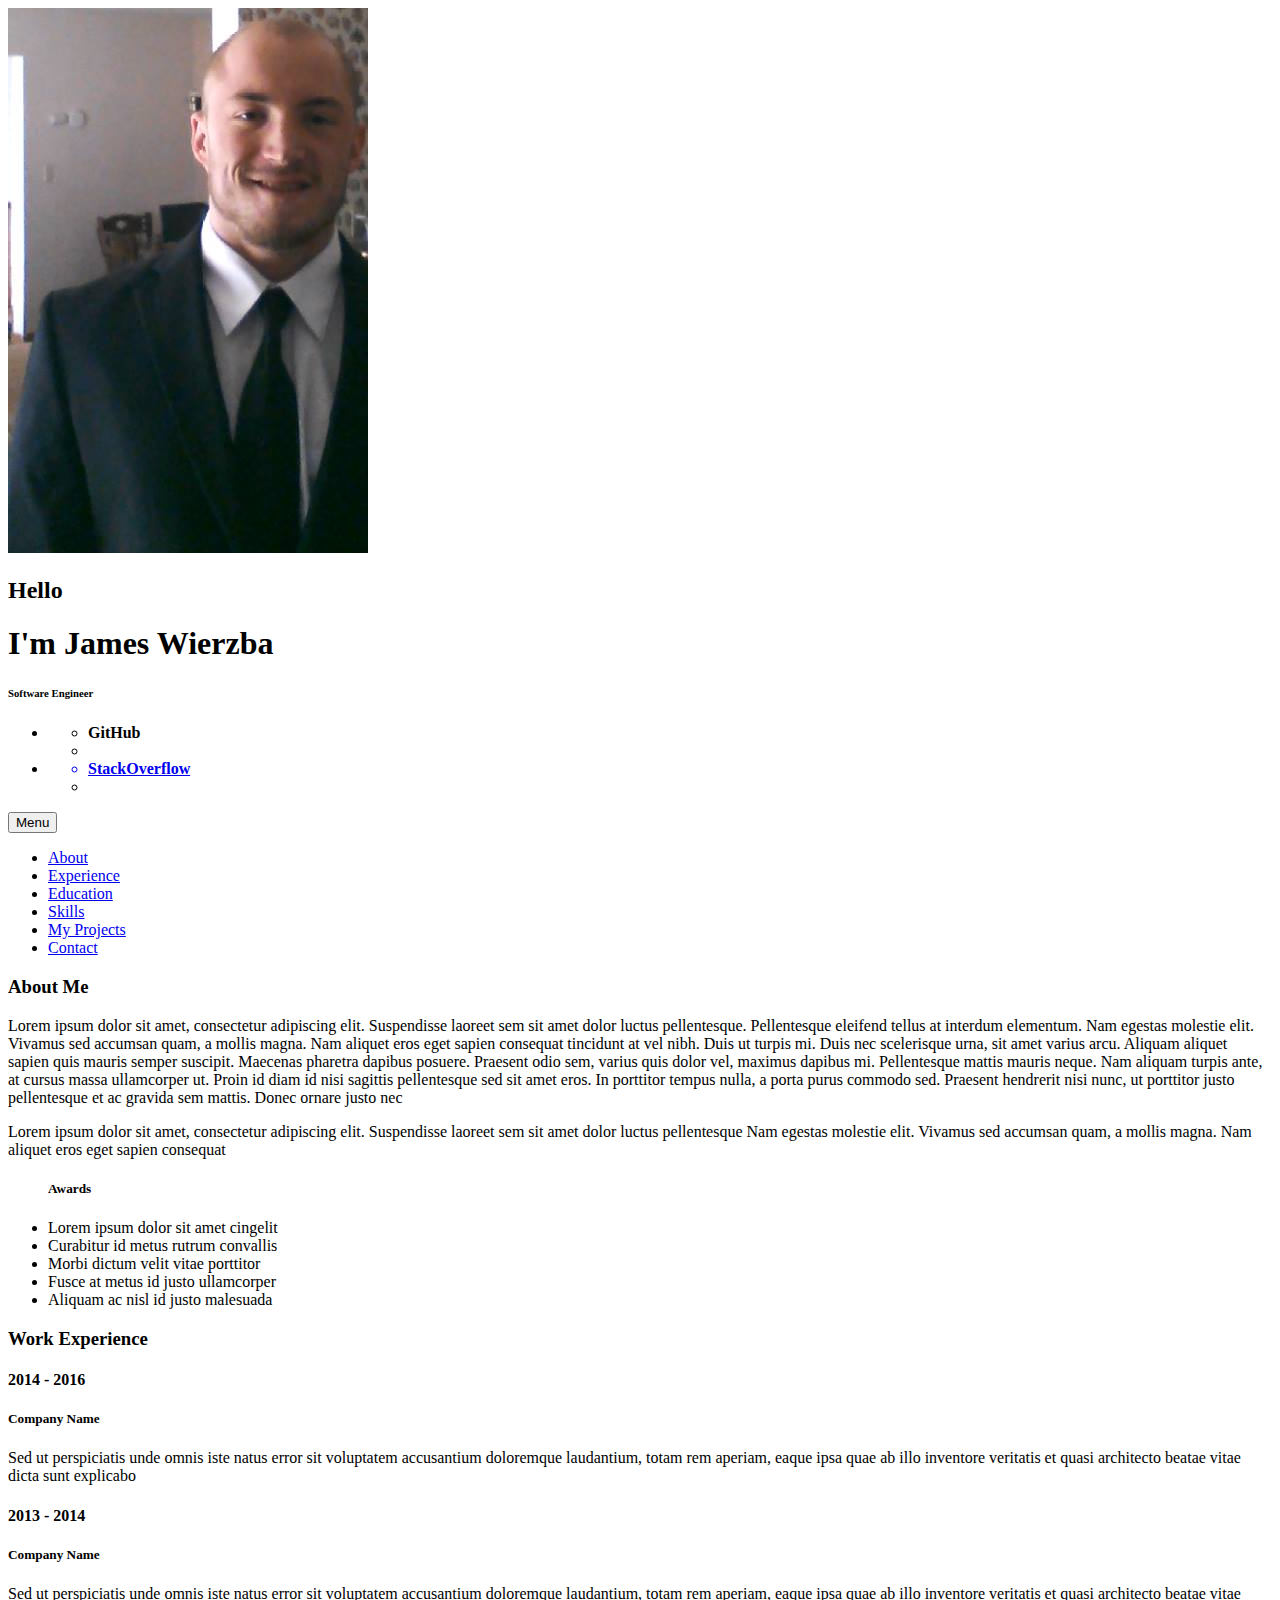
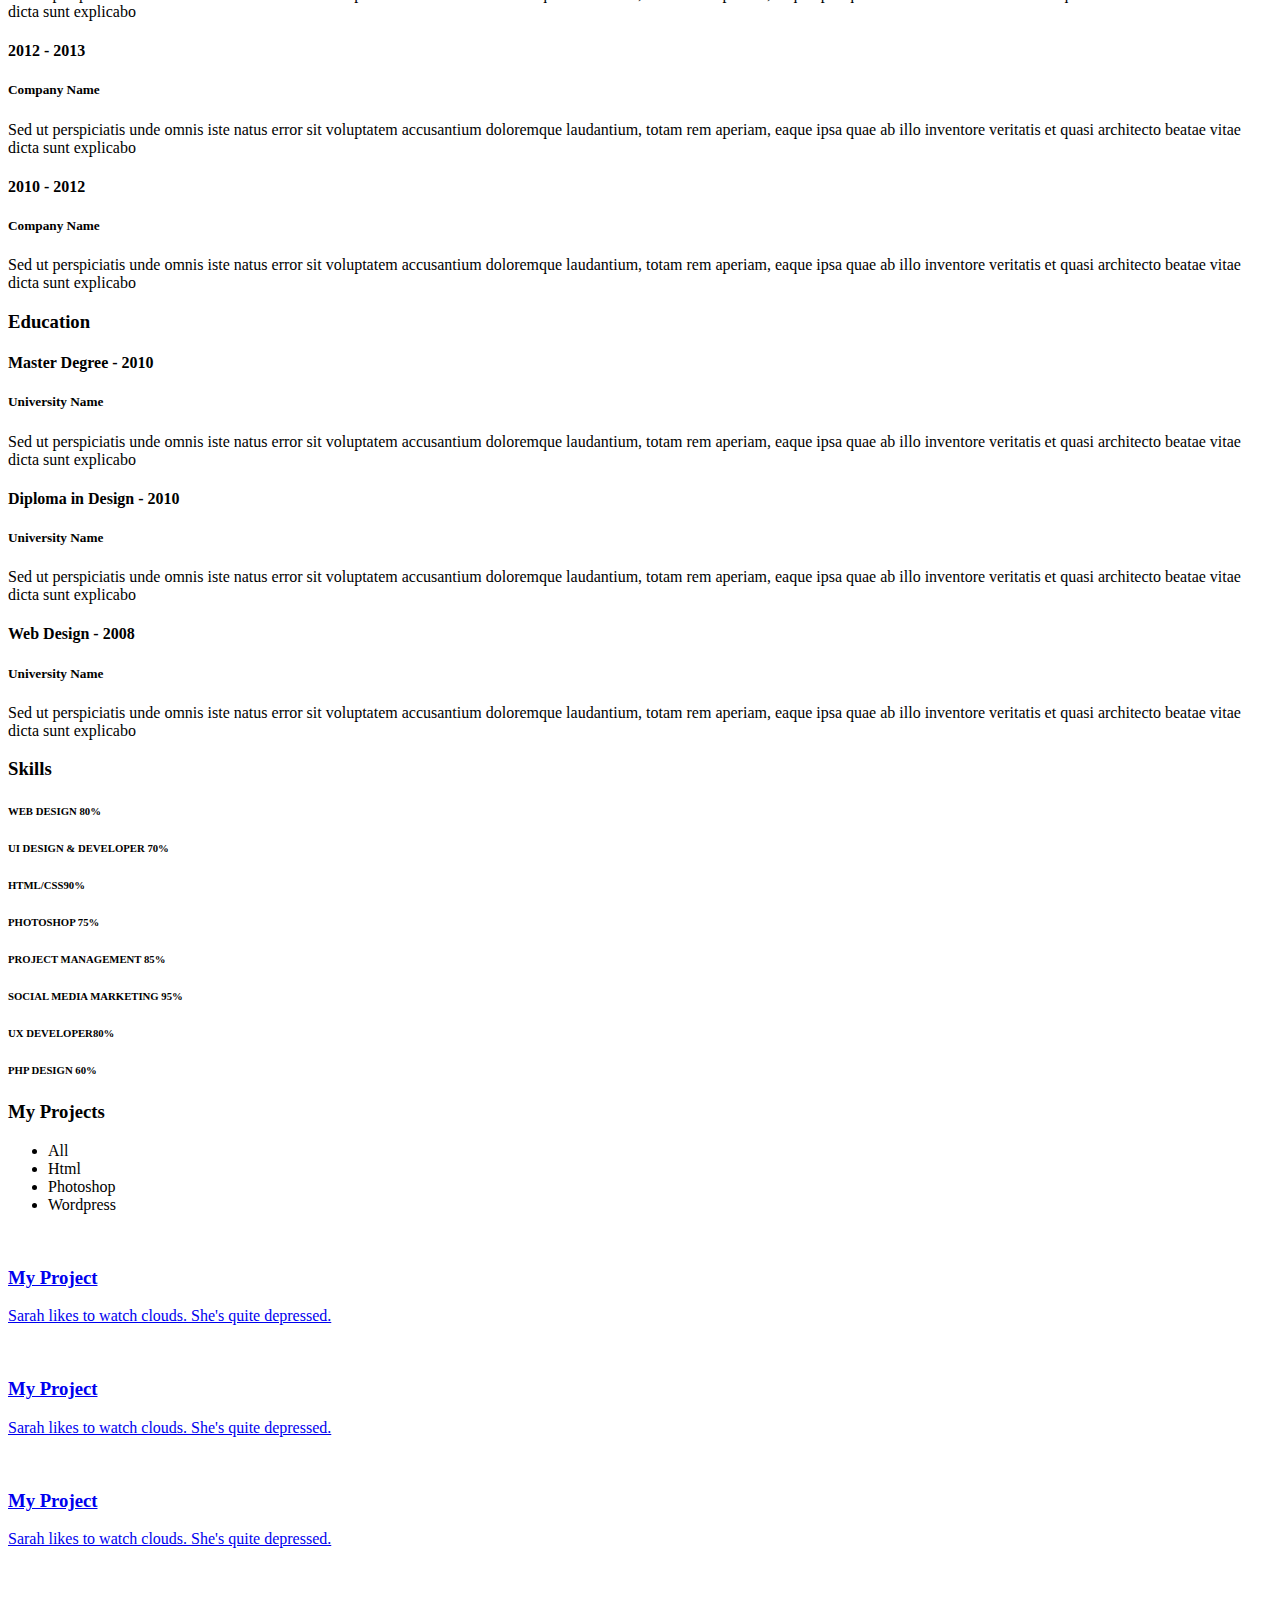
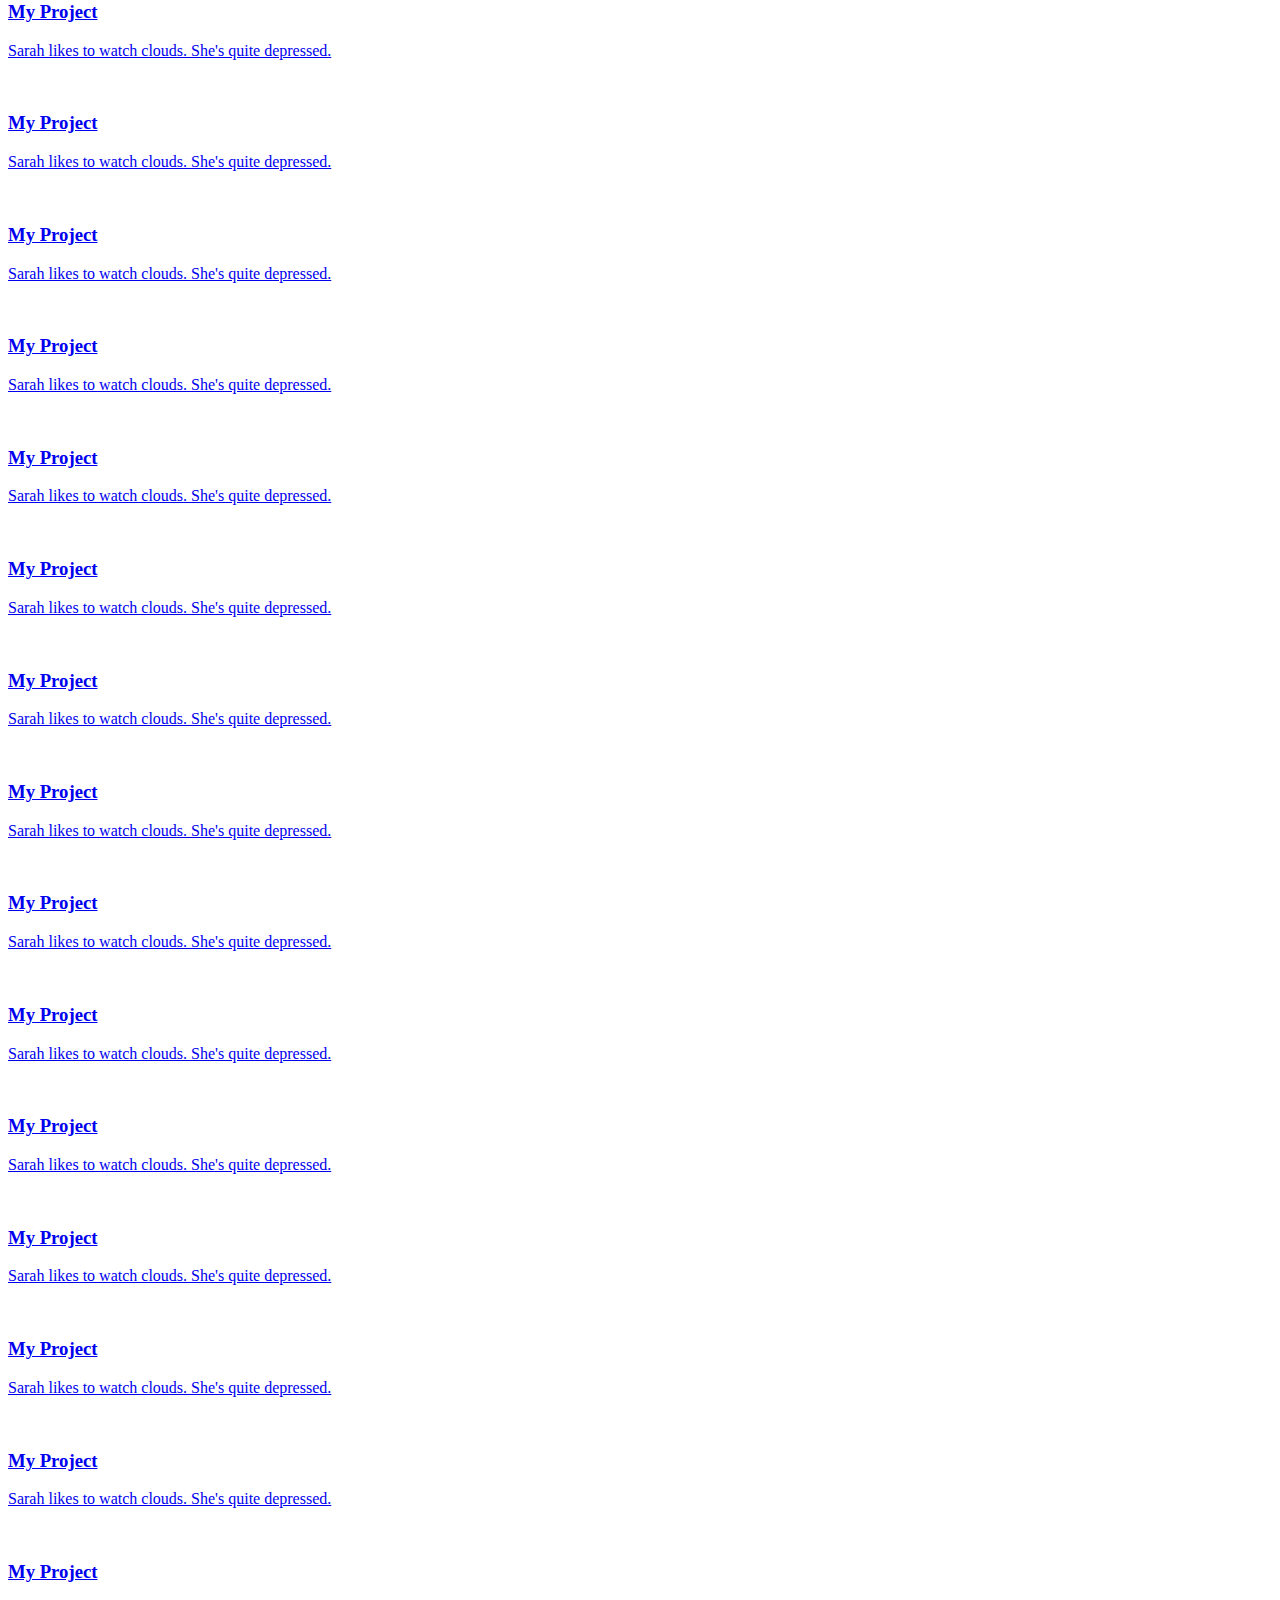
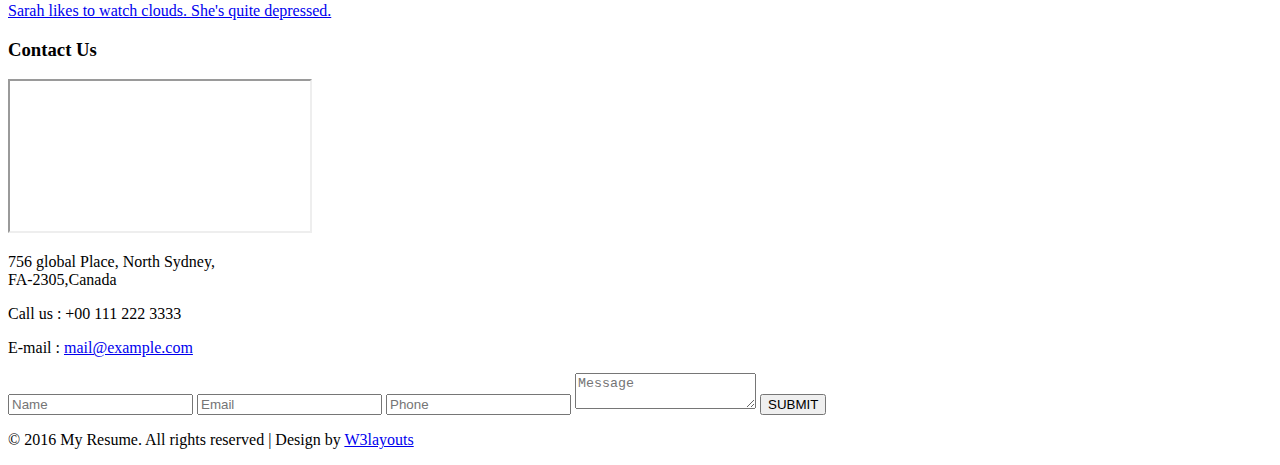
==== index.html @ ffcce96b "- add profie image - fix html anchor tag hyperlink" ====
<!DOCTYPE html>
<html>
<head>
<title>My Resume a Personal Category Flat Bootstrap Responsive Website Template | Home :: w3layouts</title>
<!--mobile apps-->
<meta name="viewport" content="width=device-width, initial-scale=1">
<meta http-equiv="Content-Type" content="text/html; charset=utf-8" />
<meta name="keywords" content="My Resume Responsive web template, Bootstrap Web Templates, Flat Web Templates, Android Compatible web template, 
	SmartPhone Compatible web template, free WebDesigns for Nokia, Samsung, LG, SonyEricsson, Motorola web design" />
<script type="application/x-javascript"> addEventListener("load", function() { setTimeout(hideURLbar, 0); }, false); function hideURLbar(){ window.scrollTo(0,1); } </script>
<!--mobile apps-->
<!--Custom Theme files-->
<link href="css/bootstrap.css" type="text/css" rel="stylesheet" media="all">
<link href="css/style.css" type="text/css" rel="stylesheet" media="all">
<link rel="stylesheet" href="css/swipebox.css">
<!--//Custom Theme files-->
<!--js-->
<script src="js/jquery-1.11.1.min.js"></script> 
<!-- //js -->
<!--web-fonts-->
<link href='//fonts.googleapis.com/css?family=Overlock:400,400italic,700,700italic,900,900italic' rel='stylesheet' type='text/css'>
<link href='//fonts.googleapis.com/css?family=Roboto+Condensed:400,300,300italic,400italic,700,700italic' rel='stylesheet' type='text/css'>
<!--//web-fonts-->
<!--start-smooth-scrolling-->
<script type="text/javascript" src="js/move-top.js"></script>
<script type="text/javascript" src="js/easing.js"></script>	
<script type="text/javascript">
		jQuery(document).ready(function($) {
			$(".scroll").click(function(event){		
				event.preventDefault();
				$('html,body').animate({scrollTop:$(this.hash).offset().top},1000);
			});
		});
</script>
<!--//end-smooth-scrolling-->
</head>
<body>
	<!--banner-->
	<div id="home" class="banner">
		<div class="banner-info">
			<div class="container">
				<div class="col-md-4 header-left">
					<img src="images/img1.jpg" alt=""/>
				</div>
				<div class="col-md-8 header-right">
					<h2>Hello</h2>
					<h1>I'm James Wierzba</h1>
					<h6>Software Engineer</h6>
					<ul class="address">
						<li>
							<ul class="address-text">
								<li><b>GitHub</b></li>
								<li><a href="http://github.com/wierzba3" /></li>
							</ul>
						</li>
						<li>
							<ul class="address-text">
								<li><b>StackOverflow</b></li>
								<li><a href="http://stackoverflow.com/users/2246488/james-wierzba" /></li>
							</ul>
						</li>
<!-- 						<li>
							<ul class="address-text">
								<li><b>ADDRESS </b></li>
								<li>756 global Place, North Sydney, Canada.</li>
							</ul>
						</li>
						<li>
							<ul class="address-text">
								<li><b>E-MAIL </b></li>
								<li><a href="mailto:example@mail.com"> mail@example.com</a></li>
							</ul>
						</li>
						<li>
							<ul class="address-text">
								<li><b>WEBSITE </b></li>
								<li><a href="http://w3layouts.com">www.myresume.com</a></li>
							</ul>
						</li> -->
					</ul>
				</div>
				<div class="clearfix"> </div>
			</div>
		</div>
	</div>
	<!--//banner-->
	<!--top-nav-->
	<div class="top-nav wow">
		<div class="container">
			<div class="navbar-header logo">
				<button type="button" class="navbar-toggle collapsed" data-toggle="collapse" data-target="#bs-example-navbar-collapse-1">
					Menu
				</button>
			</div>
			<!-- Collect the nav links, forms, and other content for toggling -->
			<div class="collapse navbar-collapse" id="bs-example-navbar-collapse-1">
				<div class="menu">
					<ul class="nav navbar">
						<li><a href="#about" class="scroll">About</a></li>
						<li><a href="#work" class="scroll">Experience</a></li>
						<li><a href="#education" class="scroll">Education</a></li>
						<li><a href="#skills" class="scroll">Skills</a></li>
						<li><a href="#projects" class="scroll">My Projects</a></li>
						<li><a href="#contact" class="scroll">Contact</a></li>
					</ul>
					<div class="clearfix"> </div>
				</div>
			</div>
		</div>
	</div>	
	<!--//top-nav-->
	<!--about-->
	<div id="about" class="about">
		<div class="container">
			<h3 class="title"> About Me</h3>
			<div class="col-md-8 about-left">
				<p>Lorem ipsum dolor sit amet, consectetur adipiscing elit. Suspendisse laoreet sem sit amet dolor luctus pellentesque. Pellentesque eleifend tellus at interdum elementum. Nam egestas molestie elit. Vivamus sed accumsan quam, a mollis magna. Nam aliquet eros eget sapien consequat tincidunt at vel nibh. Duis ut turpis mi. Duis nec scelerisque urna, sit amet varius arcu. Aliquam aliquet sapien quis mauris semper suscipit. Maecenas pharetra dapibus posuere. Praesent odio sem, varius quis dolor vel, maximus dapibus mi. Pellentesque mattis mauris neque. Nam aliquam turpis ante, at cursus massa ullamcorper ut. Proin id diam id nisi sagittis pellentesque sed sit amet eros.  
				In porttitor tempus nulla, a porta purus commodo sed. Praesent hendrerit nisi nunc, ut porttitor justo pellentesque et ac gravida sem mattis. Donec ornare justo nec</p>
				<p>Lorem ipsum dolor sit amet, consectetur adipiscing elit. Suspendisse laoreet sem sit amet dolor luctus pellentesque Nam egestas molestie elit. Vivamus sed accumsan quam, a mollis magna. Nam aliquet eros eget sapien consequat</p>
			</div>
			<div class="col-md-4 about-right">
				<ul>
					<h5>Awards</h5>
					<li><span class="glyphicon glyphicon-menu-right"></span> Lorem ipsum dolor sit amet cingelit</li>
					<li><span class="glyphicon glyphicon-menu-right"></span> Curabitur id metus rutrum convallis</li>
					<li><span class="glyphicon glyphicon-menu-right"></span> Morbi dictum velit vitae porttitor</li>
					<li><span class="glyphicon glyphicon-menu-right"></span> Fusce at metus id justo ullamcorper</li>
					<li><span class="glyphicon glyphicon-menu-right"></span> Aliquam ac nisl id justo malesuada </li>
				</ul>
				<div class="clearfix"> </div>
			</div>
			<div class="clearfix"> </div>
		</div>
	</div>
	<!--//about-->
	<!--work-experience-->
	<div id="work" class="work">
		<div class="container">
			<h3 class="title">Work Experience</h3>
			<div class="work-info"> 
				<div class="col-md-6 work-left"> 
					<h4>2014 - 2016 </h4>
				</div>
				<div class="col-md-6 work-right"> 
					<h5><span class="glyphicon glyphicon-briefcase"> </span> Company Name</h5>
					<p>Sed ut perspiciatis unde omnis iste natus error sit voluptatem accusantium doloremque laudantium, totam rem aperiam, eaque ipsa quae ab illo inventore veritatis et quasi architecto beatae vitae dicta sunt explicabo </p>
				</div>
				<div class="clearfix"> </div>
			</div>
			<div class="work-info"> 
				<div class="col-md-6 work-right work-right2"> 
					<h4>2013 - 2014 </h4>
				</div>
				<div class="col-md-6 work-left work-left2"> 
					<h5> Company Name <span class="glyphicon glyphicon-briefcase"> </span></h5>
					<p>Sed ut perspiciatis unde omnis iste natus error sit voluptatem accusantium doloremque laudantium, totam rem aperiam, eaque ipsa quae ab illo inventore veritatis et quasi architecto beatae vitae dicta sunt explicabo </p>
				</div>
				<div class="clearfix"> </div>
			</div>
			<div class="work-info"> 
				<div class="col-md-6 work-left"> 
					<h4>2012 - 2013 </h4>
				</div>
				<div class="col-md-6 work-right"> 
					<h5><span class="glyphicon glyphicon-briefcase"> </span> Company Name</h5>
					<p>Sed ut perspiciatis unde omnis iste natus error sit voluptatem accusantium doloremque laudantium, totam rem aperiam, eaque ipsa quae ab illo inventore veritatis et quasi architecto beatae vitae dicta sunt explicabo </p>
				</div>
				<div class="clearfix"> </div>
			</div>
			<div class="work-info"> 
				<div class="col-md-6 work-right work-right2"> 
					<h4>2010 - 2012 </h4>
				</div>
				<div class="col-md-6 work-left work-left2"> 
					<h5> Company Name <span class="glyphicon glyphicon-briefcase"></span> </h5>
					<p>Sed ut perspiciatis unde omnis iste natus error sit voluptatem accusantium doloremque laudantium, totam rem aperiam, eaque ipsa quae ab illo inventore veritatis et quasi architecto beatae vitae dicta sunt explicabo </p>
				</div>
				<div class="clearfix"> </div>
			</div>
		</div>
	</div>
	<!--//work-experience-->
	<!--education-->
	<div id="education" class="education">
		<div class="container">
			<h3 class="title">Education</h3>
			<div class="work-info"> 
				<div class="col-md-6 work-left"> 
					<h4>Master Degree - 2010</h4>
				</div>
				<div class="col-md-6 work-right"> 
					<h5><span class="glyphicon glyphicon-education"> </span> University Name</h5>
					<p>Sed ut perspiciatis unde omnis iste natus error sit voluptatem accusantium doloremque laudantium, totam rem aperiam, eaque ipsa quae ab illo inventore veritatis et quasi architecto beatae vitae dicta sunt explicabo </p>
				</div>
				<div class="clearfix"> </div>
			</div>
			<div class="work-info"> 
				<div class="col-md-6 work-right work-right2"> 
					<h4>Diploma in Design - 2010</h4>
				</div>
				<div class="col-md-6 work-left work-left2"> 
					<h5> University Name <span class="glyphicon glyphicon-education"></span></h5>
					<p>Sed ut perspiciatis unde omnis iste natus error sit voluptatem accusantium doloremque laudantium, totam rem aperiam, eaque ipsa quae ab illo inventore veritatis et quasi architecto beatae vitae dicta sunt explicabo </p>
				</div>
				<div class="clearfix"> </div>
			</div>
			<div class="work-info"> 
				<div class="col-md-6 work-left"> 
					<h4>Web Design - 2008</h4>
				</div>
				<div class="col-md-6 work-right"> 
					<h5><span class="glyphicon glyphicon-education"> </span> University Name</h5>
					<p>Sed ut perspiciatis unde omnis iste natus error sit voluptatem accusantium doloremque laudantium, totam rem aperiam, eaque ipsa quae ab illo inventore veritatis et quasi architecto beatae vitae dicta sunt explicabo </p>
				</div>
				<div class="clearfix"> </div>
			</div>
		</div>
	</div>
	<!--//education-->
	<!--skills-->
	<div id="skills" class="skills">
		<div class="container">
			<h3 class="title">Skills</h3>
			<div class="skills-info">
				<div class="col-md-6 bar-grids">
					<h6>WEB DESIGN  <span> 80% </span></h6>
					<div class="progress">
						<div class="progress-bar progress-bar-striped active" style="width: 80%">
						</div>
					</div>
					<h6>UI DESIGN & DEVELOPER <span> 70% </span></h6>
					<div class="progress">
						<div class="progress-bar progress-bar-striped active" style="width: 70%">
						</div>
					</div>
					<h6>HTML/CSS<span>90% </span></h6>
					<div class="progress">
						<div class="progress-bar progress-bar-striped active" style="width: 90%">
						</div>
					</div>
					<h6>PHOTOSHOP <span> 75% </span></h6>
					<div class="progress">
						<div class="progress-bar progress-bar-striped active" style="width: 75%">
						</div>
					</div>
				</div>
				<div class="col-md-6 bar-grids">
					<h6>PROJECT MANAGEMENT <span> 85% </span></h6>
					<div class="progress">
						<div class="progress-bar progress-bar-striped active" style="width: 85%">
						</div>
					</div>
					<h6>SOCIAL MEDIA MARKETING<span> 95% </span></h6>
					<div class="progress">
						<div class="progress-bar progress-bar-striped active" style="width: 95%">
						</div>
					</div>
					<h6>UX DEVELOPER<span>80% </span></h6>
					<div class="progress">
						<div class="progress-bar progress-bar-striped active" style="width: 80%">
						</div>
					</div>
					<h6>PHP DESIGN<span> 60% </span></h6>
					<div class="progress">
						<div class="progress-bar progress-bar-striped active" style="width: 60%">
						</div>
					</div>
				</div>
				<div class="clearfix"> </div>
			</div>
		</div>
	</div>
	<!--//education-->
	<!--portfolio-->
	<div id="projects" class="portfolio">
		<div class="container">
			<h3 class="title wow zoomInLeft animated" data-wow-delay=".5s">My Projects</h3>
			<div class="sap_tabs">			
				<div id="horizontalTab" style="display: block; width: 100%; margin: 0px;">
					<ul class="resp-tabs-list wow fadeInUp animated" data-wow-delay=".7s">
						<li class="resp-tab-item"><span>All</span></li>
						<li class="resp-tab-item"><span>Html</span></li>
						<li class="resp-tab-item"><span> Photoshop</span></li>
						<li class="resp-tab-item"><span>Wordpress</span></li>					
					</ul>	
					<div class="clearfix"> </div>	
					<div class="resp-tabs-container">
						<div class="tab-1 resp-tab-content">
							<div class="tab_img">
								<div class="col-md-4 portfolio-grids">
									<div class="grid">
										<a href="images/g1.jpg" class="swipebox" title="Lorem ipsum dolor sit amet, consectetur adipiscing elit. Duis maximus tortor diam, ac lobortis justo rutrum quis. Praesent non purus fermentum, eleifend velit non">
											<img src="images/g1.jpg" alt="" class="img-responsive" />
											<div class="figcaption">
												<h3>My<span> Project</span></h3>
												<p>Sarah likes to watch clouds. She's quite depressed.</p>
											</div>
										</a>	
									</div>
								</div>
								<div class="col-md-4 portfolio-grids">
									<div class="grid effect-sarah">
										<a href="images/g2.jpg" class="swipebox" title="Lorem ipsum dolor sit amet, consectetur adipiscing elit. Duis maximus tortor diam, ac lobortis justo rutrum quis. Praesent non purus fermentum, eleifend velit non">
											<img src="images/g2.jpg" alt="" class="img-responsive" />
											<div class="figcaption">
												<h3>My<span> Project</span></h3>
												<p>Sarah likes to watch clouds. She's quite depressed.</p>
											</div>
										</a>	
									</div>
								</div>
								<div class="col-md-4 portfolio-grids">
									<div class="grid">
										<a href="images/g3.jpg" class="swipebox" title="Lorem ipsum dolor sit amet, consectetur adipiscing elit. Duis maximus tortor diam, ac lobortis justo rutrum quis. Praesent non purus fermentum, eleifend velit non">
											<img src="images/g3.jpg" alt="" class="img-responsive" />
											<div class="figcaption">
												<h3>My<span> Project</span></h3>
												<p>Sarah likes to watch clouds. She's quite depressed.</p>
											</div>
										</a>	
									</div>
								</div>
								<div class="col-md-4 portfolio-grids">
									<div class="grid">
										<a href="images/g4.jpg" class="swipebox" title="Lorem ipsum dolor sit amet, consectetur adipiscing elit. Duis maximus tortor diam, ac lobortis justo rutrum quis. Praesent non purus fermentum, eleifend velit non">
											<img src="images/g4.jpg" alt="" class="img-responsive" />
											<div class="figcaption">
												<h3>My<span> Project</span></h3>
												<p>Sarah likes to watch clouds. She's quite depressed.</p>
											</div>
										</a>	
									</div>
								</div>
								<div class="col-md-4 portfolio-grids">
									<div class="grid">
										<a href="images/g5.jpg" class="swipebox" title="Lorem ipsum dolor sit amet, consectetur adipiscing elit. Duis maximus tortor diam, ac lobortis justo rutrum quis. Praesent non purus fermentum, eleifend velit non">
											<img src="images/g5.jpg" alt="" class="img-responsive" />
											<div class="figcaption">
												<h3>My<span> Project</span></h3>
												<p>Sarah likes to watch clouds. She's quite depressed.</p>
											</div>
										</a>	
									</div>
								</div>
								<div class="col-md-4 portfolio-grids">
									<div class="grid">
										<a href="images/g6.jpg" class="swipebox" title="Lorem ipsum dolor sit amet, consectetur adipiscing elit. Duis maximus tortor diam, ac lobortis justo rutrum quis. Praesent non purus fermentum, eleifend velit non">
											<img src="images/g6.jpg" alt="" class="img-responsive" />
											<div class="figcaption">
												<h3>My<span> Project</span></h3>
												<p>Sarah likes to watch clouds. She's quite depressed.</p>
											</div>
										</a>	
									</div>
								</div>
								<div class="col-md-4 portfolio-grids">
									<div class="grid">
										<a href="images/g7.jpg" class="swipebox" title="Lorem ipsum dolor sit amet, consectetur adipiscing elit. Duis maximus tortor diam, ac lobortis justo rutrum quis. Praesent non purus fermentum, eleifend velit non">
											<img src="images/g7.jpg" alt="" class="img-responsive" />
											<div class="figcaption">
												<h3>My<span> Project</span></h3>
												<p>Sarah likes to watch clouds. She's quite depressed.</p>
											</div>
										</a>	
									</div>
								</div>
								<div class="col-md-4 portfolio-grids">
									<div class="grid">
										<a href="images/g8.jpg" class="swipebox" title="Lorem ipsum dolor sit amet, consectetur adipiscing elit. Duis maximus tortor diam, ac lobortis justo rutrum quis. Praesent non purus fermentum, eleifend velit non">
											<img src="images/g8.jpg" alt="" class="img-responsive" />
											<div class="figcaption">
												<h3>My<span> Project</span></h3>
												<p>Sarah likes to watch clouds. She's quite depressed.</p>
											</div>
										</a>	
									</div>
								</div>
								<div class="col-md-4 portfolio-grids">
									<div class="grid">
										<a href="images/g9.jpg" class="swipebox" title="Lorem ipsum dolor sit amet, consectetur adipiscing elit. Duis maximus tortor diam, ac lobortis justo rutrum quis. Praesent non purus fermentum, eleifend velit non">
											<img src="images/g9.jpg" alt="" class="img-responsive" />
											<div class="figcaption">
												<h3>My<span> Project</span></h3>
												<p>Sarah likes to watch clouds. She's quite depressed.</p>
											</div>
										</a>	
									</div>
								</div>
								<div class="clearfix"> </div>
							</div>
						</div>
						<div class="tab-1 resp-tab-content">
							<div class="tab_img">
								<div class="col-md-4 portfolio-grids">
									<div class="grid">
										<a href="images/g5.jpg" class="swipebox" title="Lorem ipsum dolor sit amet, consectetur adipiscing elit. Duis maximus tortor diam, ac lobortis justo rutrum quis. Praesent non purus fermentum, eleifend velit non">
											<img src="images/g5.jpg" alt="" class="img-responsive" />
											<div class="figcaption">
												<h3>My<span> Project</span></h3>
												<p>Sarah likes to watch clouds. She's quite depressed.</p>
											</div>
										</a>	
									</div>
								</div>
								<div class="col-md-4 portfolio-grids">
									<div class="grid">
										<a href="images/g6.jpg" class="swipebox" title="Lorem ipsum dolor sit amet, consectetur adipiscing elit. Duis maximus tortor diam, ac lobortis justo rutrum quis. Praesent non purus fermentum, eleifend velit non">
											<img src="images/g6.jpg" alt="" class="img-responsive" />
											<div class="figcaption">
												<h3>My<span> Project</span></h3>
												<p>Sarah likes to watch clouds. She's quite depressed.</p>
											</div>
										</a>	
									</div>
								</div>
								<div class="col-md-4 portfolio-grids">
									<div class="grid">
										<a href="images/g7.jpg" class="swipebox" title="Lorem ipsum dolor sit amet, consectetur adipiscing elit. Duis maximus tortor diam, ac lobortis justo rutrum quis. Praesent non purus fermentum, eleifend velit non">
											<img src="images/g7.jpg" alt="" class="img-responsive" />
											<div class="figcaption">
												<h3>My<span> Project</span></h3>
												<p>Sarah likes to watch clouds. She's quite depressed.</p>
											</div>
										</a>	
									</div>
								</div>
								<div class="clearfix"> </div>
							</div>
						</div>
						<div class="tab-1 resp-tab-content">
							<div class="tab_img">
								<div class="col-md-4 portfolio-grids">
									<div class="grid">
										<a href="images/g3.jpg" class="swipebox" title="Lorem ipsum dolor sit amet, consectetur adipiscing elit. Duis maximus tortor diam, ac lobortis justo rutrum quis. Praesent non purus fermentum, eleifend velit non">
											<img src="images/g3.jpg" alt="" class="img-responsive" />
											<div class="figcaption">
												<h3>My<span> Project</span></h3>
												<p>Sarah likes to watch clouds. She's quite depressed.</p>
											</div>
										</a>	
									</div>
								</div>
								<div class="col-md-4 portfolio-grids">
									<div class="grid">
										<a href="images/g1.jpg" class="swipebox" title="Lorem ipsum dolor sit amet, consectetur adipiscing elit. Duis maximus tortor diam, ac lobortis justo rutrum quis. Praesent non purus fermentum, eleifend velit non">
											<img src="images/g1.jpg" alt="" class="img-responsive" />
											<div class="figcaption">
												<h3>My<span> Project</span></h3>
												<p>Sarah likes to watch clouds. She's quite depressed.</p>
											</div>
										</a>	
									</div>
								</div>
								<div class="col-md-4 portfolio-grids">
									<div class="grid">
										<a href="images/g9.jpg" class="swipebox" title="Lorem ipsum dolor sit amet, consectetur adipiscing elit. Duis maximus tortor diam, ac lobortis justo rutrum quis. Praesent non purus fermentum, eleifend velit non">
											<img src="images/g9.jpg" alt="" class="img-responsive" />
											<div class="figcaption">
												<h3>My<span> Project</span></h3>
												<p>Sarah likes to watch clouds. She's quite depressed.</p>
											</div>
										</a>	
									</div>
								</div>
								<div class="clearfix"> </div>
							</div>
						</div>
						<div class="tab-1 resp-tab-content">
							<div class="tab_img">
								<div class="col-md-4 portfolio-grids">
									<div class="grid">
										<a href="images/g2.jpg" class="swipebox" title="Lorem ipsum dolor sit amet, consectetur adipiscing elit. Duis maximus tortor diam, ac lobortis justo rutrum quis. Praesent non purus fermentum, eleifend velit non">
											<img src="images/g2.jpg" alt="" class="img-responsive" />
											<div class="figcaption">
												<h3>My<span> Project</span></h3>
												<p>Sarah likes to watch clouds. She's quite depressed.</p>
											</div>
										</a>	
									</div>
								</div>
								<div class="col-md-4 portfolio-grids">
									<div class="grid">
										<a href="images/g4.jpg" class="swipebox" title="Lorem ipsum dolor sit amet, consectetur adipiscing elit. Duis maximus tortor diam, ac lobortis justo rutrum quis. Praesent non purus fermentum, eleifend velit non">
											<img src="images/g4.jpg" alt="" class="img-responsive" />
											<div class="figcaption">
												<h3>My<span> Project</span></h3>
												<p>Sarah likes to watch clouds. She's quite depressed.</p>
											</div>
										</a>	
									</div>
								</div>
								<div class="col-md-4 portfolio-grids">
									<div class="grid">
										<a href="images/g8.jpg" class="swipebox" title="Lorem ipsum dolor sit amet, consectetur adipiscing elit. Duis maximus tortor diam, ac lobortis justo rutrum quis. Praesent non purus fermentum, eleifend velit non">
											<img src="images/g8.jpg" alt="" class="img-responsive" />
											<div class="figcaption">
												<h3>My<span> Project</span></h3>
												<p>Sarah likes to watch clouds. She's quite depressed.</p>
											</div>
										</a>	
									</div>
								</div>
								<div class="clearfix"> </div>
							</div>
						</div>
					</div>
				</div>
			</div>
			<!--ResponsiveTabs-->
			<script src="js/easyResponsiveTabs.js" type="text/javascript"></script>
			<script type="text/javascript">
				$(document).ready(function () {
					$('#horizontalTab').easyResponsiveTabs({
						type: 'default', //Types: default, vertical, accordion           
						width: 'auto', //auto or any width like 600px
						fit: true   // 100% fit in a container
					});
				});		
			</script>
			<!--//ResponsiveTabs-->
			<!-- swipe box js -->
			<script src="js/jquery.swipebox.min.js"></script> 
				<script type="text/javascript">
					jQuery(function($) {
						$(".swipebox").swipebox();
					});
			</script>
			<!-- //swipe box js -->
		</div>
	</div>
	<!--//portfolio-->
	<!--contact -->
	<div class="welcome contact" id="contact">
		<div class="container">
			<h3 class="title">Contact Us</h3>
			<div class="contact-row">
				<div class="col-md-6 contact-left">
					<iframe src="https://www.google.com/maps/embed?pb=!1m18!1m12!1m3!1d250261.21285550427!2d-60.42919264432581!3d46.13039392716506!2m3!1f0!2f0!3f0!3m2!1i1024!2i768!4f13.1!3m3!1m2!1s0x4b67ef033cc4082f%3A0xbf0517bb7d9ecd34!2sNorth+Sydney%2C+NS%2C+Canada!5e0!3m2!1sen!2sin!4v1460613320469"></iframe>
				</div>
				<div class="col-md-6 contact-right">
					<div class="address-left">
						<p>756 global Place, North Sydney,<br> FA-2305,Canada </p>
					</div>
					<div class="address-right">
						<p>Call us :  +00 111 222 3333</p>
						<p>E-mail : <a href="mailto:info@example.com">mail@example.com</a></p>
					</div>
					<div class="clearfix"></div>
					<div class="contact-form">
						<form action="#" method="post">
							<input type="text" name="Name" placeholder="Name" required="">
							<input class="email" name="Email" type="text" placeholder="Email" required="">
							<input class="phone" name="phone" type="text" placeholder="Phone" required="">
							<textarea name="Message" placeholder="Message" required=""></textarea>
							<input type="submit" value="SUBMIT" >
						</form>
					</div>
				</div>
				<div class="clearfix"></div>
			</div>
		</div>
	</div>
	<!--//contact -->
	<!--footer-->
	<div class="footer">
		<div class="container">
			<p>© 2016 My Resume. All rights reserved | Design by <a href="http://w3layouts.com">W3layouts</a></p>
		</div>
	</div>
	<!--//footer-->
	<!--smooth-scrolling-of-move-up-->
	<script type="text/javascript">
		$(document).ready(function() {
		
			var defaults = {
				containerID: 'toTop', // fading element id
				containerHoverID: 'toTopHover', // fading element hover id
				scrollSpeed: 1200,
				easingType: 'linear' 
			};
			
			$().UItoTop({ easingType: 'easeOutQuart' });
			
		});
	</script>
	<!--//smooth-scrolling-of-move-up-->
	<!-- Bootstrap core JavaScript
    ================================================== -->
    <!-- Placed at the end of the document so the pages load faster -->
    <script src="js/bootstrap.js"></script>
</body>
</html>
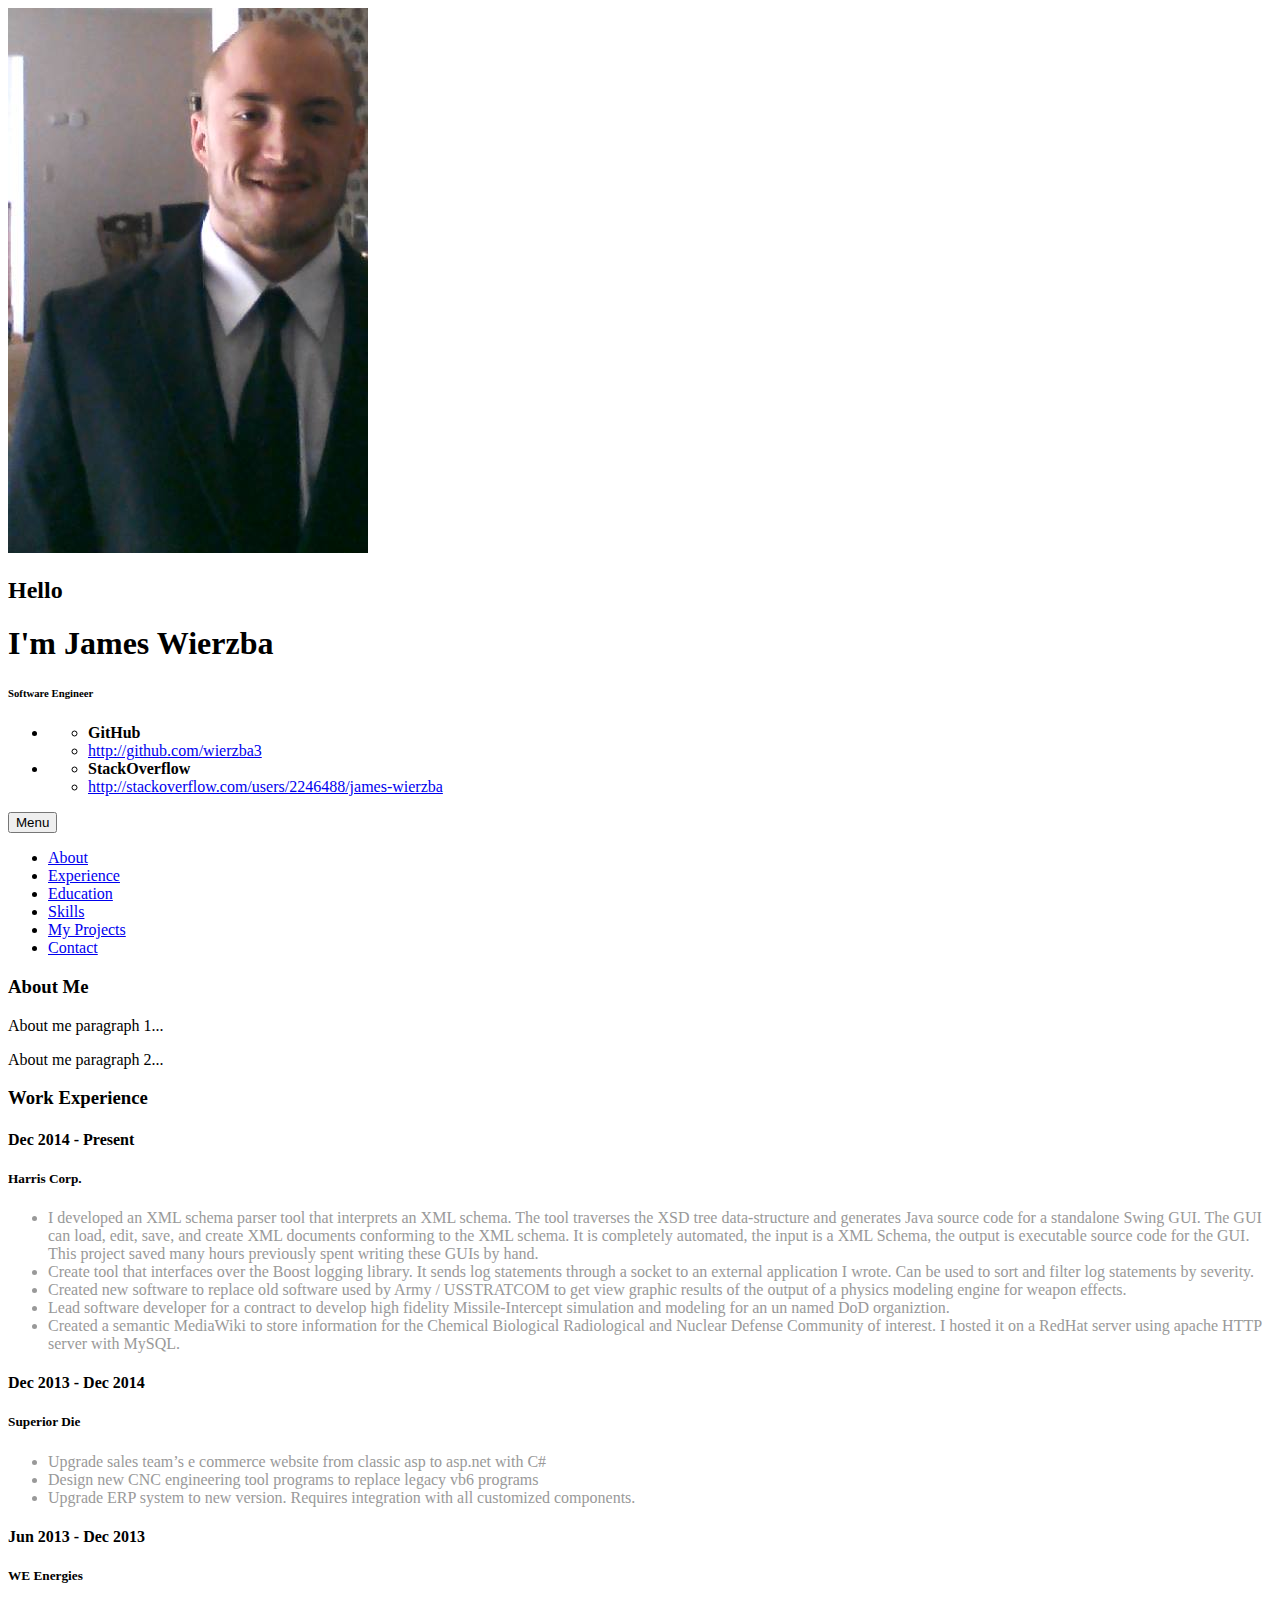
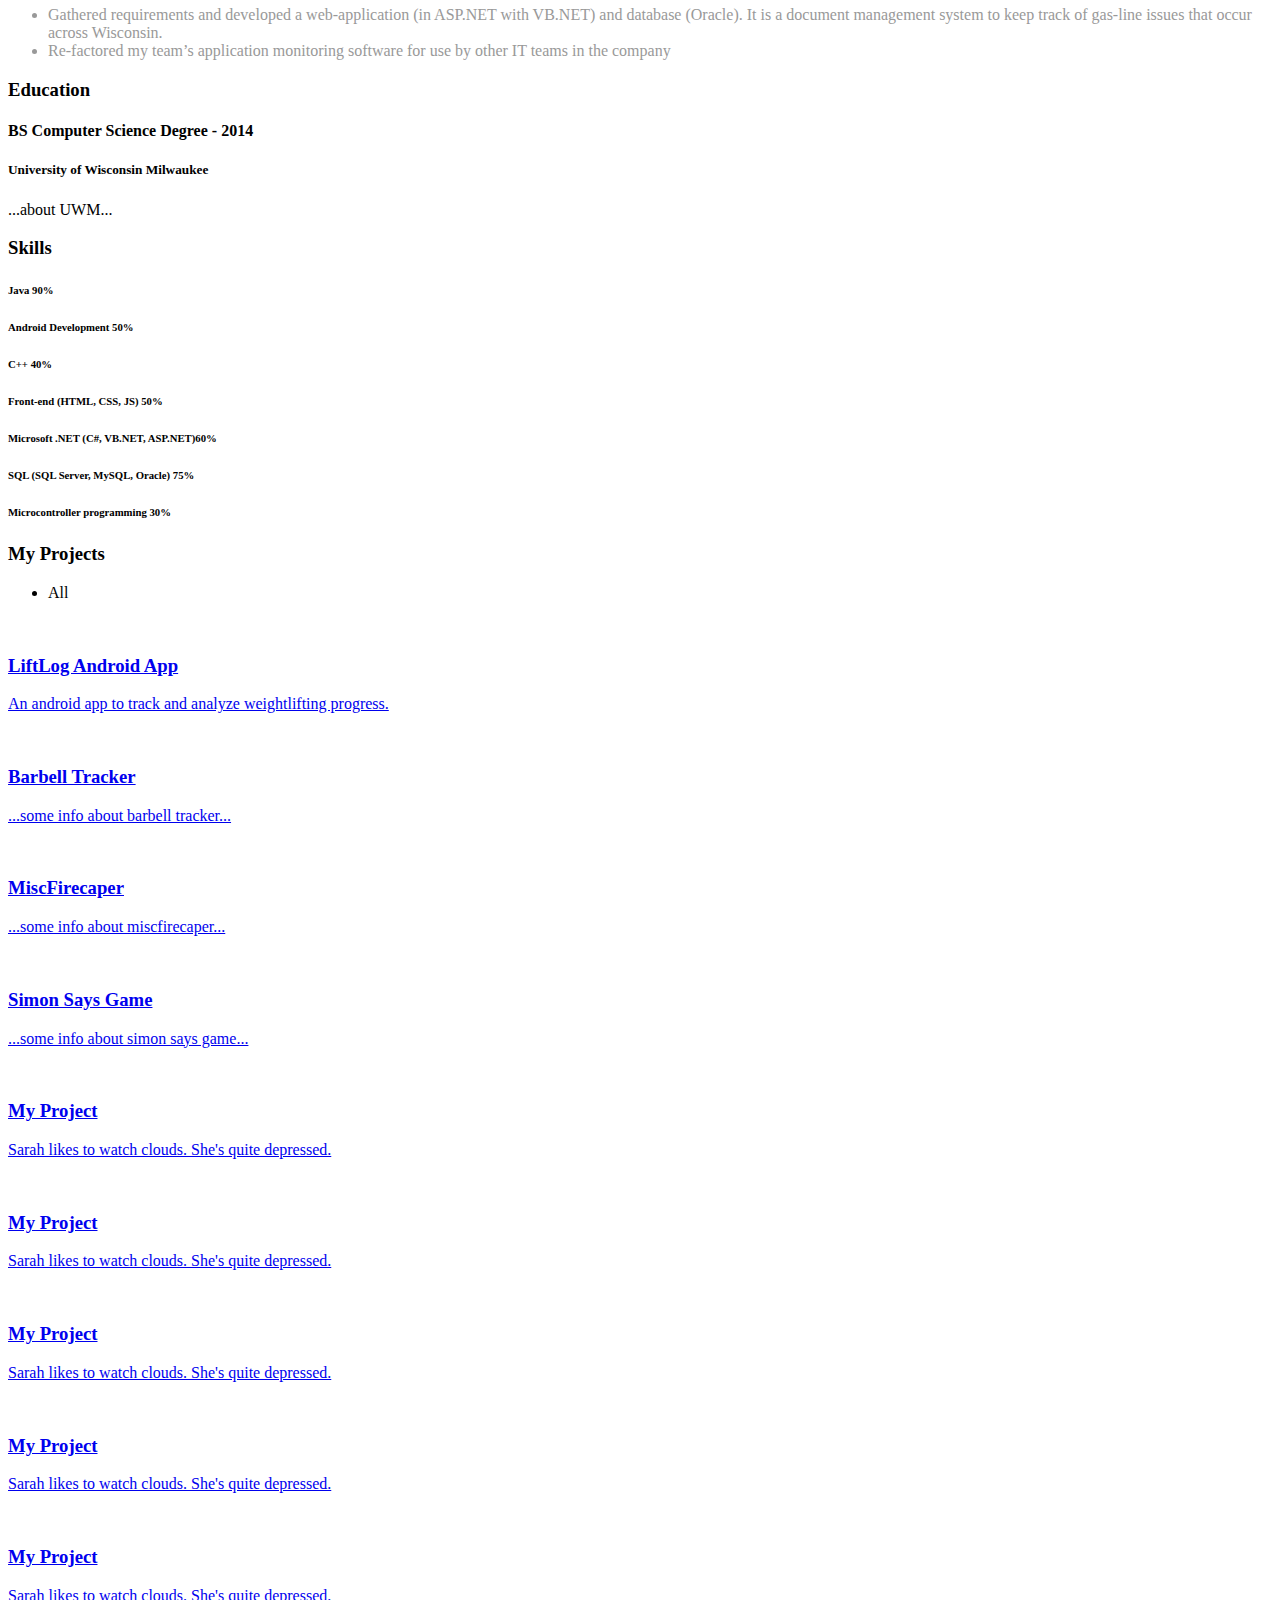
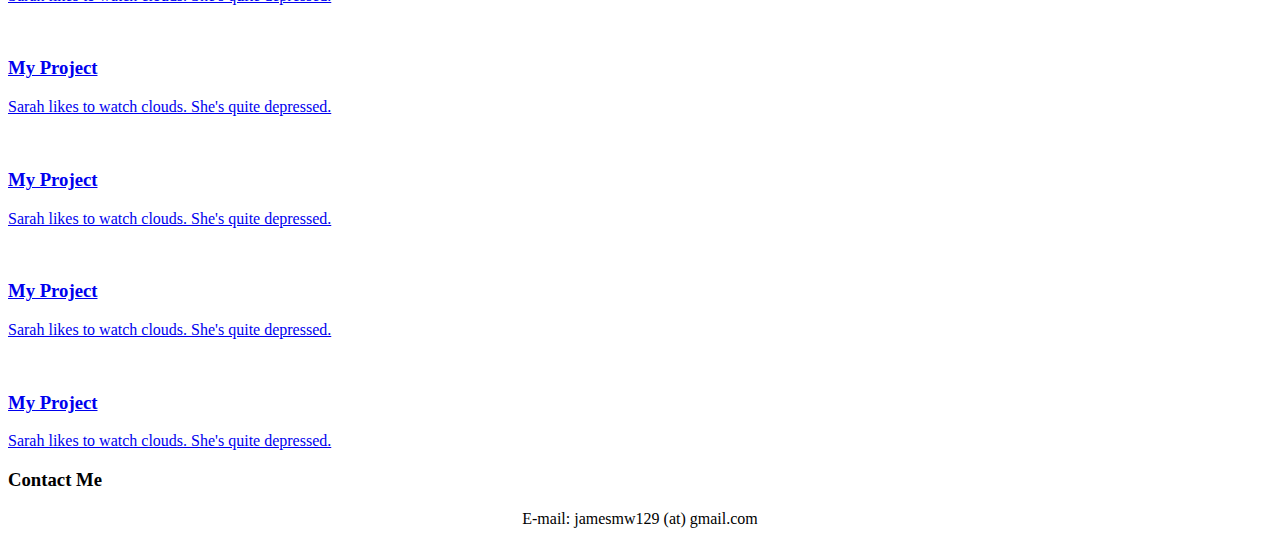
==== commit 60b5c9c6: "- change website link anchor tags to open in new tab/window" ====
--- a/index.html
+++ b/index.html
@@ -1,12 +1,10 @@
 <!DOCTYPE html>
 <html>
 <head>
-<title>My Resume a Personal Category Flat Bootstrap Responsive Website Template | Home :: w3layouts</title>
+<title>James' Personal Website</title>
 <!--mobile apps-->
 <meta name="viewport" content="width=device-width, initial-scale=1">
 <meta http-equiv="Content-Type" content="text/html; charset=utf-8" />
-<meta name="keywords" content="My Resume Responsive web template, Bootstrap Web Templates, Flat Web Templates, Android Compatible web template, 
-	SmartPhone Compatible web template, free WebDesigns for Nokia, Samsung, LG, SonyEricsson, Motorola web design" />
 <script type="application/x-javascript"> addEventListener("load", function() { setTimeout(hideURLbar, 0); }, false); function hideURLbar(){ window.scrollTo(0,1); } </script>
 <!--mobile apps-->
 <!--Custom Theme files-->
@@ -50,13 +48,13 @@
 						<li>
 							<ul class="address-text">
 								<li><b>GitHub</b></li>
-								<li><a href="http://github.com/wierzba3" /></li>
+								<li><a target="_blank" href="http://github.com/wierzba3" >http://github.com/wierzba3<a/></li>
 							</ul>
 						</li>
 						<li>
 							<ul class="address-text">
 								<li><b>StackOverflow</b></li>
-								<li><a href="http://stackoverflow.com/users/2246488/james-wierzba" /></li>
+								<li><a target="_blank" href="http://stackoverflow.com/users/2246488/james-wierzba" >http://stackoverflow.com/users/2246488/james-wierzba<a/></li>
 							</ul>
 						</li>
 <!-- 						<li>
@@ -114,10 +112,14 @@
 		<div class="container">
 			<h3 class="title"> About Me</h3>
 			<div class="col-md-8 about-left">
-				<p>Lorem ipsum dolor sit amet, consectetur adipiscing elit. Suspendisse laoreet sem sit amet dolor luctus pellentesque. Pellentesque eleifend tellus at interdum elementum. Nam egestas molestie elit. Vivamus sed accumsan quam, a mollis magna. Nam aliquet eros eget sapien consequat tincidunt at vel nibh. Duis ut turpis mi. Duis nec scelerisque urna, sit amet varius arcu. Aliquam aliquet sapien quis mauris semper suscipit. Maecenas pharetra dapibus posuere. Praesent odio sem, varius quis dolor vel, maximus dapibus mi. Pellentesque mattis mauris neque. Nam aliquam turpis ante, at cursus massa ullamcorper ut. Proin id diam id nisi sagittis pellentesque sed sit amet eros.  
-				In porttitor tempus nulla, a porta purus commodo sed. Praesent hendrerit nisi nunc, ut porttitor justo pellentesque et ac gravida sem mattis. Donec ornare justo nec</p>
-				<p>Lorem ipsum dolor sit amet, consectetur adipiscing elit. Suspendisse laoreet sem sit amet dolor luctus pellentesque Nam egestas molestie elit. Vivamus sed accumsan quam, a mollis magna. Nam aliquet eros eget sapien consequat</p>
-			</div>
+				<p>
+					About me paragraph 1...
+				</p>
+				<p>
+					About me paragraph 2...
+				</p>
+			</div>
+<!-- 
 			<div class="col-md-4 about-right">
 				<ul>
 					<h5>Awards</h5>
@@ -129,6 +131,7 @@
 				</ul>
 				<div class="clearfix"> </div>
 			</div>
+-->
 			<div class="clearfix"> </div>
 		</div>
 	</div>
@@ -139,34 +142,82 @@
 			<h3 class="title">Work Experience</h3>
 			<div class="work-info"> 
 				<div class="col-md-6 work-left"> 
-					<h4>2014 - 2016 </h4>
+					<h4>Dec 2014 - Present</h4>
 				</div>
 				<div class="col-md-6 work-right"> 
-					<h5><span class="glyphicon glyphicon-briefcase"> </span> Company Name</h5>
-					<p>Sed ut perspiciatis unde omnis iste natus error sit voluptatem accusantium doloremque laudantium, totam rem aperiam, eaque ipsa quae ab illo inventore veritatis et quasi architecto beatae vitae dicta sunt explicabo </p>
+					<h5><span class="glyphicon glyphicon-briefcase"> </span>Harris Corp.</h5>
+					
+						<ul style="font-size: 1em; color: #999;">
+							<li >
+								I developed an XML schema parser tool that interprets an XML schema. 
+								The tool traverses the XSD tree data-structure and generates Java source code for a standalone Swing GUI. 
+								The GUI can load, edit, save, and create XML documents conforming to the XML schema.
+								It is completely automated, the input is a XML Schema, the output is executable source code for the GUI.
+								This project saved many hours previously spent writing these GUIs by hand.
+							</li>
+							<li>
+								Create tool that interfaces over the Boost logging library. 
+								It sends log statements through a socket to an external application I wrote. 
+								Can be used to sort and filter log statements by severity.
+							</li>
+							<li>
+								Created new software to replace old software used by Army / USSTRATCOM to get view 
+								graphic results of the output of a physics modeling engine for weapon effects.
+							</li>
+							<li>
+								Lead software developer for a contract to develop high fidelity Missile-Intercept 
+								simulation and modeling for an un named DoD organiztion. <br />
+							</li>
+							<li>
+								Created a semantic MediaWiki to store information for the Chemical Biological Radiological and Nuclear
+								Defense Community of interest. I hosted it on a RedHat server using apache HTTP server with MySQL.
+							</li>
+						</ul>
 				</div>
 				<div class="clearfix"> </div>
 			</div>
 			<div class="work-info"> 
 				<div class="col-md-6 work-right work-right2"> 
-					<h4>2013 - 2014 </h4>
+					<h4>Dec 2013 - Dec 2014</h4>
 				</div>
 				<div class="col-md-6 work-left work-left2"> 
-					<h5> Company Name <span class="glyphicon glyphicon-briefcase"> </span></h5>
-					<p>Sed ut perspiciatis unde omnis iste natus error sit voluptatem accusantium doloremque laudantium, totam rem aperiam, eaque ipsa quae ab illo inventore veritatis et quasi architecto beatae vitae dicta sunt explicabo </p>
+					<h5>Superior Die<span class="glyphicon glyphicon-briefcase"> </span></h5>
+					
+						<ul style="font-size: 1em; color: #999; text-align:left;">
+							<li>
+								Upgrade sales team’s e commerce website from classic asp to asp.net with C#
+							</li>
+							<li>
+								Design new CNC engineering tool programs to replace legacy vb6 programs
+							</li>
+							<li>
+								Upgrade ERP system to new version. Requires integration with all customized components.
+							</li>
+						</ul>
 				</div>
 				<div class="clearfix"> </div>
 			</div>
 			<div class="work-info"> 
 				<div class="col-md-6 work-left"> 
-					<h4>2012 - 2013 </h4>
+					<h4>Jun 2013 - Dec 2013</h4>
 				</div>
 				<div class="col-md-6 work-right"> 
-					<h5><span class="glyphicon glyphicon-briefcase"> </span> Company Name</h5>
-					<p>Sed ut perspiciatis unde omnis iste natus error sit voluptatem accusantium doloremque laudantium, totam rem aperiam, eaque ipsa quae ab illo inventore veritatis et quasi architecto beatae vitae dicta sunt explicabo </p>
-				</div>
-				<div class="clearfix"> </div>
-			</div>
+					<h5><span class="glyphicon glyphicon-briefcase"> </span>WE Energies</h5>
+					<p>
+						<ul style="font-size: 1em; color: #999;">
+							<li>
+								Gathered requirements and developed a web-application (in ASP.NET with VB.NET) and database (Oracle).
+								It is a document management system to keep track of gas-line issues that occur across Wisconsin.
+							</li>
+							<li>
+								Re-factored my team’s application monitoring software for use by other IT teams in the company
+							</li>
+						</ul>
+					</p>
+				</div>
+				<div class="clearfix"> </div>
+			</div>
+			<!--
 			<div class="work-info"> 
 				<div class="col-md-6 work-right work-right2"> 
 					<h4>2010 - 2012 </h4>
@@ -177,6 +228,7 @@
 				</div>
 				<div class="clearfix"> </div>
 			</div>
+			-->
 		</div>
 	</div>
 	<!--//work-experience-->
@@ -186,7 +238,33 @@
 			<h3 class="title">Education</h3>
 			<div class="work-info"> 
 				<div class="col-md-6 work-left"> 
-					<h4>Master Degree - 2010</h4>
+					<h4>BS Computer Science Degree - 2014</h4>
+				</div>
+				<div class="col-md-6 work-right"> 
+					<h5><span class="glyphicon glyphicon-education"> </span>University of Wisconsin Milwaukee</h5>
+					<p>
+					...about UWM...
+					</p>
+				</div>
+				<div class="clearfix"> </div>
+			</div>
+
+			<!--
+			<div class="work-info"> 
+				<div class="col-md-6 work-right work-right2"> 
+					<h4>Diploma in Design - 2010</h4>
+				</div>
+				<div class="col-md-6 work-left work-left2"> 
+					<h5> University Name <span class="glyphicon glyphicon-education"></span></h5>
+					<p>Sed ut perspiciatis unde omnis iste natus error sit voluptatem accusantium doloremque laudantium, totam rem aperiam, eaque ipsa quae ab illo inventore veritatis et quasi architecto beatae vitae dicta sunt explicabo </p>
+				</div>
+				<div class="clearfix"> </div>
+			</div>
+			-->
+			<!--
+			<div class="work-info"> 
+				<div class="col-md-6 work-left"> 
+					<h4>Web Design - 2008</h4>
 				</div>
 				<div class="col-md-6 work-right"> 
 					<h5><span class="glyphicon glyphicon-education"> </span> University Name</h5>
@@ -194,26 +272,7 @@
 				</div>
 				<div class="clearfix"> </div>
 			</div>
-			<div class="work-info"> 
-				<div class="col-md-6 work-right work-right2"> 
-					<h4>Diploma in Design - 2010</h4>
-				</div>
-				<div class="col-md-6 work-left work-left2"> 
-					<h5> University Name <span class="glyphicon glyphicon-education"></span></h5>
-					<p>Sed ut perspiciatis unde omnis iste natus error sit voluptatem accusantium doloremque laudantium, totam rem aperiam, eaque ipsa quae ab illo inventore veritatis et quasi architecto beatae vitae dicta sunt explicabo </p>
-				</div>
-				<div class="clearfix"> </div>
-			</div>
-			<div class="work-info"> 
-				<div class="col-md-6 work-left"> 
-					<h4>Web Design - 2008</h4>
-				</div>
-				<div class="col-md-6 work-right"> 
-					<h5><span class="glyphicon glyphicon-education"> </span> University Name</h5>
-					<p>Sed ut perspiciatis unde omnis iste natus error sit voluptatem accusantium doloremque laudantium, totam rem aperiam, eaque ipsa quae ab illo inventore veritatis et quasi architecto beatae vitae dicta sunt explicabo </p>
-				</div>
-				<div class="clearfix"> </div>
-			</div>
+			-->
 		</div>
 	</div>
 	<!--//education-->
@@ -223,54 +282,62 @@
 			<h3 class="title">Skills</h3>
 			<div class="skills-info">
 				<div class="col-md-6 bar-grids">
-					<h6>WEB DESIGN  <span> 80% </span></h6>
-					<div class="progress">
-						<div class="progress-bar progress-bar-striped active" style="width: 80%">
-						</div>
-					</div>
-					<h6>UI DESIGN & DEVELOPER <span> 70% </span></h6>
-					<div class="progress">
-						<div class="progress-bar progress-bar-striped active" style="width: 70%">
-						</div>
-					</div>
-					<h6>HTML/CSS<span>90% </span></h6>
+					
+					<h6>Java<span> 90% </span></h6>
 					<div class="progress">
 						<div class="progress-bar progress-bar-striped active" style="width: 90%">
 						</div>
 					</div>
-					<h6>PHOTOSHOP <span> 75% </span></h6>
+
+					<h6>Android Development<span> 50% </span></h6>
+					<div class="progress">
+						<div class="progress-bar progress-bar-striped active" style="width: 50%">
+						</div>
+					</div>
+
+					<h6>C++<span> 40% </span></h6>
+					<div class="progress">
+						<div class="progress-bar progress-bar-striped active" style="width: 40%">
+						</div>
+					</div>
+
+					<h6>Front-end (HTML, CSS, JS)<span> 50% </span></h6>
+					<div class="progress">
+						<div class="progress-bar progress-bar-striped active" style="width: 50%">
+						</div>
+					</div>
+
+					
+				</div>
+				<div class="col-md-6 bar-grids">
+
+					<h6>Microsoft .NET (C#, VB.NET, ASP.NET)<span>60% </span></h6>
+					<div class="progress">
+						<div class="progress-bar progress-bar-striped active" style="width: 60%">
+						</div>
+					</div>
+
+					<h6>SQL (SQL Server, MySQL, Oracle) <span> 75% </span></h6>
 					<div class="progress">
 						<div class="progress-bar progress-bar-striped active" style="width: 75%">
 						</div>
 					</div>
-				</div>
-				<div class="col-md-6 bar-grids">
-					<h6>PROJECT MANAGEMENT <span> 85% </span></h6>
+
+					<h6>Microcontroller programming<span> 30% </span></h6>
 					<div class="progress">
-						<div class="progress-bar progress-bar-striped active" style="width: 85%">
-						</div>
-					</div>
-					<h6>SOCIAL MEDIA MARKETING<span> 95% </span></h6>
-					<div class="progress">
-						<div class="progress-bar progress-bar-striped active" style="width: 95%">
-						</div>
-					</div>
-					<h6>UX DEVELOPER<span>80% </span></h6>
-					<div class="progress">
-						<div class="progress-bar progress-bar-striped active" style="width: 80%">
-						</div>
-					</div>
-					<h6>PHP DESIGN<span> 60% </span></h6>
-					<div class="progress">
-						<div class="progress-bar progress-bar-striped active" style="width: 60%">
-						</div>
-					</div>
+						<div class="progress-bar progress-bar-striped active" style="width: 30%">
+						</div>
+					</div>
+
+					
 				</div>
 				<div class="clearfix"> </div>
 			</div>
 		</div>
 	</div>
 	<!--//education-->
+
+
 	<!--portfolio-->
 	<div id="projects" class="portfolio">
 		<div class="container">
@@ -279,36 +346,75 @@
 				<div id="horizontalTab" style="display: block; width: 100%; margin: 0px;">
 					<ul class="resp-tabs-list wow fadeInUp animated" data-wow-delay=".7s">
 						<li class="resp-tab-item"><span>All</span></li>
+						<!--
 						<li class="resp-tab-item"><span>Html</span></li>
 						<li class="resp-tab-item"><span> Photoshop</span></li>
-						<li class="resp-tab-item"><span>Wordpress</span></li>					
+						<li class="resp-tab-item"><span>Wordpress</span></li>		
+						-->		
 					</ul>	
 					<div class="clearfix"> </div>	
 					<div class="resp-tabs-container">
 						<div class="tab-1 resp-tab-content">
 							<div class="tab_img">
-								<div class="col-md-4 portfolio-grids">
-									<div class="grid">
-										<a href="images/g1.jpg" class="swipebox" title="Lorem ipsum dolor sit amet, consectetur adipiscing elit. Duis maximus tortor diam, ac lobortis justo rutrum quis. Praesent non purus fermentum, eleifend velit non">
-											<img src="images/g1.jpg" alt="" class="img-responsive" />
-											<div class="figcaption">
-												<h3>My<span> Project</span></h3>
-												<p>Sarah likes to watch clouds. She's quite depressed.</p>
-											</div>
-										</a>	
-									</div>
-								</div>
+								
+								
+								<div class="col-md-4 portfolio-grids">
+									<div class="grid">
+										<a href="images/liftlog-screens.png" class="swipebox" 
+										title="Website: http://wierzba3.github.io/LiftLog/ 
+											<br /> 
+											
+											Source code: https://github.com/wierzba3/LiftLog
+											<br />
+											Play store: https://play.google.com/store/apps/details?id=com.liftlog
+											">
+											<img src="images/liftlog-logo.png" alt="" class="img-responsive" />
+											<div class="figcaption">
+												<h3>LiftLog Android App</h3>
+												<p>An android app to track and analyze weightlifting progress.</p>
+											</div>
+										</a>	
+									</div>
+								</div>
+								
+								
 								<div class="col-md-4 portfolio-grids">
 									<div class="grid effect-sarah">
-										<a href="images/g2.jpg" class="swipebox" title="Lorem ipsum dolor sit amet, consectetur adipiscing elit. Duis maximus tortor diam, ac lobortis justo rutrum quis. Praesent non purus fermentum, eleifend velit non">
-											<img src="images/g2.jpg" alt="" class="img-responsive" />
-											<div class="figcaption">
-												<h3>My<span> Project</span></h3>
-												<p>Sarah likes to watch clouds. She's quite depressed.</p>
-											</div>
-										</a>	
-									</div>
-								</div>
+										<a href="images/barbell-tracker-schematic-large.png" class="swipebox" title="title text for barbell tracker">
+											<img src="images/barbell-tracker-schematic.png" alt="" class="img-responsive" />
+											<div class="figcaption">
+												<h3>Barbell Tracker</h3>
+												<p>...some info about barbell tracker...</p>
+											</div>
+										</a>	
+									</div>
+								</div>
+								
+								<div class="col-md-4 portfolio-grids">
+									<div class="grid effect-sarah">
+										<a href="images/firecaper-large.png" class="swipebox" title="title text for miscfirecaper">
+											<img src="images/firecaper.png" alt="" class="img-responsive" />
+											<div class="figcaption">
+												<h3>MiscFirecaper</h3>
+												<p>...some info about miscfirecaper...</p>
+											</div>
+										</a>	
+									</div>
+								</div>
+								
+								<div class="col-md-4 portfolio-grids">
+									<div class="grid effect-sarah">
+										<a href="images/simon-says-device.png" class="swipebox" title="title text for simon says game">
+											<img src="images/simon-says-schematic.png" alt="" class="img-responsive" />
+											<div class="figcaption">
+												<h3>Simon Says Game</h3>
+												<p>...some info about simon says game...</p>
+											</div>
+										</a>	
+									</div>
+								</div>
+								
+								<!--
 								<div class="col-md-4 portfolio-grids">
 									<div class="grid">
 										<a href="images/g3.jpg" class="swipebox" title="Lorem ipsum dolor sit amet, consectetur adipiscing elit. Duis maximus tortor diam, ac lobortis justo rutrum quis. Praesent non purus fermentum, eleifend velit non">
@@ -381,12 +487,15 @@
 											<img src="images/g9.jpg" alt="" class="img-responsive" />
 											<div class="figcaption">
 												<h3>My<span> Project</span></h3>
-												<p>Sarah likes to watch clouds. She's quite depressed.</p>
-											</div>
-										</a>	
-									</div>
-								</div>
+												<p>Sarah likes to watch clouds. She's quite  depressed.</p>
+											</div>
+										</a>	
+									</div>
+								</div>
+								-->
+								
 								<div class="clearfix"> </div>
+								
 							</div>
 						</div>
 						<div class="tab-1 resp-tab-content">
@@ -532,41 +641,17 @@
 	<!--contact -->
 	<div class="welcome contact" id="contact">
 		<div class="container">
-			<h3 class="title">Contact Us</h3>
+			<h3 class="title">Contact Me</h3>
+				<div style="text-align: center" >
+					<p>E-mail:&nbsp;jamesmw129 (at) gmail.com</p>
+				</div>
 			<div class="contact-row">
-				<div class="col-md-6 contact-left">
-					<iframe src="https://www.google.com/maps/embed?pb=!1m18!1m12!1m3!1d250261.21285550427!2d-60.42919264432581!3d46.13039392716506!2m3!1f0!2f0!3f0!3m2!1i1024!2i768!4f13.1!3m3!1m2!1s0x4b67ef033cc4082f%3A0xbf0517bb7d9ecd34!2sNorth+Sydney%2C+NS%2C+Canada!5e0!3m2!1sen!2sin!4v1460613320469"></iframe>
-				</div>
-				<div class="col-md-6 contact-right">
-					<div class="address-left">
-						<p>756 global Place, North Sydney,<br> FA-2305,Canada </p>
-					</div>
-					<div class="address-right">
-						<p>Call us :  +00 111 222 3333</p>
-						<p>E-mail : <a href="mailto:info@example.com">mail@example.com</a></p>
-					</div>
-					<div class="clearfix"></div>
-					<div class="contact-form">
-						<form action="#" method="post">
-							<input type="text" name="Name" placeholder="Name" required="">
-							<input class="email" name="Email" type="text" placeholder="Email" required="">
-							<input class="phone" name="phone" type="text" placeholder="Phone" required="">
-							<textarea name="Message" placeholder="Message" required=""></textarea>
-							<input type="submit" value="SUBMIT" >
-						</form>
-					</div>
-				</div>
 				<div class="clearfix"></div>
 			</div>
 		</div>
 	</div>
 	<!--//contact -->
 	<!--footer-->
-	<div class="footer">
-		<div class="container">
-			<p>© 2016 My Resume. All rights reserved | Design by <a href="http://w3layouts.com">W3layouts</a></p>
-		</div>
-	</div>
 	<!--//footer-->
 	<!--smooth-scrolling-of-move-up-->
 	<script type="text/javascript">
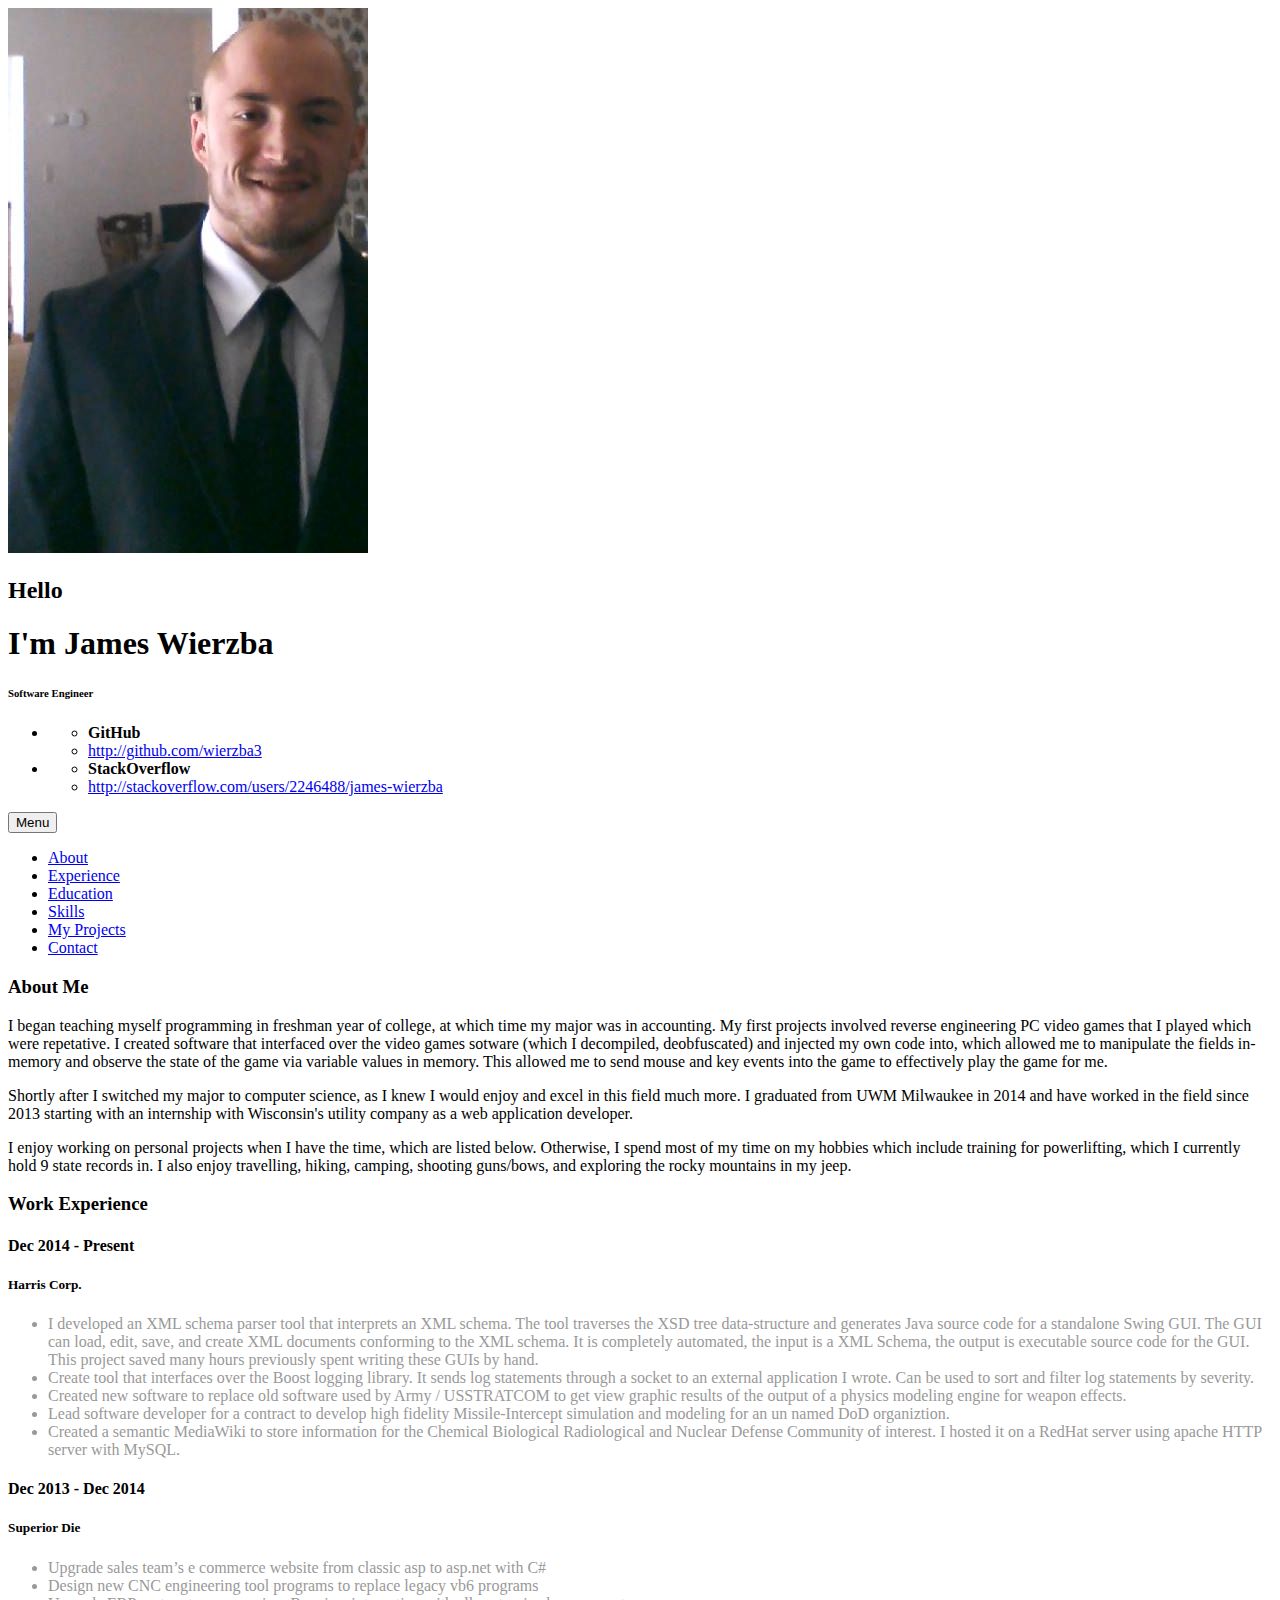
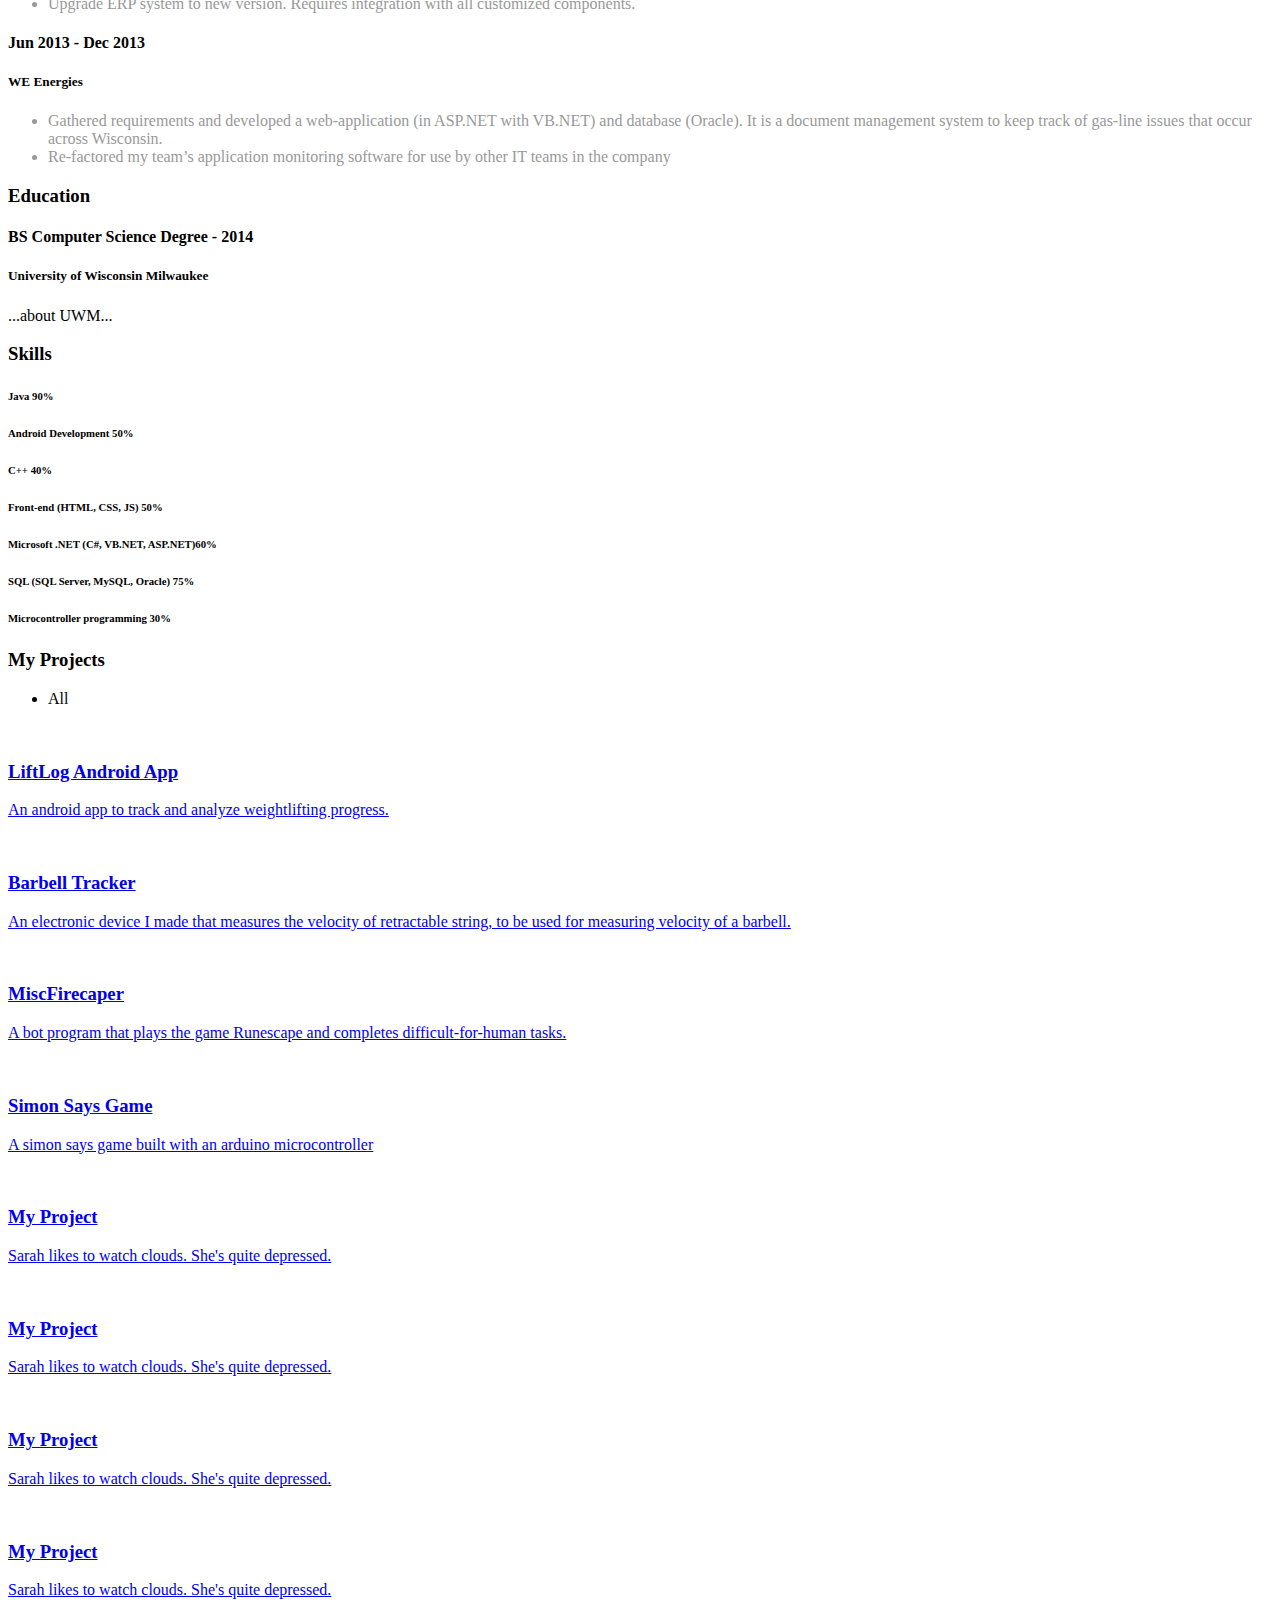
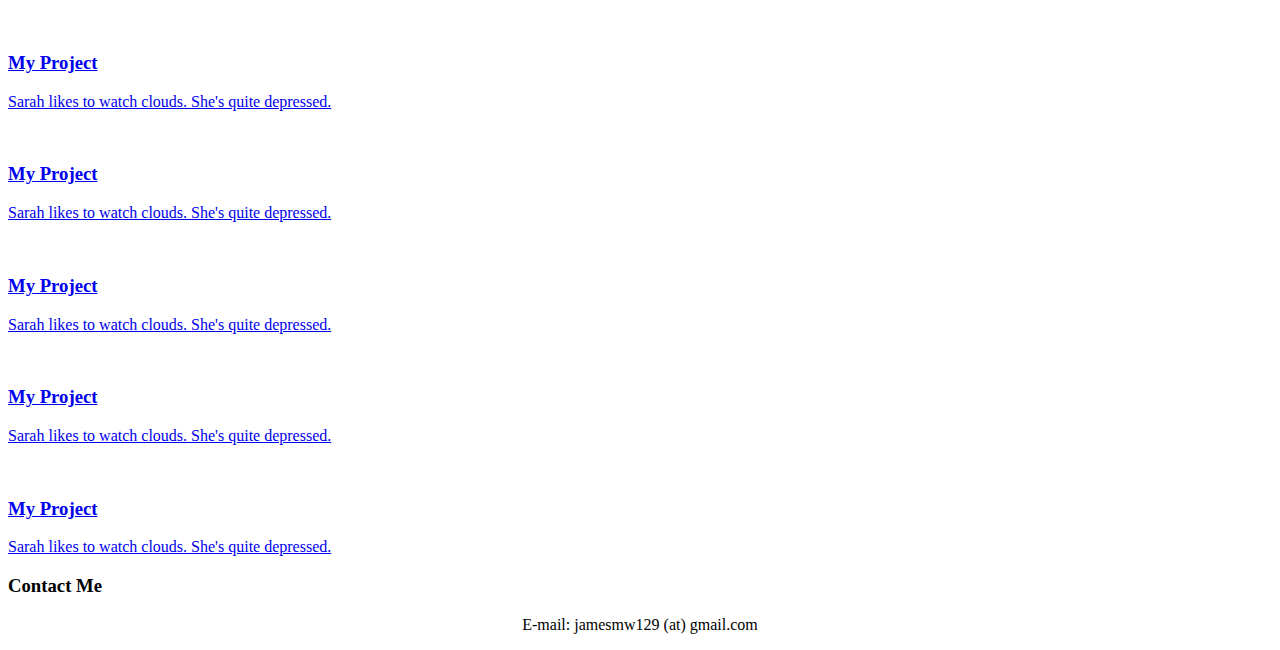
==== commit 9df46acb: "- add line breaks between 'About Me' paragraphs" ====
--- a/index.html
+++ b/index.html
@@ -57,24 +57,6 @@
 								<li><a target="_blank" href="http://stackoverflow.com/users/2246488/james-wierzba" >http://stackoverflow.com/users/2246488/james-wierzba<a/></li>
 							</ul>
 						</li>
-<!-- 						<li>
-							<ul class="address-text">
-								<li><b>ADDRESS </b></li>
-								<li>756 global Place, North Sydney, Canada.</li>
-							</ul>
-						</li>
-						<li>
-							<ul class="address-text">
-								<li><b>E-MAIL </b></li>
-								<li><a href="mailto:example@mail.com"> mail@example.com</a></li>
-							</ul>
-						</li>
-						<li>
-							<ul class="address-text">
-								<li><b>WEBSITE </b></li>
-								<li><a href="http://w3layouts.com">www.myresume.com</a></li>
-							</ul>
-						</li> -->
 					</ul>
 				</div>
 				<div class="clearfix"> </div>
@@ -113,25 +95,29 @@
 			<h3 class="title"> About Me</h3>
 			<div class="col-md-8 about-left">
 				<p>
-					About me paragraph 1...
+					I began teaching myself programming in freshman year of college, at which time my major was in accounting. 
+					My first projects involved reverse engineering PC video games that I played which were repetative. 
+					I created software that interfaced over the video games sotware (which I decompiled, deobfuscated) 
+					and injected my own code into, which allowed me to manipulate the fields in-memory and observe the 
+					state of the game via variable values in memory. 
+					This allowed me to send mouse and key events into the game to effectively play the game for me.
+					<br/>
 				</p>
 				<p>
-					About me paragraph 2...
+					Shortly after I switched my major to computer science, as I knew I would enjoy and excel in this field much more.
+					I graduated from UWM Milwaukee in 2014 and have worked in the field since 2013 starting with an internship
+					with Wisconsin's utility company as a web application developer. 
+					<br/>
 				</p>
-			</div>
-<!-- 
-			<div class="col-md-4 about-right">
-				<ul>
-					<h5>Awards</h5>
-					<li><span class="glyphicon glyphicon-menu-right"></span> Lorem ipsum dolor sit amet cingelit</li>
-					<li><span class="glyphicon glyphicon-menu-right"></span> Curabitur id metus rutrum convallis</li>
-					<li><span class="glyphicon glyphicon-menu-right"></span> Morbi dictum velit vitae porttitor</li>
-					<li><span class="glyphicon glyphicon-menu-right"></span> Fusce at metus id justo ullamcorper</li>
-					<li><span class="glyphicon glyphicon-menu-right"></span> Aliquam ac nisl id justo malesuada </li>
-				</ul>
-				<div class="clearfix"> </div>
-			</div>
--->
+				<p>
+					I enjoy working on personal projects when I have the time, which are listed below.
+					Otherwise, I spend most of my time on my hobbies which include training for
+					powerlifting, which I currently hold 9 state records in.
+					I also enjoy travelling, hiking, camping, shooting guns/bows, and exploring the
+					rocky mountains in my jeep.
+					<br/>
+				</p>
+			</div>
 			<div class="clearfix"> </div>
 		</div>
 	</div>
@@ -361,12 +347,14 @@
 								<div class="col-md-4 portfolio-grids">
 									<div class="grid">
 										<a href="images/liftlog-screens.png" class="swipebox" 
-										title="Website: http://wierzba3.github.io/LiftLog/ 
+										title="
+											An easy to use android app to keep track of weight-lifting progress.
+											<br />
+											Website: <a target='_blank' href='http://wierzba3.github.io/LiftLog/'>http://wierzba3.github.io/LiftLog/</a>
 											<br /> 
-											
-											Source code: https://github.com/wierzba3/LiftLog
+											Source code: <a target='_blank' href='https://github.com/wierzba3/LiftLog'>https://github.com/wierzba3/LiftLog</a>
 											<br />
-											Play store: https://play.google.com/store/apps/details?id=com.liftlog
+											Play store: <a target='_blank' href='https://play.google.com/store/apps/details?id=com.liftlog'>https://play.google.com/store/apps/details?id=com.liftlog</a>
 											">
 											<img src="images/liftlog-logo.png" alt="" class="img-responsive" />
 											<div class="figcaption">
@@ -380,11 +368,23 @@
 								
 								<div class="col-md-4 portfolio-grids">
 									<div class="grid effect-sarah">
-										<a href="images/barbell-tracker-schematic-large.png" class="swipebox" title="title text for barbell tracker">
+										<a href="images/barbell-tracker-schematic-link.png" class="swipebox" 
+											title="
+											Source code: <a target='_blank' href='https://github.com/wierzba3/barbell-tracker'>https://github.com/wierzba3/barbell-tracker</a>
+											<br />
+											Video in action: <a target='_blank' href='https://www.youtube.com/watch?v=JP77gDEUo8k'>https://www.youtube.com/watch?v=JP77gDEUo8k</a>
+											<br />
+											An electronic device I made that measures the velocity of retractable string, to be used for measuring velocity of a barbell.
+											The device uses a retractable string, quadrature rotary encoder and arduino microcontroller 
+											to read and interpret the gray code emitted by the rotary encoder. This code allows me to determine 
+											when, how much, and which direction the rotary encoder spins. 
+											After some calibration, it is possible to determine how many state changes equal a unit of length (centimeters in my case). 
+											With the length measurement and time samples, velocity, acceleration, and power can be derived.
+											">
 											<img src="images/barbell-tracker-schematic.png" alt="" class="img-responsive" />
 											<div class="figcaption">
 												<h3>Barbell Tracker</h3>
-												<p>...some info about barbell tracker...</p>
+												<p>An electronic device I made that measures the velocity of retractable string, to be used for measuring velocity of a barbell.</p>
 											</div>
 										</a>	
 									</div>
@@ -392,11 +392,19 @@
 								
 								<div class="col-md-4 portfolio-grids">
 									<div class="grid effect-sarah">
-										<a href="images/firecaper-large.png" class="swipebox" title="title text for miscfirecaper">
+										<a href="images/firecaper-link.png" class="swipebox" 
+										title="
+										Source code: <a target='_blank' href='https://github.com/Misc129/MiscFirecaper'>https://github.com/Misc129/MiscFirecaper</a>
+										<br />
+										Video example: <a target='_blank' href='https://www.youtube.com/watch?v=EiHn0ojfN_w'>https://www.youtube.com/watch?v=EiHn0ojfN_w</a>
+										<br />
+										A licensed software program I wrote that sold over 2000 unique licenses.
+										This is a program that interfaces with bot software that automatically plays the MMORPG game runescape by itself.
+										">
 											<img src="images/firecaper.png" alt="" class="img-responsive" />
 											<div class="figcaption">
 												<h3>MiscFirecaper</h3>
-												<p>...some info about miscfirecaper...</p>
+												<p>A bot program that plays the game Runescape and completes difficult-for-human tasks.</p>
 											</div>
 										</a>	
 									</div>
@@ -404,11 +412,18 @@
 								
 								<div class="col-md-4 portfolio-grids">
 									<div class="grid effect-sarah">
-										<a href="images/simon-says-device.png" class="swipebox" title="title text for simon says game">
+										<a href="images/simon-says-device.png" class="swipebox" 
+										title="
+											Source code: <a target='_blank' href='https://github.com/wierzba3/arduino-simon-says'>https://github.com/wierzba3/arduino-simon-says</a>
+											<br />
+											Video example: <a target='_blank' href='https://www.youtube.com/watch?v=nzC8BXY0Ly4'>https://www.youtube.com/watch?v=nzC8BXY0Ly4</a>
+											<br />
+											A simon says game built with an arduino microcontroller.
+											">
 											<img src="images/simon-says-schematic.png" alt="" class="img-responsive" />
 											<div class="figcaption">
 												<h3>Simon Says Game</h3>
-												<p>...some info about simon says game...</p>
+												<p>A simon says game built with an arduino microcontroller</p>
 											</div>
 										</a>	
 									</div>
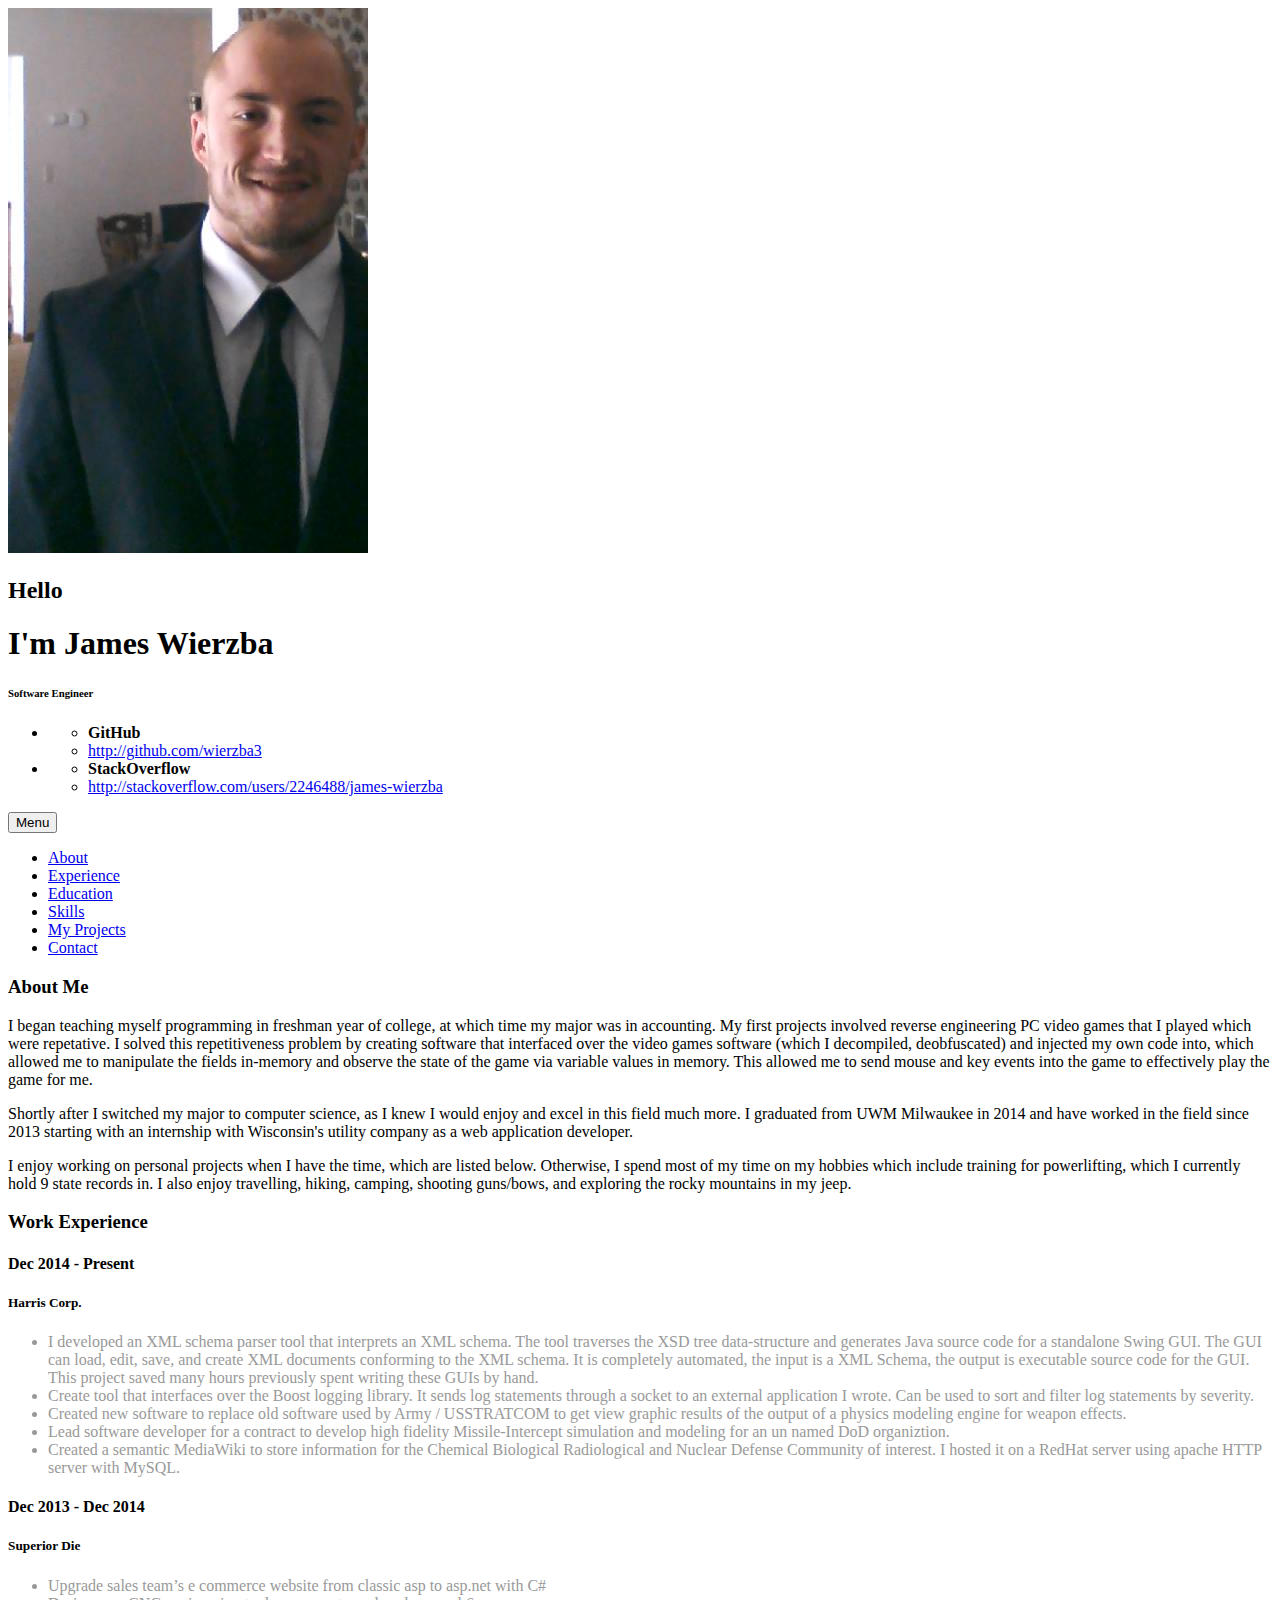
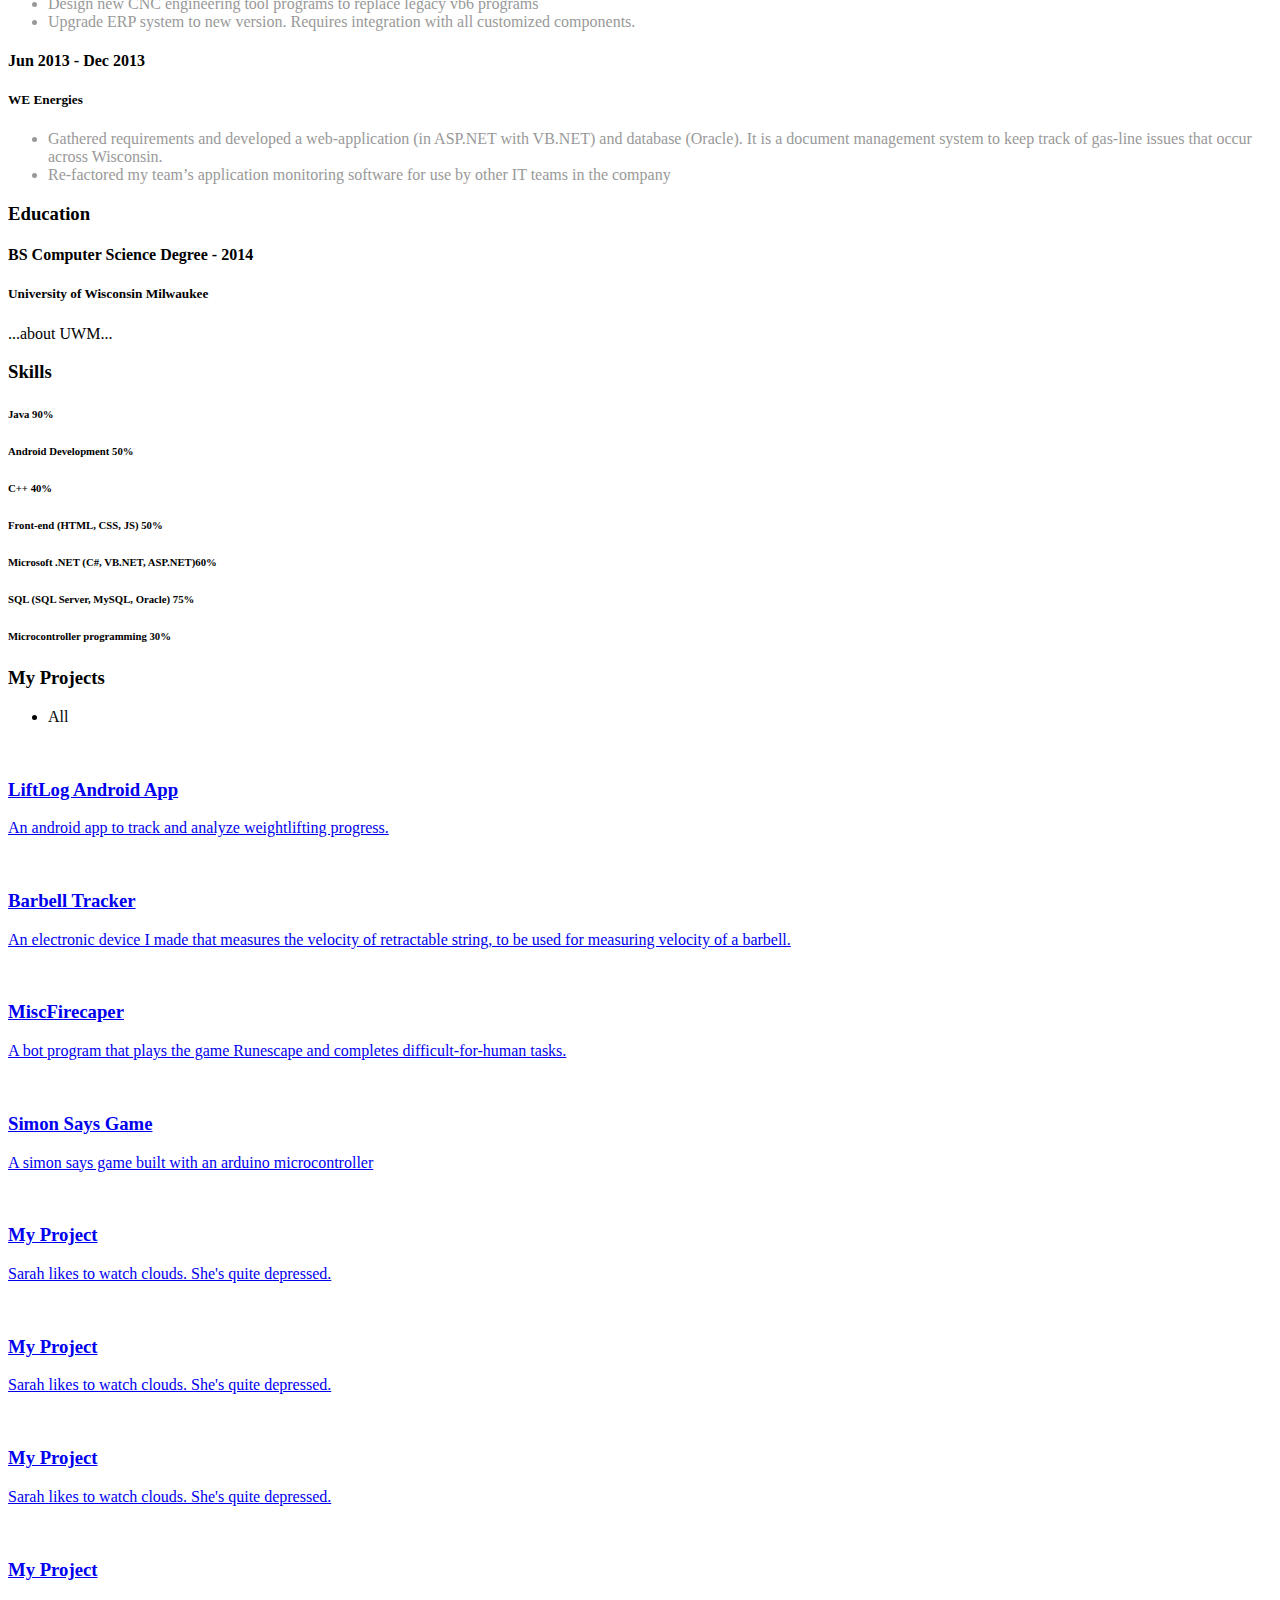
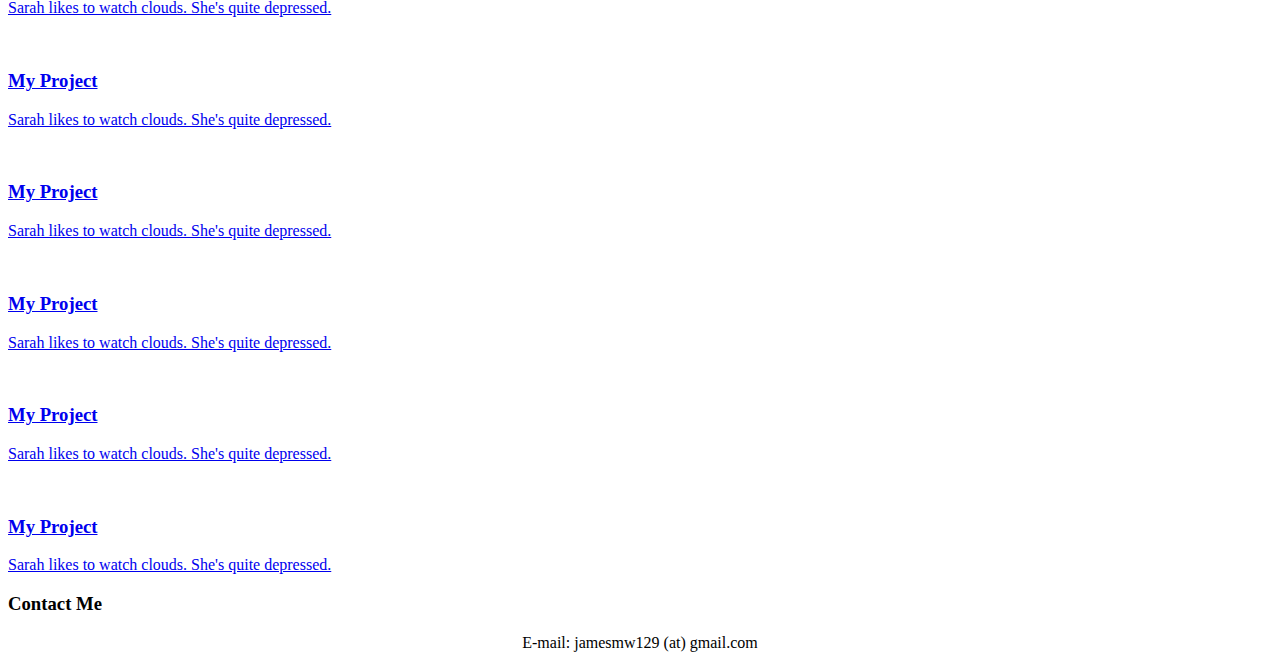
==== commit b2a549bb: "- fix typo" ====
--- a/index.html
+++ b/index.html
@@ -97,9 +97,9 @@
 				<p>
 					I began teaching myself programming in freshman year of college, at which time my major was in accounting. 
 					My first projects involved reverse engineering PC video games that I played which were repetative. 
-					I created software that interfaced over the video games sotware (which I decompiled, deobfuscated) 
-					and injected my own code into, which allowed me to manipulate the fields in-memory and observe the 
-					state of the game via variable values in memory. 
+					I solved this repetitiveness problem by creating software that interfaced over the video games software 
+					(which I decompiled, deobfuscated) and injected my own code into, which allowed me to manipulate the 
+					fields in-memory and observe the state of the game via variable values in memory. 
 					This allowed me to send mouse and key events into the game to effectively play the game for me.
 					<br/>
 				</p>
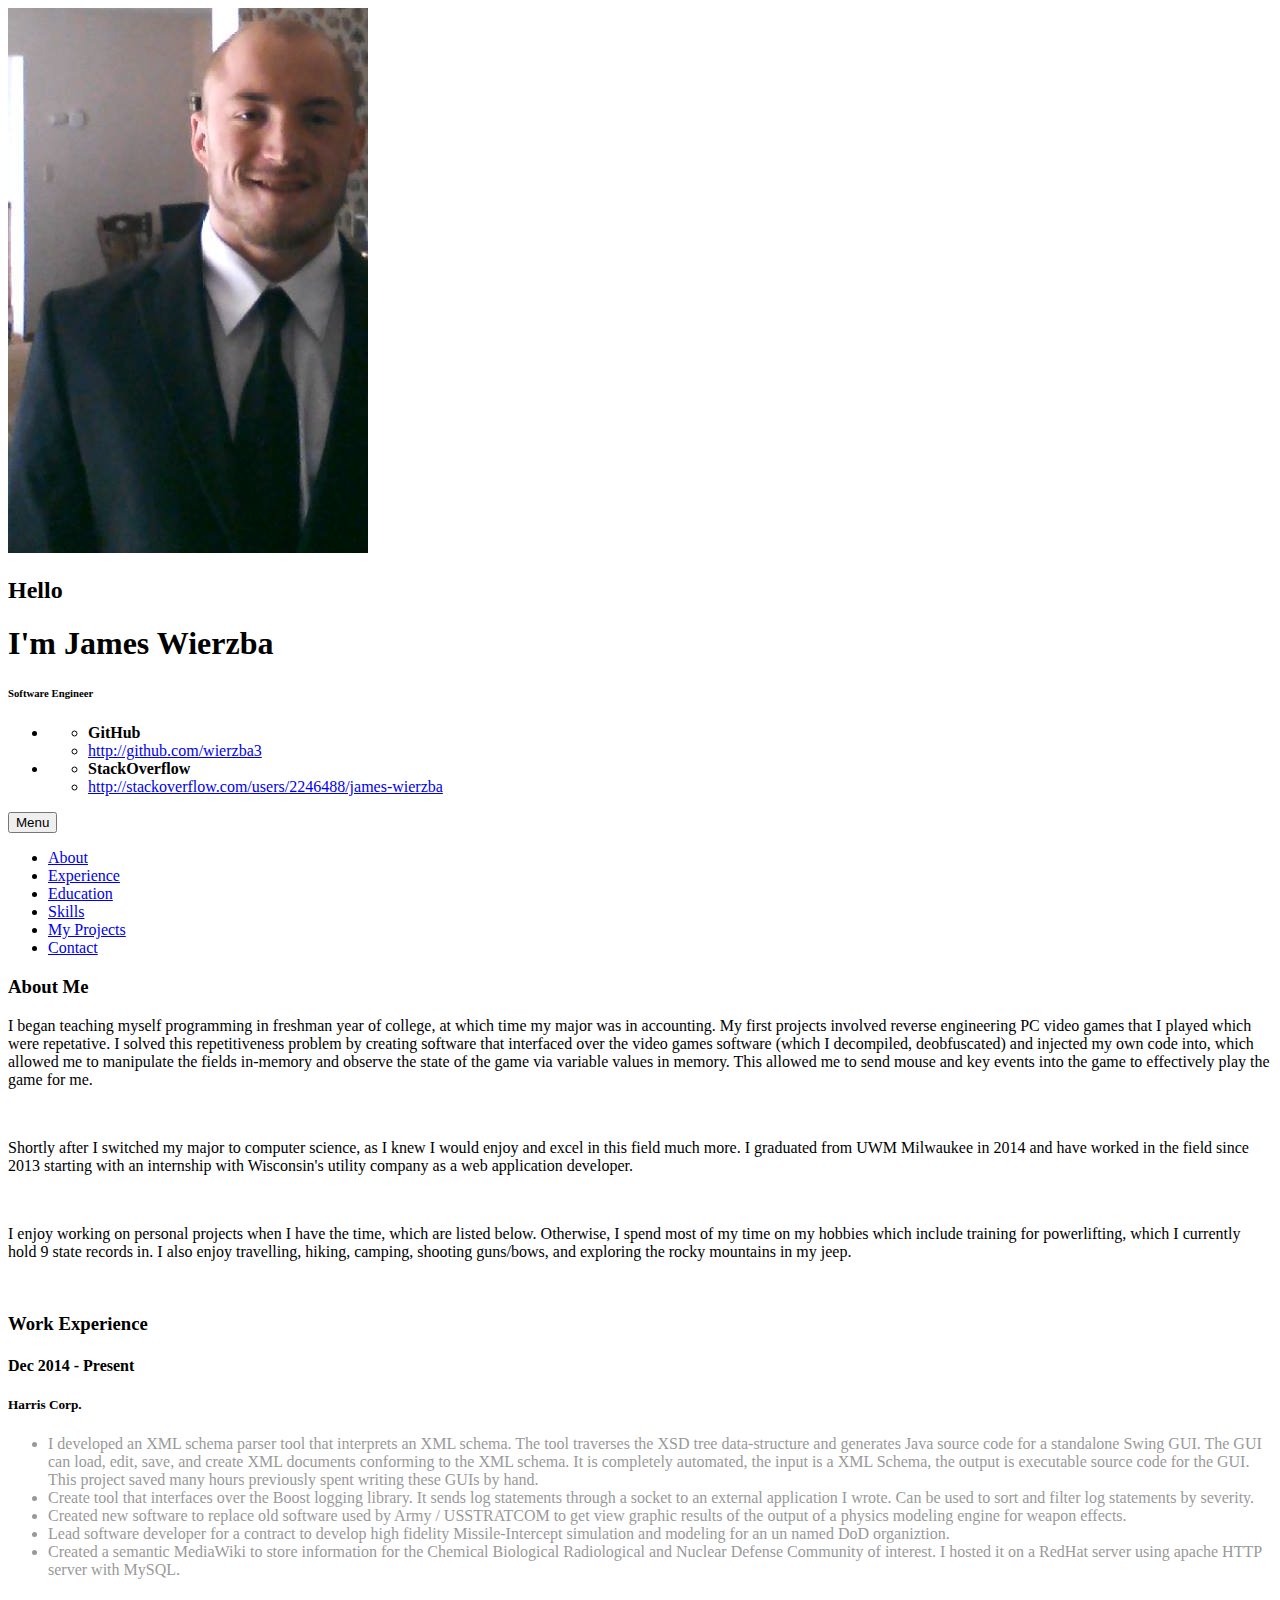
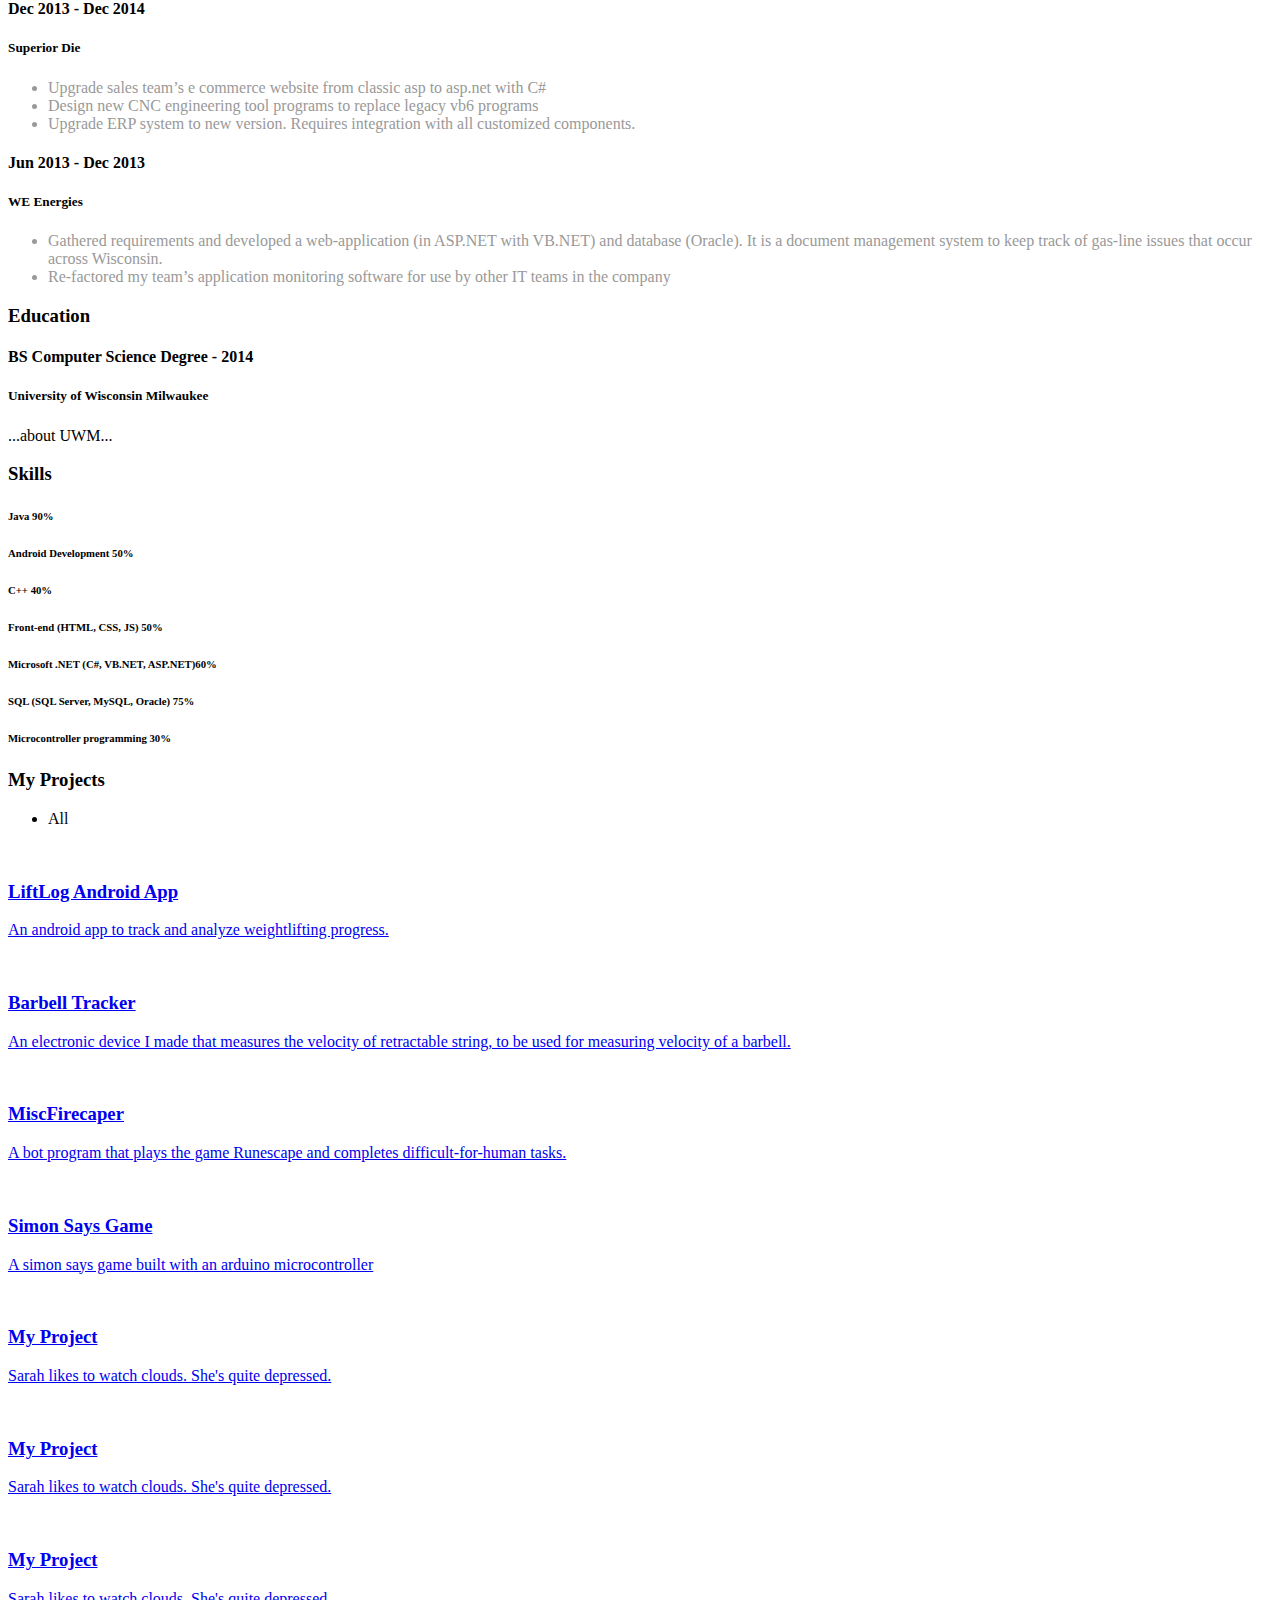
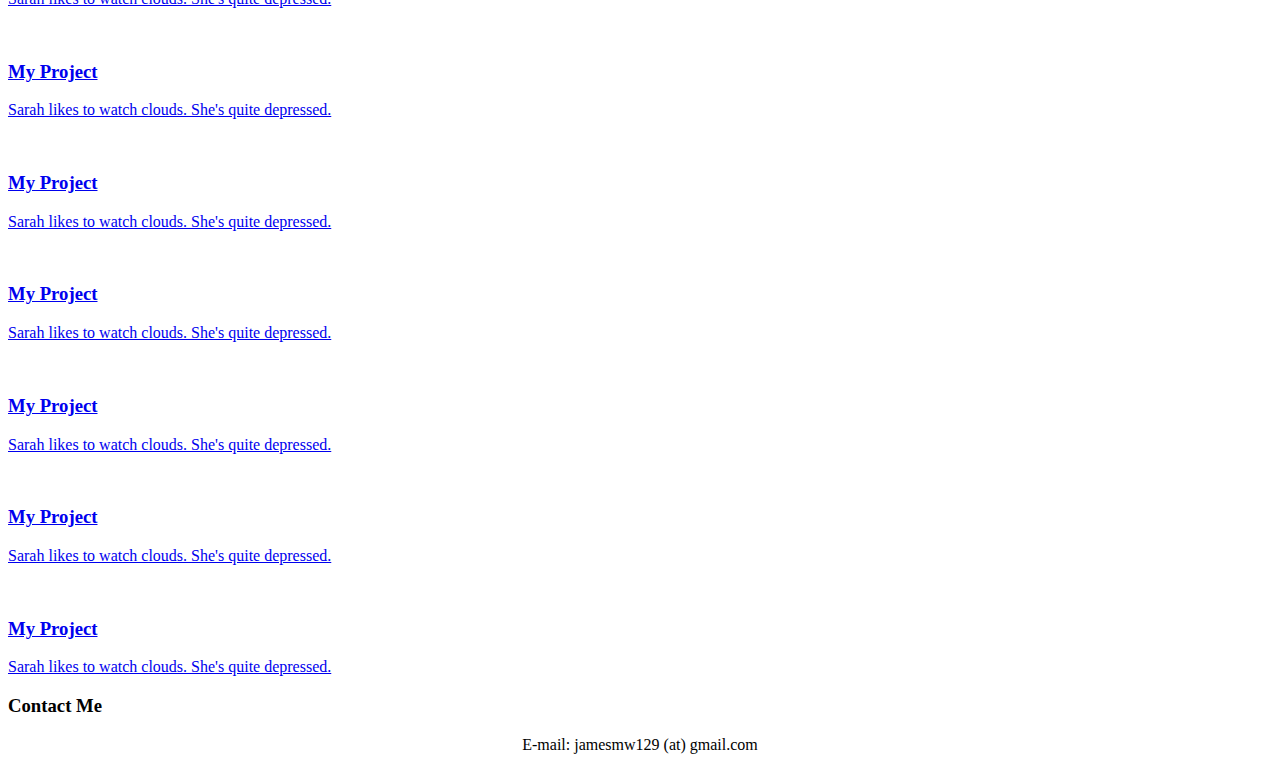
==== commit a09e6f5c: "- shift about me div" ====
--- a/index.html
+++ b/index.html
@@ -93,7 +93,7 @@
 	<div id="about" class="about">
 		<div class="container">
 			<h3 class="title"> About Me</h3>
-			<div class="col-md-8 about-left">
+			<!--<div class="col-md-8">-->
 				<p>
 					I began teaching myself programming in freshman year of college, at which time my major was in accounting. 
 					My first projects involved reverse engineering PC video games that I played which were repetative. 
@@ -101,23 +101,23 @@
 					(which I decompiled, deobfuscated) and injected my own code into, which allowed me to manipulate the 
 					fields in-memory and observe the state of the game via variable values in memory. 
 					This allowed me to send mouse and key events into the game to effectively play the game for me.
-					<br/>
 				</p>
+				<br/>
 				<p>
 					Shortly after I switched my major to computer science, as I knew I would enjoy and excel in this field much more.
 					I graduated from UWM Milwaukee in 2014 and have worked in the field since 2013 starting with an internship
 					with Wisconsin's utility company as a web application developer. 
-					<br/>
 				</p>
+				<br/>
 				<p>
 					I enjoy working on personal projects when I have the time, which are listed below.
 					Otherwise, I spend most of my time on my hobbies which include training for
 					powerlifting, which I currently hold 9 state records in.
 					I also enjoy travelling, hiking, camping, shooting guns/bows, and exploring the
 					rocky mountains in my jeep.
-					<br/>
 				</p>
-			</div>
+				<br/>
+			<!--</div>-->
 			<div class="clearfix"> </div>
 		</div>
 	</div>
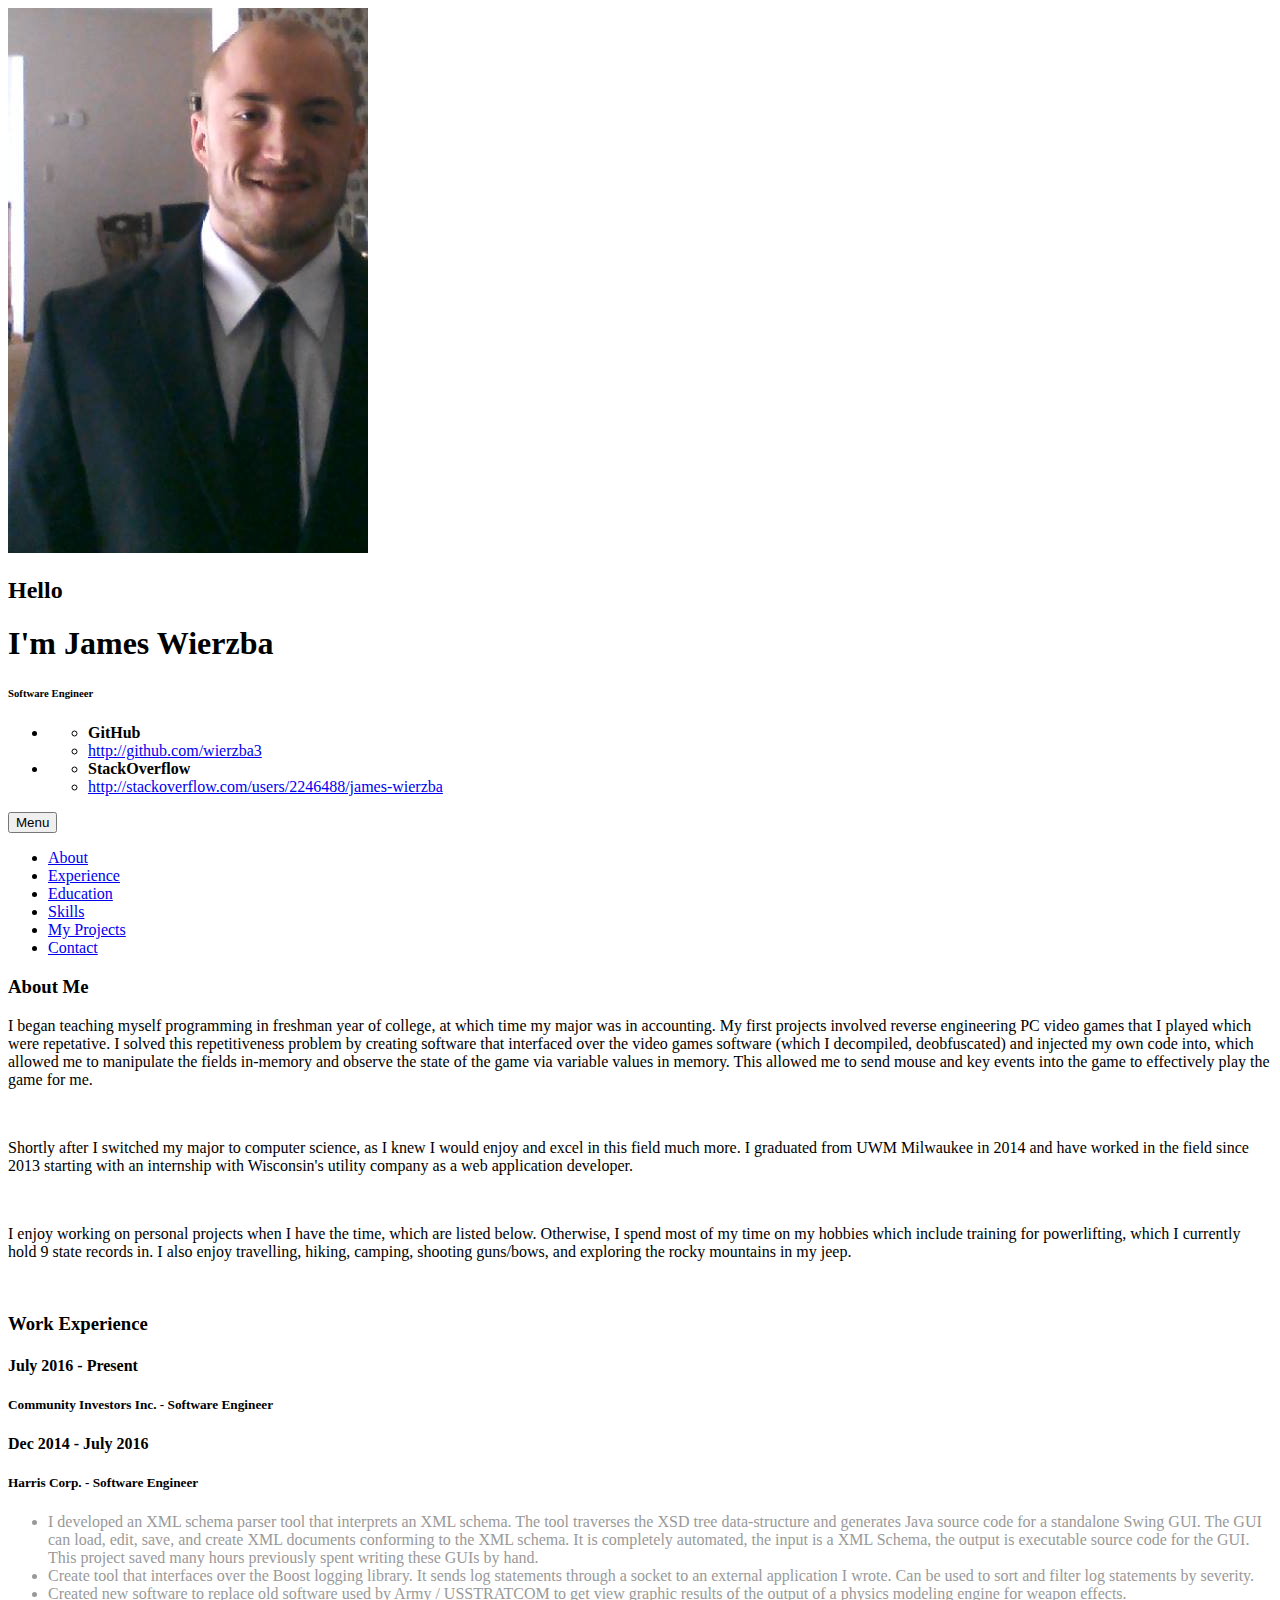
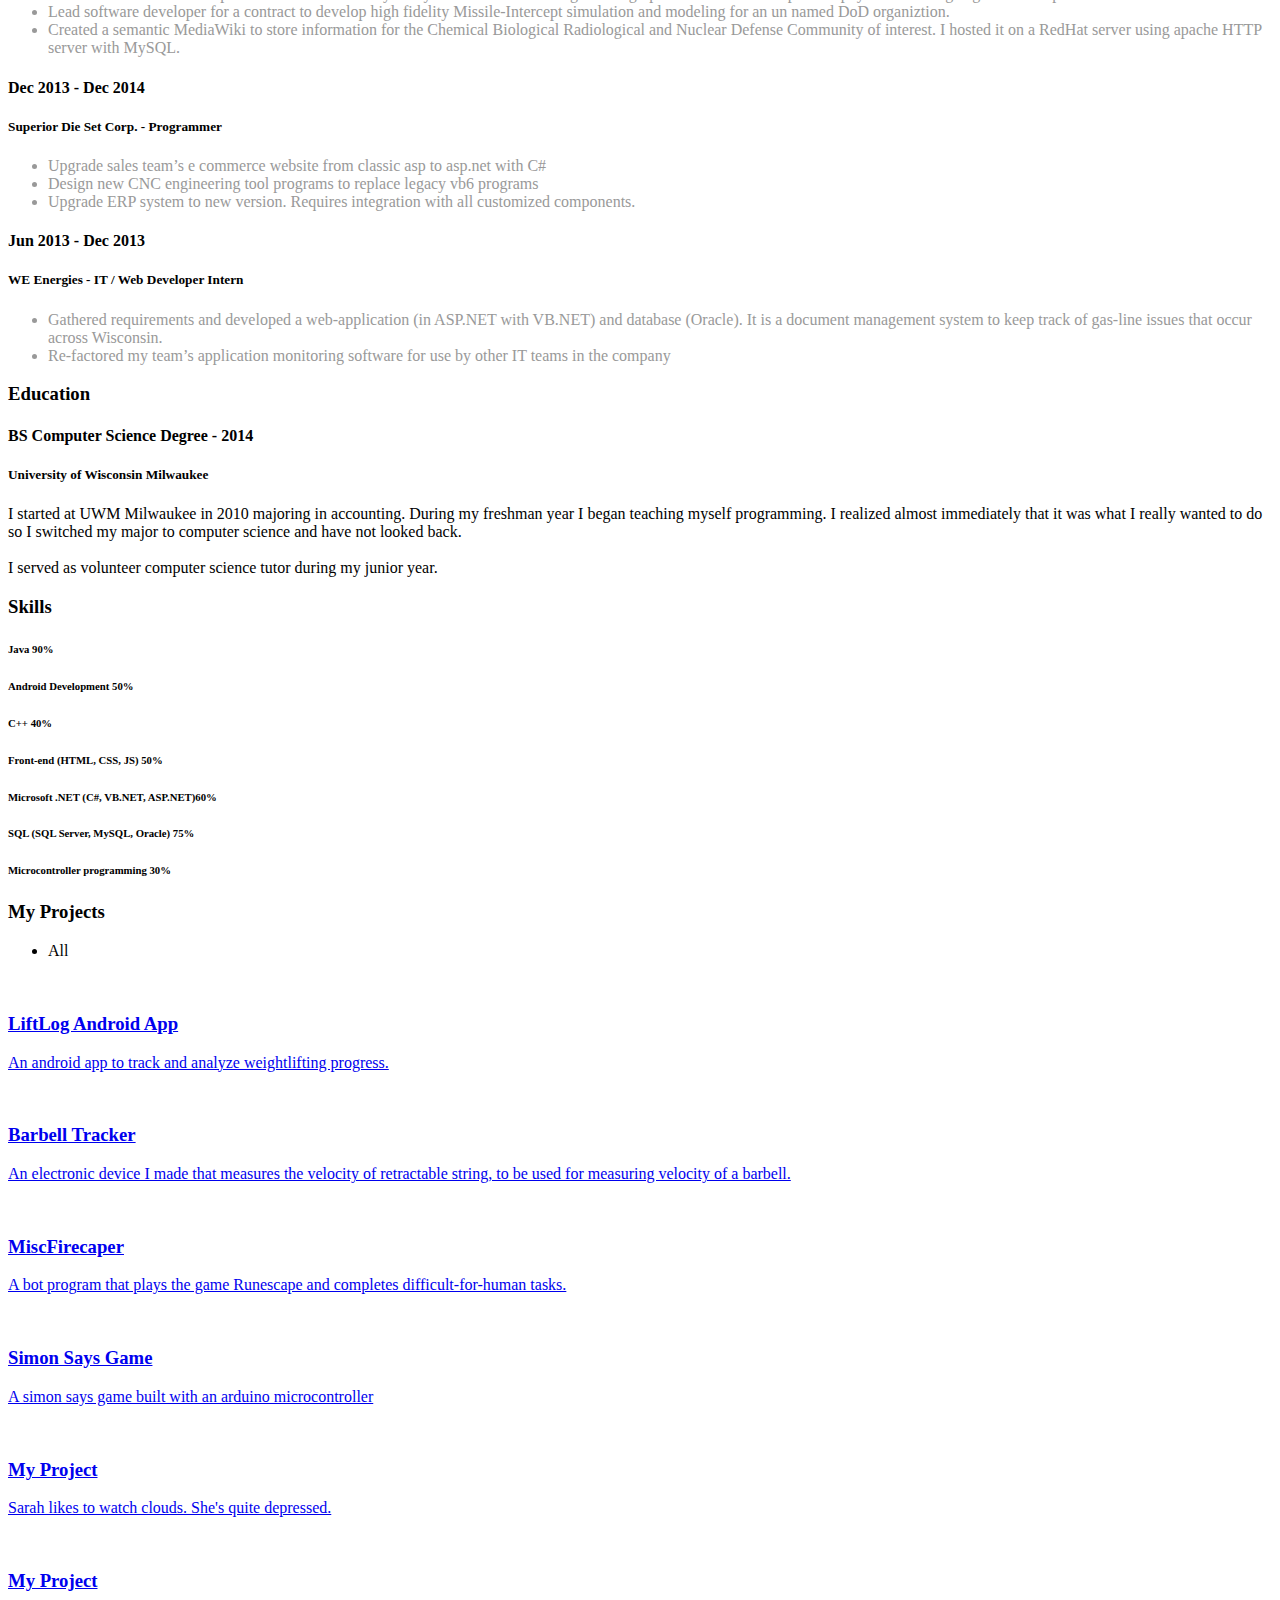
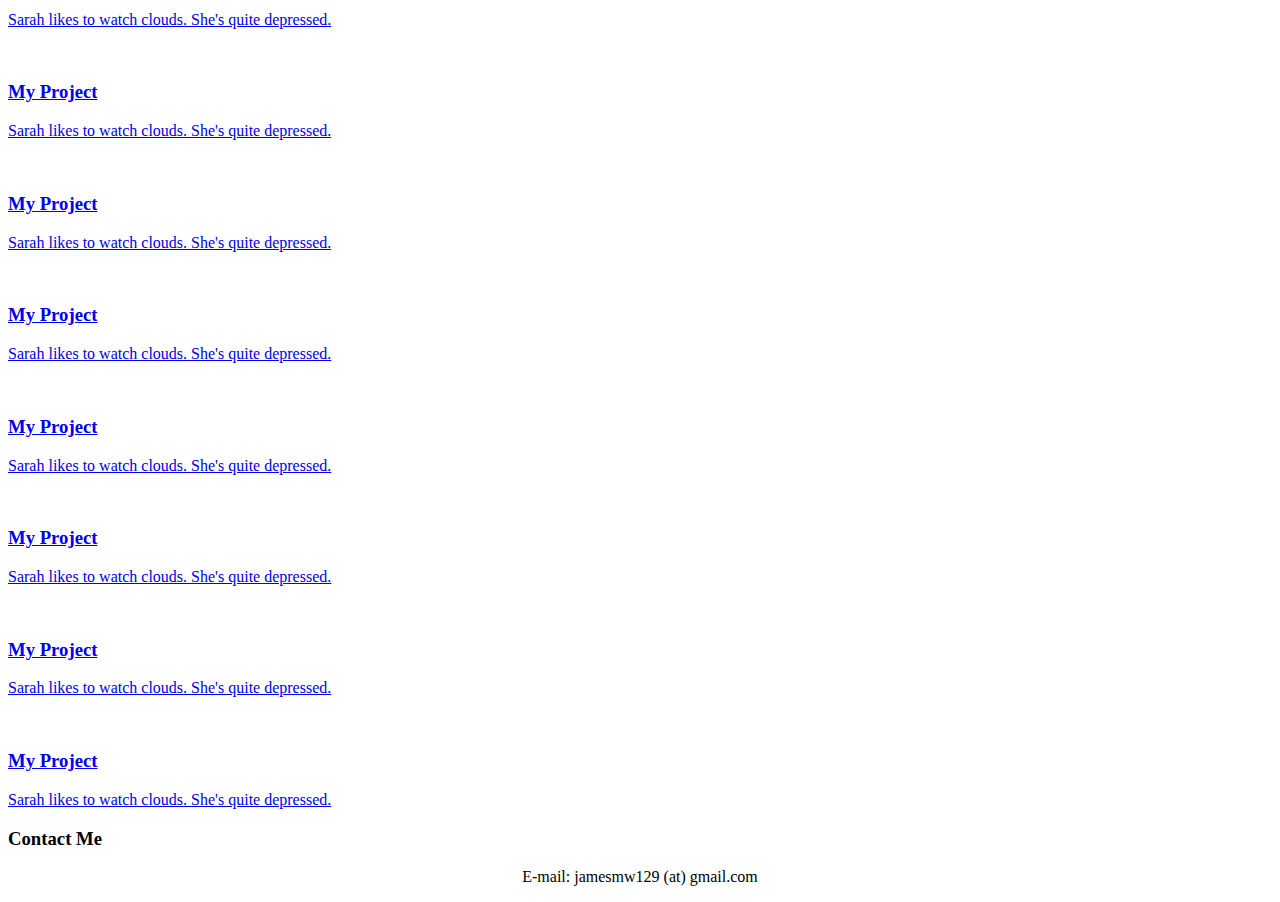
==== commit 837141a3: "- remove extra text from job title" ====
--- a/index.html
+++ b/index.html
@@ -127,11 +127,33 @@
 		<div class="container">
 			<h3 class="title">Work Experience</h3>
 			<div class="work-info"> 
+				<div class="col-md-6 work-right work-right2"> 
+					<h4>July 2016 - Present</h4>
+				</div>
+				<div class="col-md-6 work-left work-left2"> 
+					<h5>Community Investors Inc. - Software Engineer<span class="glyphicon glyphicon-briefcase"> </span></h5>
+						<!--
+						<ul style="font-size: 1em; color: #999; text-align:left;">
+							<li>
+								item 1
+							</li>
+							<li>
+								item 2
+							</li>
+							<li>
+								item 3
+							</li>
+						</ul>
+						-->
+				</div>
+				<div class="clearfix"> </div>
+			</div>
+			<div class="work-info"> 
 				<div class="col-md-6 work-left"> 
-					<h4>Dec 2014 - Present</h4>
+					<h4>Dec 2014 - July 2016</h4>
 				</div>
 				<div class="col-md-6 work-right"> 
-					<h5><span class="glyphicon glyphicon-briefcase"> </span>Harris Corp.</h5>
+					<h5><span class="glyphicon glyphicon-briefcase"> </span>Harris Corp. - Software Engineer</h5>
 					
 						<ul style="font-size: 1em; color: #999;">
 							<li >
@@ -167,7 +189,7 @@
 					<h4>Dec 2013 - Dec 2014</h4>
 				</div>
 				<div class="col-md-6 work-left work-left2"> 
-					<h5>Superior Die<span class="glyphicon glyphicon-briefcase"> </span></h5>
+					<h5>Superior Die Set Corp. - Programmer<span class="glyphicon glyphicon-briefcase"> </span></h5>
 					
 						<ul style="font-size: 1em; color: #999; text-align:left;">
 							<li>
@@ -188,7 +210,7 @@
 					<h4>Jun 2013 - Dec 2013</h4>
 				</div>
 				<div class="col-md-6 work-right"> 
-					<h5><span class="glyphicon glyphicon-briefcase"> </span>WE Energies</h5>
+					<h5><span class="glyphicon glyphicon-briefcase"> </span>WE Energies - IT / Web Developer Intern</h5>
 					<p>
 						<ul style="font-size: 1em; color: #999;">
 							<li>
@@ -229,7 +251,11 @@
 				<div class="col-md-6 work-right"> 
 					<h5><span class="glyphicon glyphicon-education"> </span>University of Wisconsin Milwaukee</h5>
 					<p>
-					...about UWM...
+						I started at UWM Milwaukee in 2010 majoring in accounting. During my freshman year I began teaching myself programming.
+						I realized almost immediately that it was what I really wanted to do so I switched my major to computer science and have
+						not looked back. <br/>
+						<br/>
+						I served as volunteer computer science tutor during my junior year.
 					</p>
 				</div>
 				<div class="clearfix"> </div>
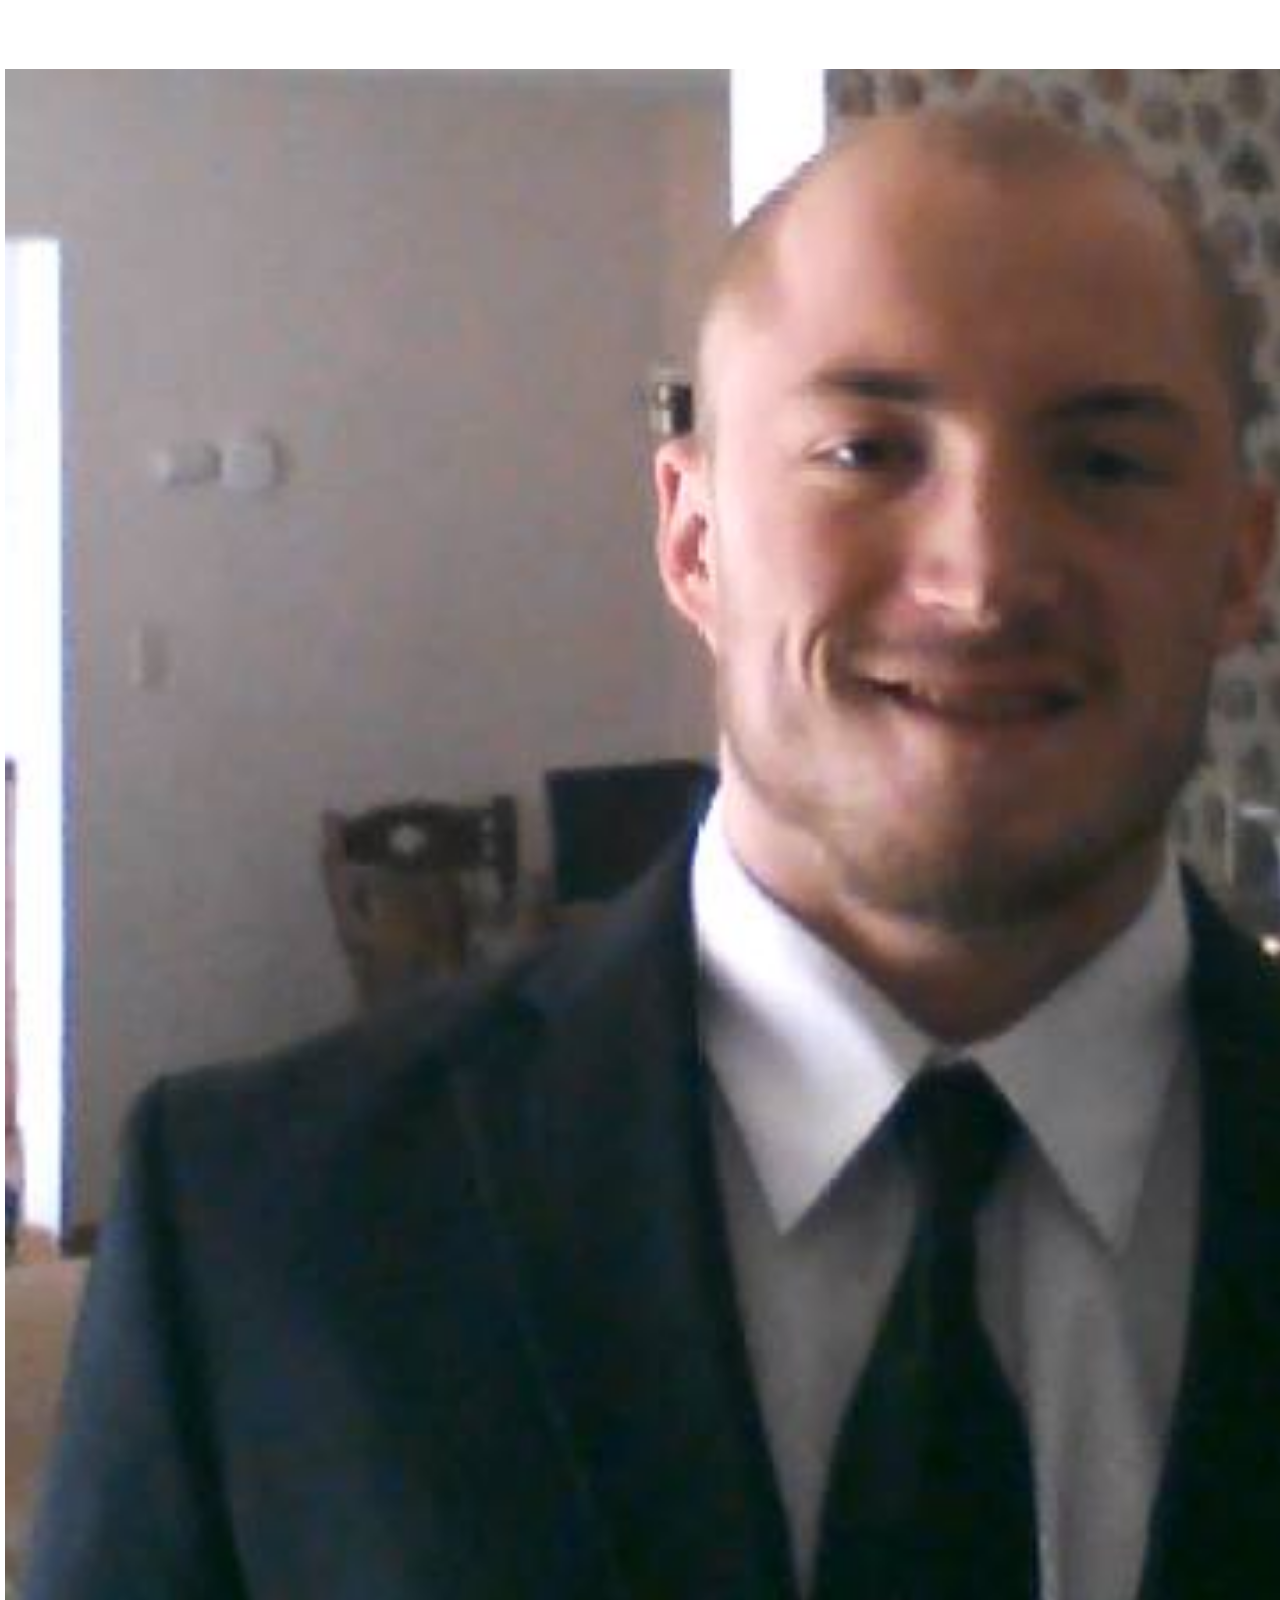
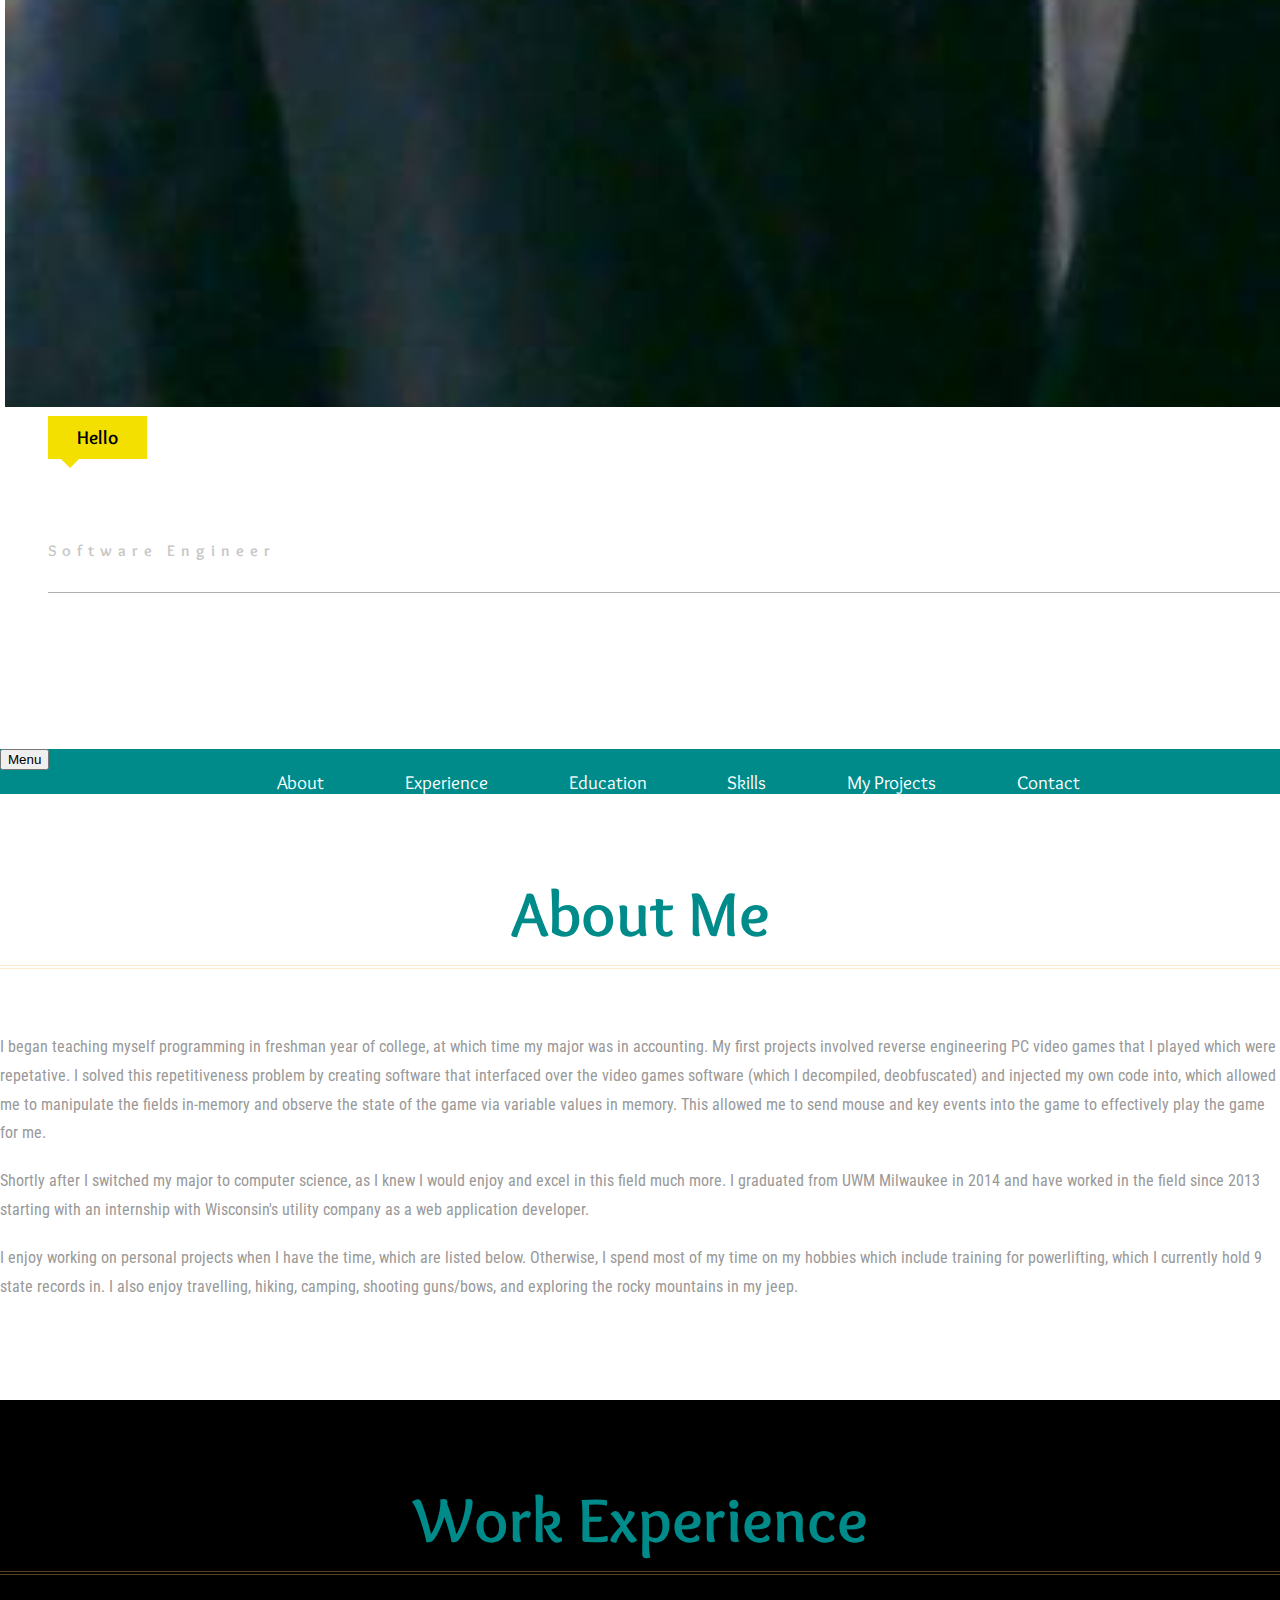
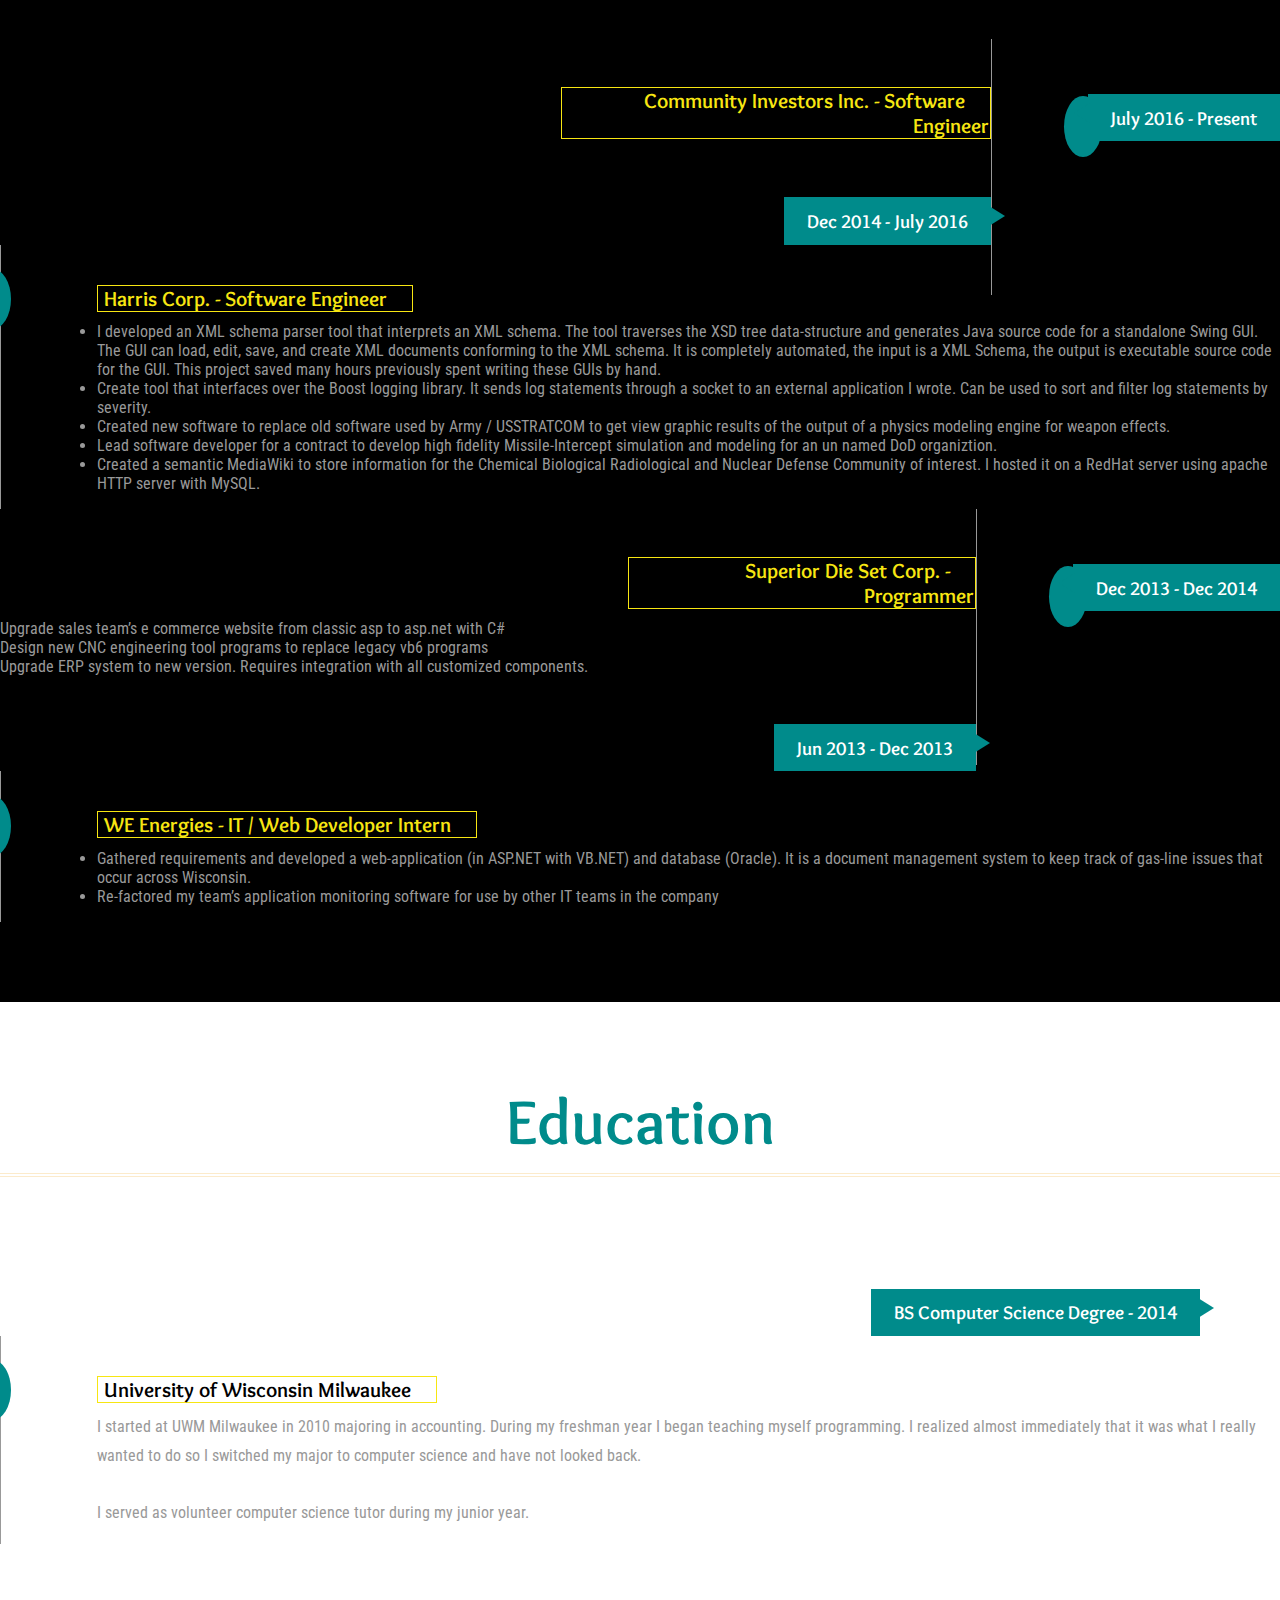
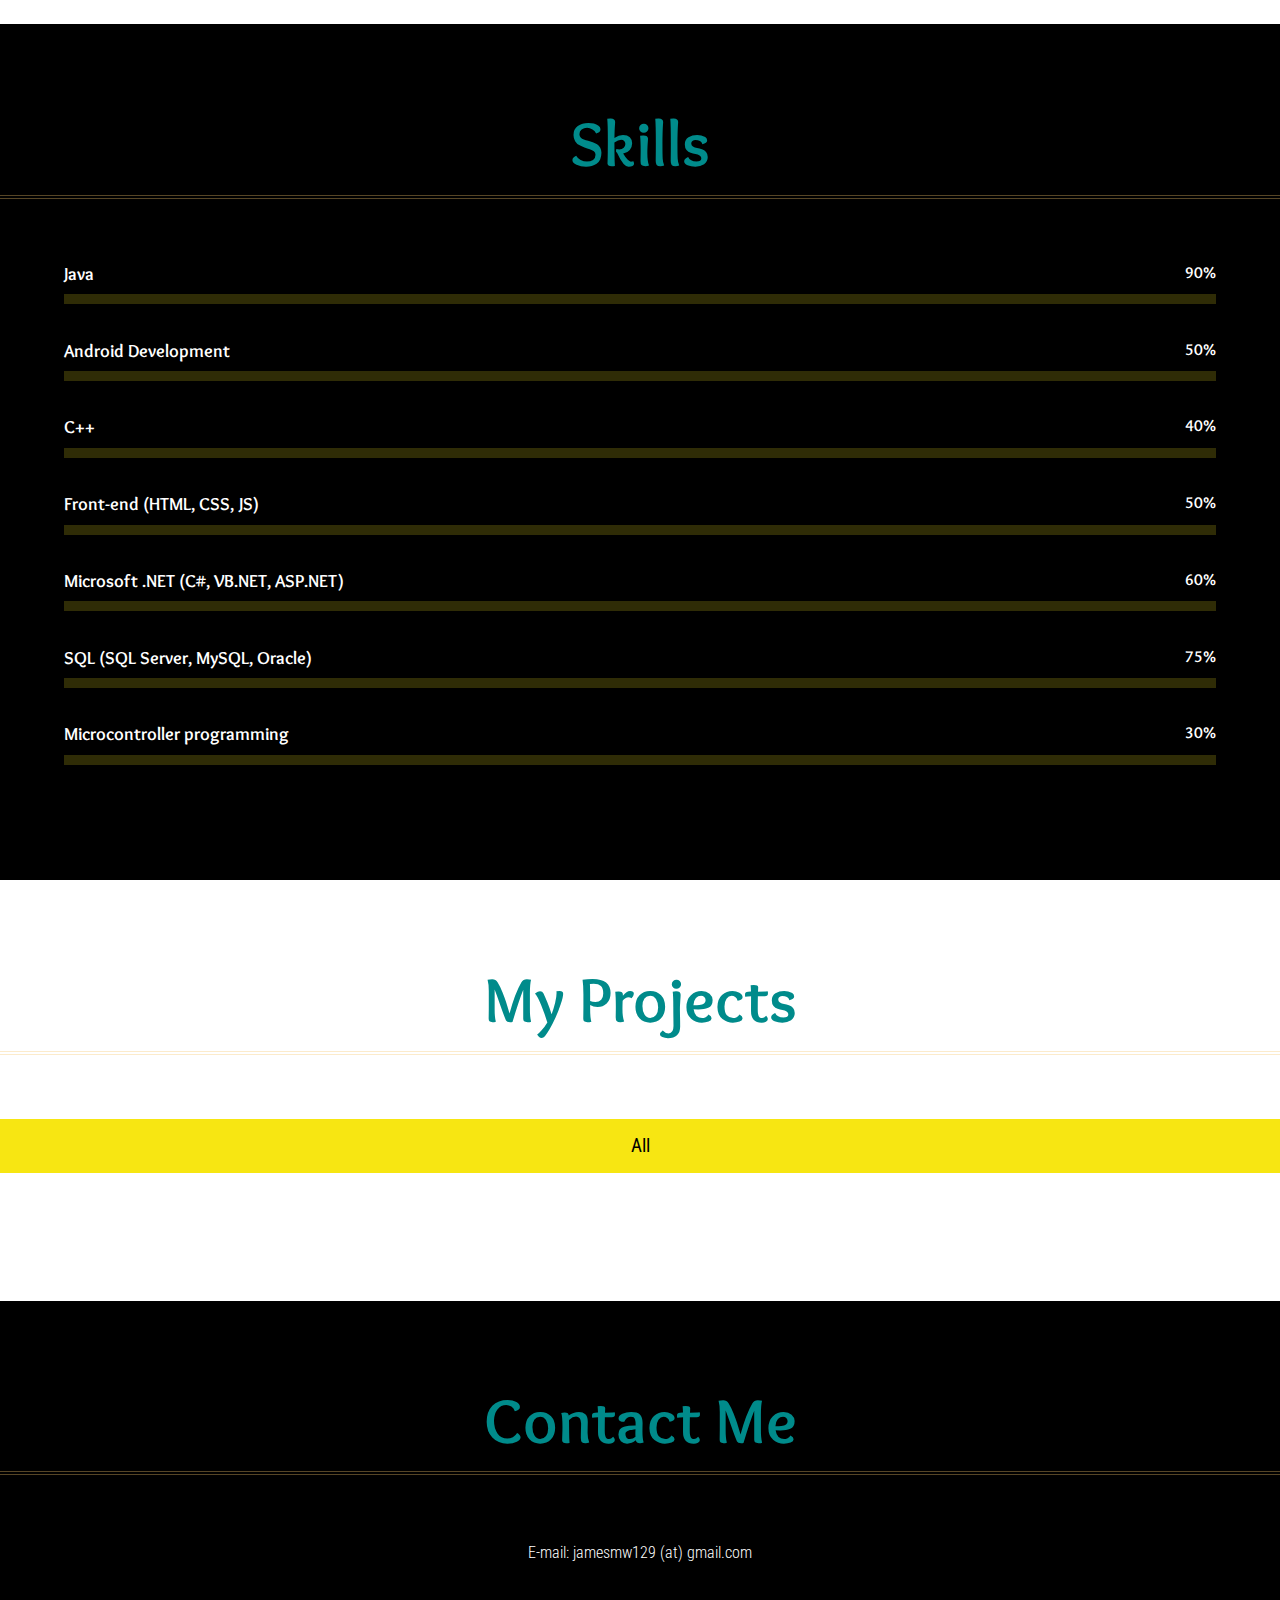
==== commit d8a980da: "- fix tooltip title on project images" ====
--- a/index.html
+++ b/index.html
@@ -1,4 +1,6 @@
 <!DOCTYPE html>
+
+<meta name="google-site-verification" content="QaFcnTe5dq_lNkCXMRjrqd9V0w5Fw4rx7P3FRYlUI-k" />
 <html>
 <head>
 <title>James' Personal Website</title>
@@ -28,6 +30,10 @@
 				event.preventDefault();
 				$('html,body').animate({scrollTop:$(this.hash).offset().top},1000);
 			});
+			$('[rel=tooltip]').tooltip();          // Init tooltips
+			$('[rel=tooltip]').tooltip('disable'); // Disable tooltips
+			$('[rel=tooltip]').tooltip('enable');  // (Re-)enable tooltips
+			$('[rel=tooltip]').tooltip('destroy'); // Hide and destroy tooltips
 		});
 </script>
 <!--//end-smooth-scrolling-->
@@ -372,42 +378,23 @@
 								
 								<div class="col-md-4 portfolio-grids">
 									<div class="grid">
-										<a href="images/liftlog-screens.png" class="swipebox" 
-										title="
-											An easy to use android app to keep track of weight-lifting progress.
-											<br />
-											Website: <a target='_blank' href='http://wierzba3.github.io/LiftLog/'>http://wierzba3.github.io/LiftLog/</a>
-											<br /> 
-											Source code: <a target='_blank' href='https://github.com/wierzba3/LiftLog'>https://github.com/wierzba3/LiftLog</a>
-											<br />
-											Play store: <a target='_blank' href='https://play.google.com/store/apps/details?id=com.liftlog'>https://play.google.com/store/apps/details?id=com.liftlog</a>
-											">
-											<img src="images/liftlog-logo.png" alt="" class="img-responsive" />
+										<a href="http://wierzba3.github.io/LiftLog/" target="_blank" >
+											
+											<img src="images/liftlog-logo.png" alt=""  />
 											<div class="figcaption">
 												<h3>LiftLog Android App</h3>
 												<p>An android app to track and analyze weightlifting progress.</p>
 											</div>
 										</a>	
+											
 									</div>
 								</div>
 								
 								
 								<div class="col-md-4 portfolio-grids">
 									<div class="grid effect-sarah">
-										<a href="images/barbell-tracker-schematic-link.png" class="swipebox" 
-											title="
-											Source code: <a target='_blank' href='https://github.com/wierzba3/barbell-tracker'>https://github.com/wierzba3/barbell-tracker</a>
-											<br />
-											Video in action: <a target='_blank' href='https://www.youtube.com/watch?v=JP77gDEUo8k'>https://www.youtube.com/watch?v=JP77gDEUo8k</a>
-											<br />
-											An electronic device I made that measures the velocity of retractable string, to be used for measuring velocity of a barbell.
-											The device uses a retractable string, quadrature rotary encoder and arduino microcontroller 
-											to read and interpret the gray code emitted by the rotary encoder. This code allows me to determine 
-											when, how much, and which direction the rotary encoder spins. 
-											After some calibration, it is possible to determine how many state changes equal a unit of length (centimeters in my case). 
-											With the length measurement and time samples, velocity, acceleration, and power can be derived.
-											">
-											<img src="images/barbell-tracker-schematic.png" alt="" class="img-responsive" />
+										<a href="https://github.com/wierzba3/barbell-tracker" target="_blank"] >
+											<img src="images/barbell-tracker-schematic.png" alt="" />
 											<div class="figcaption">
 												<h3>Barbell Tracker</h3>
 												<p>An electronic device I made that measures the velocity of retractable string, to be used for measuring velocity of a barbell.</p>
@@ -418,16 +405,8 @@
 								
 								<div class="col-md-4 portfolio-grids">
 									<div class="grid effect-sarah">
-										<a href="images/firecaper-link.png" class="swipebox" 
-										title="
-										Source code: <a target='_blank' href='https://github.com/Misc129/MiscFirecaper'>https://github.com/Misc129/MiscFirecaper</a>
-										<br />
-										Video example: <a target='_blank' href='https://www.youtube.com/watch?v=EiHn0ojfN_w'>https://www.youtube.com/watch?v=EiHn0ojfN_w</a>
-										<br />
-										A licensed software program I wrote that sold over 2000 unique licenses.
-										This is a program that interfaces with bot software that automatically plays the MMORPG game runescape by itself.
-										">
-											<img src="images/firecaper.png" alt="" class="img-responsive" />
+										<a href="https://github.com/Misc129/MiscFirecaper" target="_blank">
+											<img src="images/firecaper.png" alt="" />
 											<div class="figcaption">
 												<h3>MiscFirecaper</h3>
 												<p>A bot program that plays the game Runescape and completes difficult-for-human tasks.</p>
@@ -438,15 +417,8 @@
 								
 								<div class="col-md-4 portfolio-grids">
 									<div class="grid effect-sarah">
-										<a href="images/simon-says-device.png" class="swipebox" 
-										title="
-											Source code: <a target='_blank' href='https://github.com/wierzba3/arduino-simon-says'>https://github.com/wierzba3/arduino-simon-says</a>
-											<br />
-											Video example: <a target='_blank' href='https://www.youtube.com/watch?v=nzC8BXY0Ly4'>https://www.youtube.com/watch?v=nzC8BXY0Ly4</a>
-											<br />
-											A simon says game built with an arduino microcontroller.
-											">
-											<img src="images/simon-says-schematic.png" alt="" class="img-responsive" />
+										<a href="https://github.com/wierzba3/arduino-simon-says" target="_blank">
+											<img src="images/simon-says-schematic.png" alt="" />
 											<div class="figcaption">
 												<h3>Simon Says Game</h3>
 												<p>A simon says game built with an arduino microcontroller</p>
--- a/css/style.css
+++ b/css/style.css
@@ -0,0 +1,1111 @@
+/*--
+Author: W3layouts
+Author URL: http://w3layouts.com
+License: Creative Commons Attribution 3.0 Unported
+License URL: http://creativecommons.org/licenses/by/3.0/
+--*/
+
+body{
+	margin:0;
+	font-family: 'Roboto Condensed', sans-serif;
+	background: #fff;
+}
+body a{
+	transition: 0.5s all;
+	-webkit-transition: 0.5s all;
+	-moz-transition: 0.5s all;
+	-o-transition: 0.5s all;
+	-ms-transition: 0.5s all;
+	text-decoration:none;
+}
+h1,h2,h3,h4,h5,h6{
+	margin:0;	
+	font-family: 'Overlock', cursive;
+}
+p{
+	margin:0;
+}
+ul,label{
+	margin:0;
+	padding:0;
+}
+body a:hover{
+	text-decoration:none;
+}
+/*--baner--*/
+.banner {
+	background:url(../images/background7.jpeg)no-repeat center 0px;
+	-webkit-background-size:cover;
+	background-size:cover;
+	-moz-background-size:cover;
+	position: relative;
+}
+.banner-info{
+	background: url(../images/dott.png)repeat 0px 0px;
+	padding: 4em 0;
+}
+.header-left img {
+    width: 100%;
+    border: 5px solid rgba(255, 255, 255, 0.68);
+}
+.header-right {
+    padding-left: 3em;
+}
+.header-right h1 {
+    font-size: 2.5em;
+    color: #fff;
+    margin: 0.5em 0 0;
+}
+.header-right h2 {
+    font-size: 1.2em;
+    color: #000;
+    background: #F3E000;
+    display: inline-block;
+    padding: .5em 1.5em;
+    position: relative;
+}
+.header-right h2:before {
+    width: 0;
+    height: 0;
+    position: absolute;
+    content: '';
+    bottom: -9px;
+    left: 12px;
+    border-style: solid;
+    border-width: 10px 10px 0 10px;
+    border-color: #F3E000 transparent transparent transparent;
+}
+.header-right h6 {
+    font-size: 1em;
+    color: #C7C7C7;
+    margin-top: 0.8em;
+    letter-spacing: 6px;
+}
+ul.address {
+    margin-top: 2em;
+    border-top: 1px solid #AFAFAF;
+    padding-top: 0.5em;
+}
+ul.address li {
+    display: block;
+}
+ul.address li ul.address-text li {
+    display: inline-block;
+    font-size: 1.2em;
+    color: #fff;
+    margin-top: 1em;
+	font-weight: 100;
+}
+ul.address li ul.address-text li:nth-child(1){
+	width: 20%;
+}
+ul.address li ul.address-text li a {
+    color: #fff;
+	text-decoration:none;
+}
+ul.address li ul.address-text li a:hover{
+    color: #0FF;
+}
+/*--//banner-top--*/
+/*--top-nav--*/
+.top-nav {
+    background: #008B8B;
+}
+.nav > li {
+    display: inline-block;
+}
+ul.nav.navbar {
+    margin: 0;
+    text-align: center;
+}
+ul.nav.navbar li a {
+    color: #fff;
+    padding: 1em 2em;
+    font-size: 1.2em;
+    font-family: 'Overlock', cursive;
+}
+ul.nav.navbar li a:hover,ul.nav.navbar li a.active,ul.nav.navbar li a:focus{
+    color: #008B8B;
+    background: #fff;
+	-webkit-transform: scale(0.8);
+	-moz-transform: scale(0.8);
+    transform: scale(0.8);
+	-o-transform: scale(0.8);
+	-ms-transform: scale(0.8);
+}
+/*--//top-nav--*/
+/*--about--*/
+.about,.work,.education,.skills,.portfolio,.contact{
+	padding:6em 0;
+}
+h3.title {
+    font-size: 4em;
+    text-align: center;
+    color: #008B8B;
+    border-bottom: 4px double rgba(247, 197, 106, 0.35);
+    padding-bottom: 0.2em;
+	margin-bottom: 1em;
+}
+p {
+    font-size: 1em;
+    color: #999;
+    line-height: 1.8em;
+}
+.about-right {
+    padding-left: 5em;
+}
+.about-right ul {
+    border: 3px double #008B8B;
+    padding: 1em 2em;
+}
+.about-right h5 {
+    font-size: 2em;
+    text-align: center;
+    color: #008B8B;
+}
+.about-right ul li {
+    display: block;
+    color: #999;
+    margin: 1em 0;
+	font-size:1em;
+}
+.about-right ul li span.glyphicon {
+    font-size: 0.8em;
+	margin-right: 6px;
+}
+/*--//about--*/
+/*--work--*/
+.work {
+    background: #000;
+}
+.work-left {
+    text-align: right;
+    padding: 3em 5em 0 0;
+}
+.work-right {
+    border-left: 1px solid #999;
+    padding: 2.5em 0 2em 6em;
+}
+.work-info h4 {
+    font-size: 1.2em;
+    background: darkcyan;
+    display: inline-block;
+    padding: .6em 1.2em;
+    color: #fff;
+	position:relative;
+}
+.work-info h4:before {
+    width: 0;
+    height: 0;
+    position: absolute;
+	/*-- w3layouts --*/
+    content: '';
+    top: 9px;
+    right: -14px;
+    border-style: solid;
+    border-width: 10px 0 10px 16px;
+    border-color: transparent transparent transparent rgb(0, 139, 139);
+}
+.work-info h5 {
+    font-size: 1.3em;
+    color: #F7E612;
+    margin-bottom: .5em;
+    border: 1px solid #F7E612;
+    display: inline-block;
+    padding: 0 1.2em;
+}
+.work-info h5 span.glyphicon {
+    font-size: 0.9em;
+    color: #fff;
+    background: #008B8B;
+    padding: 1em;
+    -webkit-border-radius: 70%;
+    -moz-border-radius: 70%;
+    border-radius: 70%;
+    -webkit-transition: .5s all;
+    -moz-transition: .5s all;
+    transition: .5s all;
+    -webkit-transform: scale(1);
+    -moz-transform: scale(1);
+    transform: scale(1);
+    -o-transform: scale(1);
+    -ms-transform: scale(1);
+}
+.work-right h5 span.glyphicon {
+    margin-right: 5em;
+    margin-left: -8em;
+}
+.work-left2 h5 span.glyphicon {
+    margin-left: 4em;
+    margin-right: -7.3em;
+    z-index: 9;
+}
+.work-right.work-right2 {
+    min-height: 210px;
+    float: right;
+}
+.work-right.work-right2 h4:before {
+    left: -14px;
+	-webkit-transform: rotate(180deg);
+	-moz-transform: rotate(180deg);
+	/*-- agileits --*/
+    transform: rotate(180deg);
+	-o-transform: rotate(180deg);
+	-ms-transform: rotate(180deg);
+}
+.work-right.work-right2 h4 {
+    margin-top: 0.8em;
+}
+.work-info:hover h5 span.glyphicon {
+    color: #F7E612;
+	-webkit-transform: scale(1.2);
+	-moz-transform: scale(1.2);
+    transform: scale(1.2);
+	-o-transform: scale(1.2);
+	-ms-transform: scale(1.2);
+}
+/*--//work--*/
+/*--education--*/
+.education .work-info h5 {
+    color: #000;
+}
+/*--//education--*/
+/*--skills--*/
+.skills{
+	background:#000;
+}
+.bar-grids {
+    padding: 0 4em;
+}
+.progress {
+    height: 10px;
+    margin-bottom: 2.2em;
+    background-color: #2F2C06;
+}
+.progress-bar { 
+    background-color: #766E04;
+}
+.bar-grids h6 {
+    font-size: 1.1em;
+    color: #fff;
+    margin-bottom: 0.6em;
+}
+.bar-grids h6 span {
+    float: right;
+    font-size: 0.9em;
+}
+/*--//skills--*/
+/*--portfolio--*/
+/*--SAP--*/
+ul.resp-tabs-list {  
+/*-- w3layouts --*/
+background: #F7E612;
+}
+.sap_tabs{
+	clear:both;
+	padding: 0;
+}
+.tab_box{
+	background:#fd926d;
+	padding: 2em;
+}
+.top1{
+	margin-top: 2%;
+}
+.resp-tabs-list {
+    list-style: none;
+    margin: 0 auto 3em;
+    text-align: center;
+}
+.resp-tab-item {
+    color: #000;
+    font-size: 1.2em;
+    cursor: pointer;
+    display: inline-block;
+    list-style: none;
+    outline: none;
+    -webkit-transition: all 0.5s;
+    -moz-transition: all 0.5s;
+    -ms-transition: all 0.5s;
+    -o-transition: all 0.5s;
+    transition: all 0.5s;
+    padding: 0.8em 2em;
+    font-weight: 400;
+	position:relative;
+}
+.resp-tab-item:hover{
+    color: #1D9898;
+}
+.resp-tab-active,.resp-tab-active:hover{
+    text-shadow: none;
+    color: #fff;
+    background: #1D9898;
+}
+.resp-tab-active:before {
+    width: 0;
+    height: 0;
+    position: absolute;
+    content: '';
+    bottom: -7px;
+    left: 41%;
+	/*-- agileits --*/
+    border-style: solid;
+    border-width: 7px 7px 0 7px;
+    border-color: #1D9898 transparent transparent transparent;
+}
+.resp-tabs-container {
+	padding: 0px;
+	clear: left;	
+}
+h2.resp-accordion {
+	cursor: pointer;
+	padding: 5px;
+	display: none;
+}
+.resp-tab-content {
+	display: none;
+}
+.resp-content-active, .resp-accordion-active {
+   display: block;
+}
+/*--//SAP--*/
+/*--img-hover--*/
+.portfolio-grids {
+    margin-top: 2em;
+}
+.grid {
+	position: relative;
+	overflow:hidden;
+	background: #000;
+}
+.grid img {
+	opacity: 0.8;
+}
+.grid .figcaption {
+    padding: 2em 2.5em;
+    color: #fff;
+    -webkit-backface-visibility: hidden;
+    backface-visibility: hidden;
+}
+.grid .figcaption::before,
+.grid .figcaption::after {
+	pointer-events: none;
+}
+
+.grid .figcaption{
+	position: absolute;
+	top: 0;
+	left: 0;
+	width: 100%;
+	height: 100%;
+}
+
+/* Anchor will cover the whole item by default */
+
+.grid img {
+	max-width: none;
+	width: 100%;
+	width: -webkit-calc(100% + 20px);
+	width: calc(100% + 20px);
+	-webkit-transition: opacity 0.35s, -webkit-transform 0.35s;
+	-moz-transition: opacity 0.35s, -moz-transform 0.35s;
+	transition: opacity 0.35s, transform 0.35s;
+	-webkit-transform: translate3d(-10px,0,0);
+	-moz-transform: translate3d(-10px,0,0);
+	transform: translate3d(-10px,0,0);
+	-o-transform: translate3d(-10px,0,0);
+	-ms-transform: translate3d(-10px,0,0);
+	-webkit-backface-visibility: hidden;
+	backface-visibility: hidden;
+}
+.grid:hover img {
+	-moz-opacity: 0.5;
+	opacity: 0.5;
+	-webkit-transform: translate3d(0,0,0);
+	-moz-transform: translate3d(0,0,0);
+	transform: translate3d(0,0,0);
+	-o-transform: translate3d(0,0,0);
+	-ms-transform: translate3d(0,0,0);	
+}
+.grid .figcaption {
+	text-align: left;
+}
+.grid h3 {
+    position: relative;
+    overflow: hidden;
+    padding: 0.5em 0;
+	-moz-opacity: 0;
+    opacity: 0;
+    text-transform: uppercase;
+    font-size: 2em;
+    color: #fff;
+}
+.grid h3 span {
+    font-weight: 800;
+    margin-left: 5px;
+}
+.grid h3::after {
+	position: absolute;
+	bottom: 0;
+	left: 0;
+	width: 100%;
+	height: 2px;
+	background: #fff;
+	content: '';
+	-webkit-transition: -webkit-transform 0.35s;
+	-moz-transition: transform 0.35s;
+	transition: transform 0.35s;
+	-webkit-transform: translate3d(-100%,0,0);
+	-moz-transform: translate3d(-100%,0,0);
+	transform: translate3d(-100%,0,0);
+	-o-transform: translate3d(-100%,0,0);
+	-ms-transform: translate3d(-100%,0,0);
+}
+.grid:hover h3::after {
+	-webkit-transform: translate3d(0,0,0);
+	-moz-transform: translate3d(0,0,0);
+	transform: translate3d(0,0,0);
+	-o-transform: translate3d(0,0,0);
+	-ms-transform: translate3d(0,0,0);
+}
+.grid:hover h3 {
+	-moz-opacity:1;
+	opacity:1;
+}
+.grid p {
+    padding: 1em 0 0;
+	-moz-opacity:1;
+    opacity: 0;
+    -webkit-transition: opacity 0.35s, -webkit-transform 0.35s;
+	-moz-transition: opacity 0.35s, transform 0.35s;
+    transition: opacity 0.35s, transform 0.35s;
+    -webkit-transform: translate3d(100%,0,0);
+	-moz-transform: translate3d(100%,0,0);
+    transform: translate3d(100%,0,0);
+	-o-transform: translate3d(100%,0,0);
+	-ms-transform: translate3d(100%,0,0);
+    color: #fff;
+    letter-spacing: 2px;
+}
+.grid:hover p {
+	-moz-opacity: 1;
+	opacity: 1;
+	-webkit-transform: translate3d(0,0,0);
+	-moz-transform: translate3d(0,0,0);
+	transform: translate3d(0,0,0);
+	-o-transform: translate3d(0,0,0);
+	-ms-transform: translate3d(0,0,0);
+}
+/*--//portfolio--*/
+/*--contact--*/
+.contact{
+	background:#000;
+}
+.contact-left iframe {
+    width: 100%;
+    min-height: 29.5em;
+    border: none;
+}
+.contact-form h5 {
+    font-size: 2em;
+    color: #333;
+}
+.address-left {
+    float: left;
+    width: 41%;
+	position: relative;
+}
+.address-right {
+    float: right;
+    width: 46%;
+}
+.address-center {
+	float: center;
+	width: 100%;
+}
+.contact p {
+    color: #fff;
+    font-weight: 300;
+    float: center;
+}
+.contact p a {
+    color: #fff;
+}
+.contact p a:hover{
+    color: #F7E612;
+}
+.address-left:after {
+    content: '';
+    width: 1px;
+    height: 100%;
+    background: #ccc;
+    position: absolute;
+    top: 0;
+    right: -17px;
+}
+.contact-form input[type="text"] {
+    width: 49%;
+    color: #fff;
+    background: none;
+    outline: none;
+    font-size: 1em;
+    padding: .8em 1em;
+    border: 1px solid #8C8C8C;
+    -webkit-appearance: none;
+    display: inline-block;
+}
+.contact-form input[type="text"].email {
+    margin: 3em 0 1em 0.5em;
+}
+.contact-form input[type="text"].phone {
+    width: 100%;
+    margin-bottom: 1em;
+}
+.contact-form textarea {
+    width: 100%;
+    background: none;
+    color: #fff;
+    font-size: 1em;
+    outline: none;
+    padding: .8em 1em;
+    border: 1px solid #8C8C8C;
+    min-height: 10em;
+    -webkit-appearance: none;
+}
+.contact-form input[type="submit"] {
+    outline: none;
+    color: #fff;
+    padding: 0.6em 1em;
+    font-size: 1.1em;
+    margin: 1em 0 0 0;
+    -webkit-appearance: none;
+    background: #008B8B;
+    border: 2px solid #008B8B;
+    transition: 0.5s all;
+    -webkit-transition: 0.5s all;
+    transition: 0.5s all;
+    -moz-transition: 0.5s all;
+    width: 100%;
+}
+.contact-form input[type="submit"]:hover {
+    background: none;
+    color: #008B8B;
+}
+::-webkit-input-placeholder {
+	color:#fff !important;
+}
+
+:-moz-placeholder { /* Firefox 18- */
+	color:#fff !important; 
+}
+
+::-moz-placeholder {  /* Firefox 19+ */
+	color:#fff !important;
+}
+
+:-ms-input-placeholder {  
+	color:#fff !important;
+}
+/*--//contact--*/
+/*--footer--*/
+.footer {
+    padding: 2em 0;
+    text-align: center;
+    background: #1F1F1F;
+}
+.footer p {
+    color: #fff;
+	font-size: 1.1em;
+}
+.footer p a{
+    color: #F7E612;
+}
+.footer p a:hover{
+    color: #fff;
+}
+/*--//footer--*/
+/*--slider-up-arrow--*/
+#toTop {
+	display: none;
+	text-decoration: none;
+	position: fixed;
+	bottom: 3%;
+	right: 3%;
+	overflow: hidden;
+	width: 32px;
+	height: 32px;
+	border: none;
+	text-indent: 100%;
+	background: url("../images/move-up.png") no-repeat 0px 0px;
+	z-index:999;
+}
+#toTopHover {
+	width: 32px;
+	height: 32px;
+	display: block;
+	overflow: hidden;
+	float: right;
+	opacity: 0;
+	-moz-opacity: 0;
+	filter: alpha(opacity=0);
+}
+/*--//slider-up-arrow--*/
+/*---- responsive-design -----*/
+@media(max-width:1366px){
+.about,.work,.education,.skills,.portfolio,.contact {
+    padding: 5em 0;
+}
+.work-right.work-right2 {
+    min-height: 200px;
+}
+.work-right {
+    padding: 2.5em 0 1em 6em;
+}
+}
+@media(max-width:1080px){
+.header-left {
+    padding: 0;
+}
+ul.address {
+    margin-top: 1em;
+}
+ul.address li ul.address-text li {
+    margin-top: 0.8em;
+}
+.about, .work, .education, .skills, .portfolio, .contact {
+    padding: 4em 0;
+}
+h3.title {
+    font-size: 3.6em;
+	margin-bottom: 0.8em;
+}
+.about-right {
+    padding-left: 1em;
+}
+.work-right {
+    padding: 2.5em 0 0.5em 6em;
+}
+.resp-tabs-list {
+    margin: 0 auto 1.5em;
+}
+.contact-form input[type="text"] {
+    width: 48.8%;
+}
+}
+@media(max-width:1024px){
+.header-right h1 {
+    font-size: 2.3em;
+}
+}
+@media(max-width:991px){
+.banner-info {
+    padding: 3.5em 0;
+}
+.header-left {
+    float: left;
+    width: 40%;
+}
+.header-right {
+    padding-left: 2em;
+    float: right;
+    width: 60%;
+    padding-right: 0;
+}
+.header-right h2 {
+    font-size: 1em;
+}
+.header-right h1 {
+    font-size: 2em;
+}
+.header-right h6 {
+    font-size: 0.9em;
+    margin-top: 0.6em;
+    letter-spacing: 5px;
+}
+ul.address li ul.address-text li {
+    font-size: 1.1em;
+}
+ul.nav.navbar li a {
+    padding: 1em 1.5em;
+}
+h3.title {
+    font-size: 3.5em;
+    margin-bottom: 0.6em;
+}
+.about-left {
+    float: left;
+    width: 65%;
+	padding-left: 0;
+}
+.about-right {
+    float: right;
+    width: 35%;
+    padding: 0;
+}
+.about-right ul {
+    border-width: 3px;
+    padding: 1em;
+}
+.work-left {
+    padding: 2em 4em 0 0;
+    float: left;
+    width: 50%;
+}
+.work-right {
+    padding: 2em 0 0.5em 5em;
+    float: right;
+    width: 50%;
+}
+.work-right h5 span.glyphicon {
+    margin-right: 5em;
+    margin-left: -7.3em;
+}
+.work-info h5 {
+    font-size: 1.2em;
+    padding: 0 1em;
+}
+.work-left2 h5 span.glyphicon {
+    margin-left: 3.4em;
+    margin-right: -6.4em;
+}
+.work-right.work-right2 {
+    min-height: 220px;
+}
+.bar-grids {
+    padding: 0 2em;
+    float: left;
+    width: 50%;
+}
+.portfolio-grids {
+    margin-top: 1em;
+    width: 33.33%;
+    padding: 0 .5em;
+	float: left;
+}
+.grid .figcaption {
+    padding: 1em 1.5em;
+}
+.grid h3 {
+    font-size: 1.5em;
+}
+.grid p {
+    letter-spacing: 1px;
+}
+.contact-left iframe {
+    width: 100%;
+    min-height: 20em;
+    border: none;
+}
+.contact-right {
+    margin-top: 2em;
+}
+.contact-form input[type="text"].email {
+    margin: 2em 0 1em 0.5em;
+}
+}
+@media(max-width:800px){
+.about, .work, .education, .skills, .portfolio, .contact {
+    padding: 3em 0;
+}
+h3.title {
+    font-size: 3.3em;
+    margin-bottom: 0.6em;
+}
+#swipebox-title {
+    font-size: 0.9em;
+}
+}
+@media(max-width:768px){
+.banner-info {
+    padding: 3em 0;
+}
+}
+@media(max-width:767px){
+.navbar-toggle {
+    float: none;
+    width: 100%;
+    text-align: center;
+    margin: 0;
+    font-size: 1.3em;
+    color: #fff;
+}
+.nav > li {
+    display: block;
+}
+ul.nav.navbar li a {
+    padding: 0.8em 1.5em;
+    font-size: 1.1em;
+}
+}
+@media(max-width:640px){
+.header-right h2 {
+    font-size: 0.9em;
+}
+.header-right h2:before {
+    bottom: -7px;
+    left: 9px;
+    border-width: 7px 7px 0 7px;
+}
+ul.address li ul.address-text li {
+    font-size: 1em;
+}
+.header-right h6 {
+    font-size: 0.85em;
+}
+ul.address {
+    margin-top: 0.5em;
+}
+.banner-info {
+    padding: 2em 0;
+}
+.about, .work, .education, .skills, .portfolio, .contact {
+    padding: 2em 0;
+}
+h3.title {
+    font-size: 2.8em;
+    margin-bottom: 0.5em;
+}
+.about-left {
+    float: none;
+    width: 100%;
+    padding: 0;
+}
+.about-right {
+    float: none;
+    width: 100%;
+    margin-top: 1em;
+}
+.work-right.work-right2 {
+    min-height: 235px;
+}
+.bar-grids {
+    padding: 0 1.5em;
+}
+.bar-grids h6 {
+    font-size: 1em;
+}
+.progress {
+    margin-bottom: 2em;
+}
+.resp-tab-item {
+    font-size: 1.1em;
+    padding: 0.6em 2em;
+}
+.contact-left iframe {
+    min-height: 17em;
+}
+.contact-left {
+    padding: 0;
+}
+.contact-right {
+    margin-top: 1em;
+	padding: 0;
+}
+.contact-form input[type="text"] {
+    padding: .6em 1em;
+}
+.footer {
+    padding: 1.5em 0;
+}
+}
+@media(max-width:480px){
+.header-left {
+    float: none;
+    width: 40%;
+    margin: 0 auto;
+}
+.header-right {
+    float: none;
+    width: 100%;
+}
+h3.title {
+    font-size: 2.5em;
+}
+p {
+    font-size: 0.9em;
+}
+.work-info h4 {
+    font-size: 1em;
+}
+.work-info h4:before {
+    right: -10px;
+    border-width: 7px 0 7px 10px;
+}
+.work-info h5 {
+    font-size: 1em;
+}
+.work-left {
+    padding: 1em 3em 0 0;
+}
+.work-right {
+    padding: 1em 0 0.5em 3em;
+}
+.work-right h5 span.glyphicon {
+    margin-right: 3em;
+    margin-left: -6em;
+}
+.work-right.work-right2 h4:before {
+    left: -10px;
+}
+.work-left2 h5 span.glyphicon {
+    margin-left: 3em;
+    margin-right: -6.2em;
+}
+.bar-grids {
+    padding: 0 1em;
+    float: none;
+    width: 100%;
+}
+.progress {
+    margin-bottom: 1.5em;
+}
+.portfolio-grids {
+    width: 50%;
+}
+.grid .figcaption {
+    padding: 0.5em 1em;
+}
+.grid p {
+    letter-spacing: 0px;
+    padding: .5em 0 0;
+}
+.contact-form input[type="submit"] {
+    font-size: 1em;
+}
+.footer p {
+    font-size: 1em;
+}
+}
+@media(max-width:414px){
+.work-right.work-right2 {
+    min-height: 260px;
+}
+.resp-tab-item {
+    font-size: 1em;
+    padding: 0.6em 1.3em;
+}
+.portfolio-grids {
+    width: 100%;
+    float: none;
+    padding: 0;
+}
+.contact-form input[type="text"] {
+    width: 100%;
+    margin-top: 1em;
+}
+.contact-form input[type="text"].email {
+    margin: 1em 0 0 0;
+}
+.address-left {
+    width: 45%;
+}
+.address-right {
+    width: 42%;
+}
+.contact-form textarea {
+    min-height: 8em;
+}
+}
+@media(max-width:375px){
+.header-right {
+    padding-left: 0;
+}
+.work-left {
+    width: 100%;
+    text-align: left;
+	padding: 1em 0 0 0;
+}
+.work-right {
+    padding: 1em 0 0.5em 2em;
+    width: 95%;
+	border: none;
+}
+.work-right h5 span.glyphicon {
+    margin-right: 2em;
+    margin-left: -5em;
+}
+.work-right.work-right2 {
+    min-height: inherit;
+    padding: 0;
+}
+.resp-tab-item {
+    padding: 0.6em 1em;
+}
+.resp-tab-active:before {
+    bottom: -5px;
+    left: 37%;
+    border-width: 5px 5px 0 5px;
+}
+.resp-tabs-list {
+    margin: 0 auto 0.5em;
+}
+.address-left,.address-right{
+    width: 100%;
+    float: none;
+}
+.contact-left iframe {
+    min-height: 13em;
+}
+.address-left:after {
+    right: 0;
+    width: 0px;
+}
+.contact-form input[type="submit"] {
+    font-size: 0.9em;
+    display: block;
+	margin-right: auto;
+	margin-left: auto;
+}
+}
+@media(max-width:320px){
+.banner-info {
+    padding: 1em 0;
+}
+.header-left {
+    width: 50%;
+}
+.header-right h1 {
+    font-size: 1.8em;
+}
+.header-right h6 {
+    letter-spacing: 1px;
+}
+ul.address li ul.address-text li {
+    font-size: 0.9em;
+}
+ul.address li ul.address-text li:nth-child(1) {
+    width: 25%;
+}
+ul.nav.navbar li a {
+    padding: 0.6em 1.5em;
+    font-size: 1em;
+}
+.about, .work, .education, .skills, .portfolio, .contact {
+    padding: 1em 0;
+}
+h3.title {
+    font-size: 2em;
+}
+.progress {
+    height: 7px;
+}
+.bar-grids {
+    padding: 0;
+}
+.bar-grids h6 {
+    font-size: 0.9em;
+}
+.resp-tab-item {
+    padding: 0.6em 1em;
+    font-size: 0.9em;
+}
+.contact-form input[type="text"] {
+    font-size: 0.9em;
+}
+.contact-form textarea {
+    font-size: 0.9em;
+}
+
+}
+/*--//responsive-design---*/
+.popover-title { display: none; }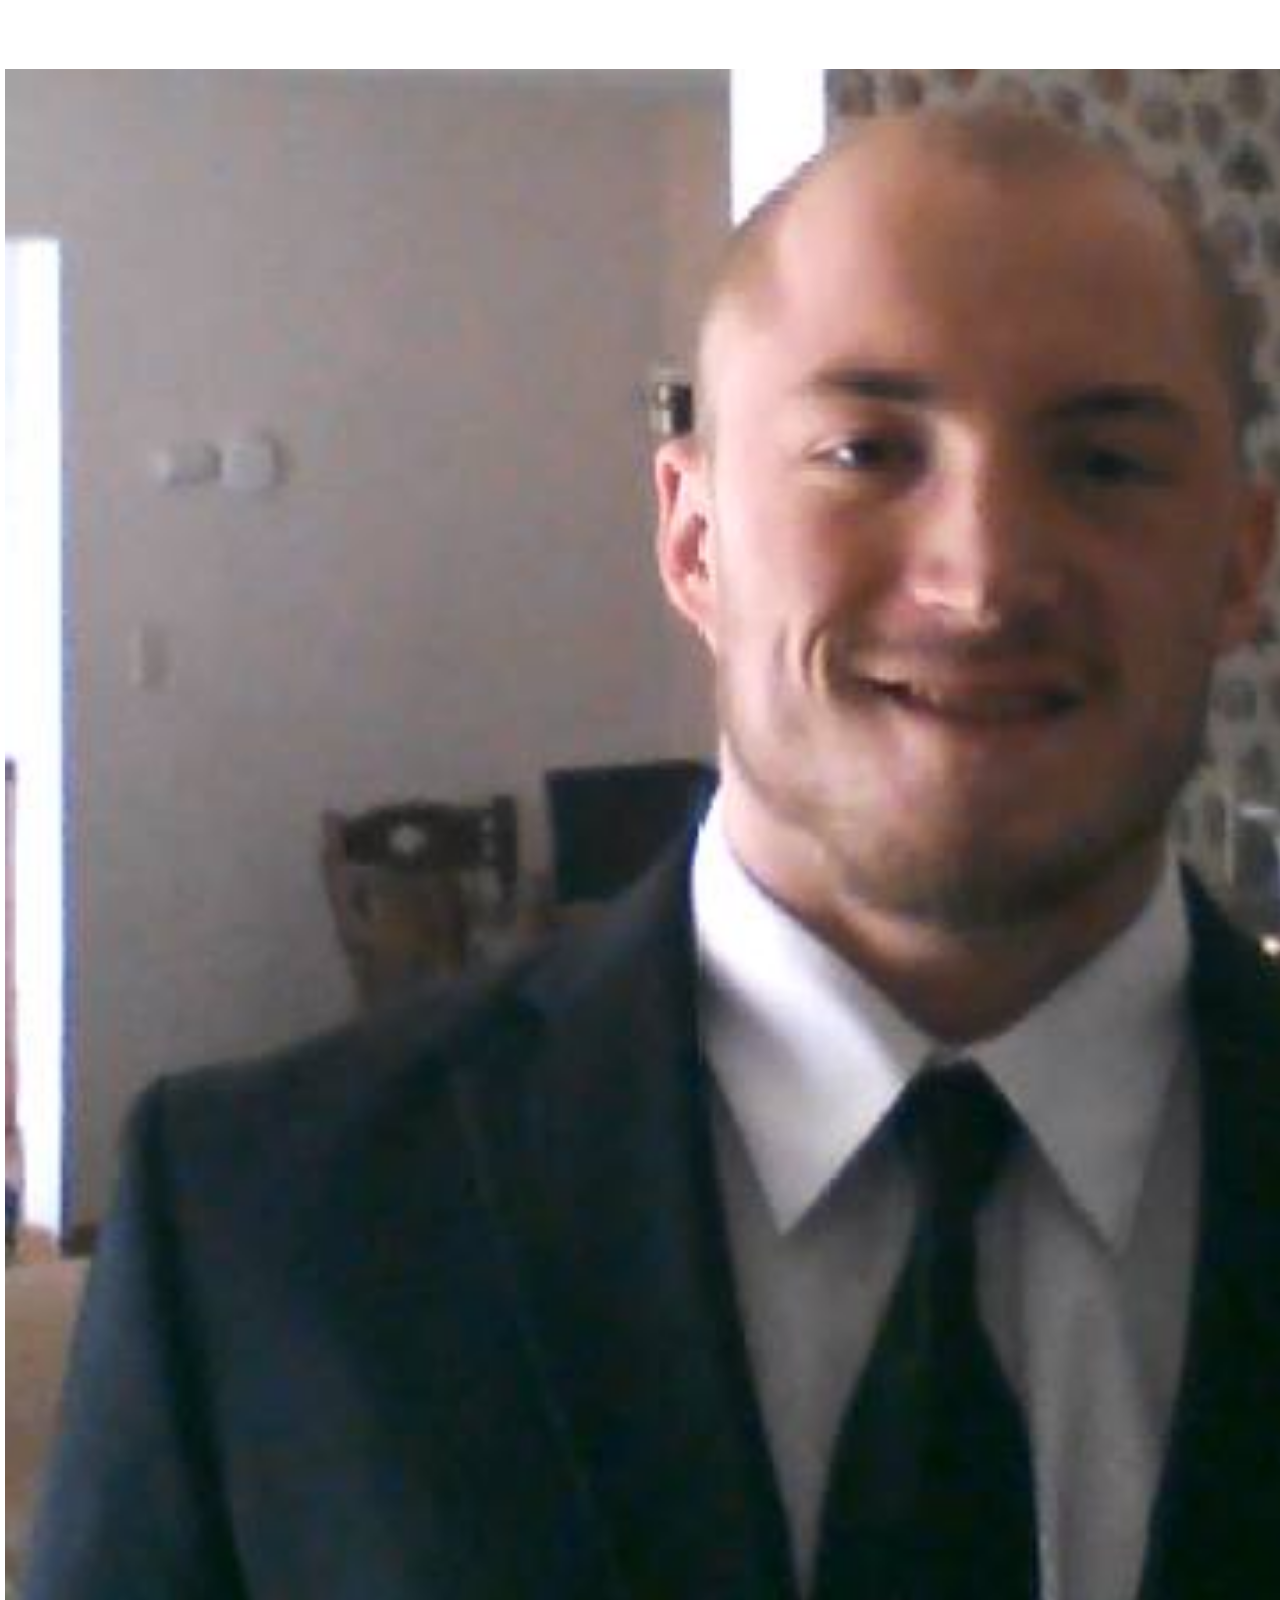
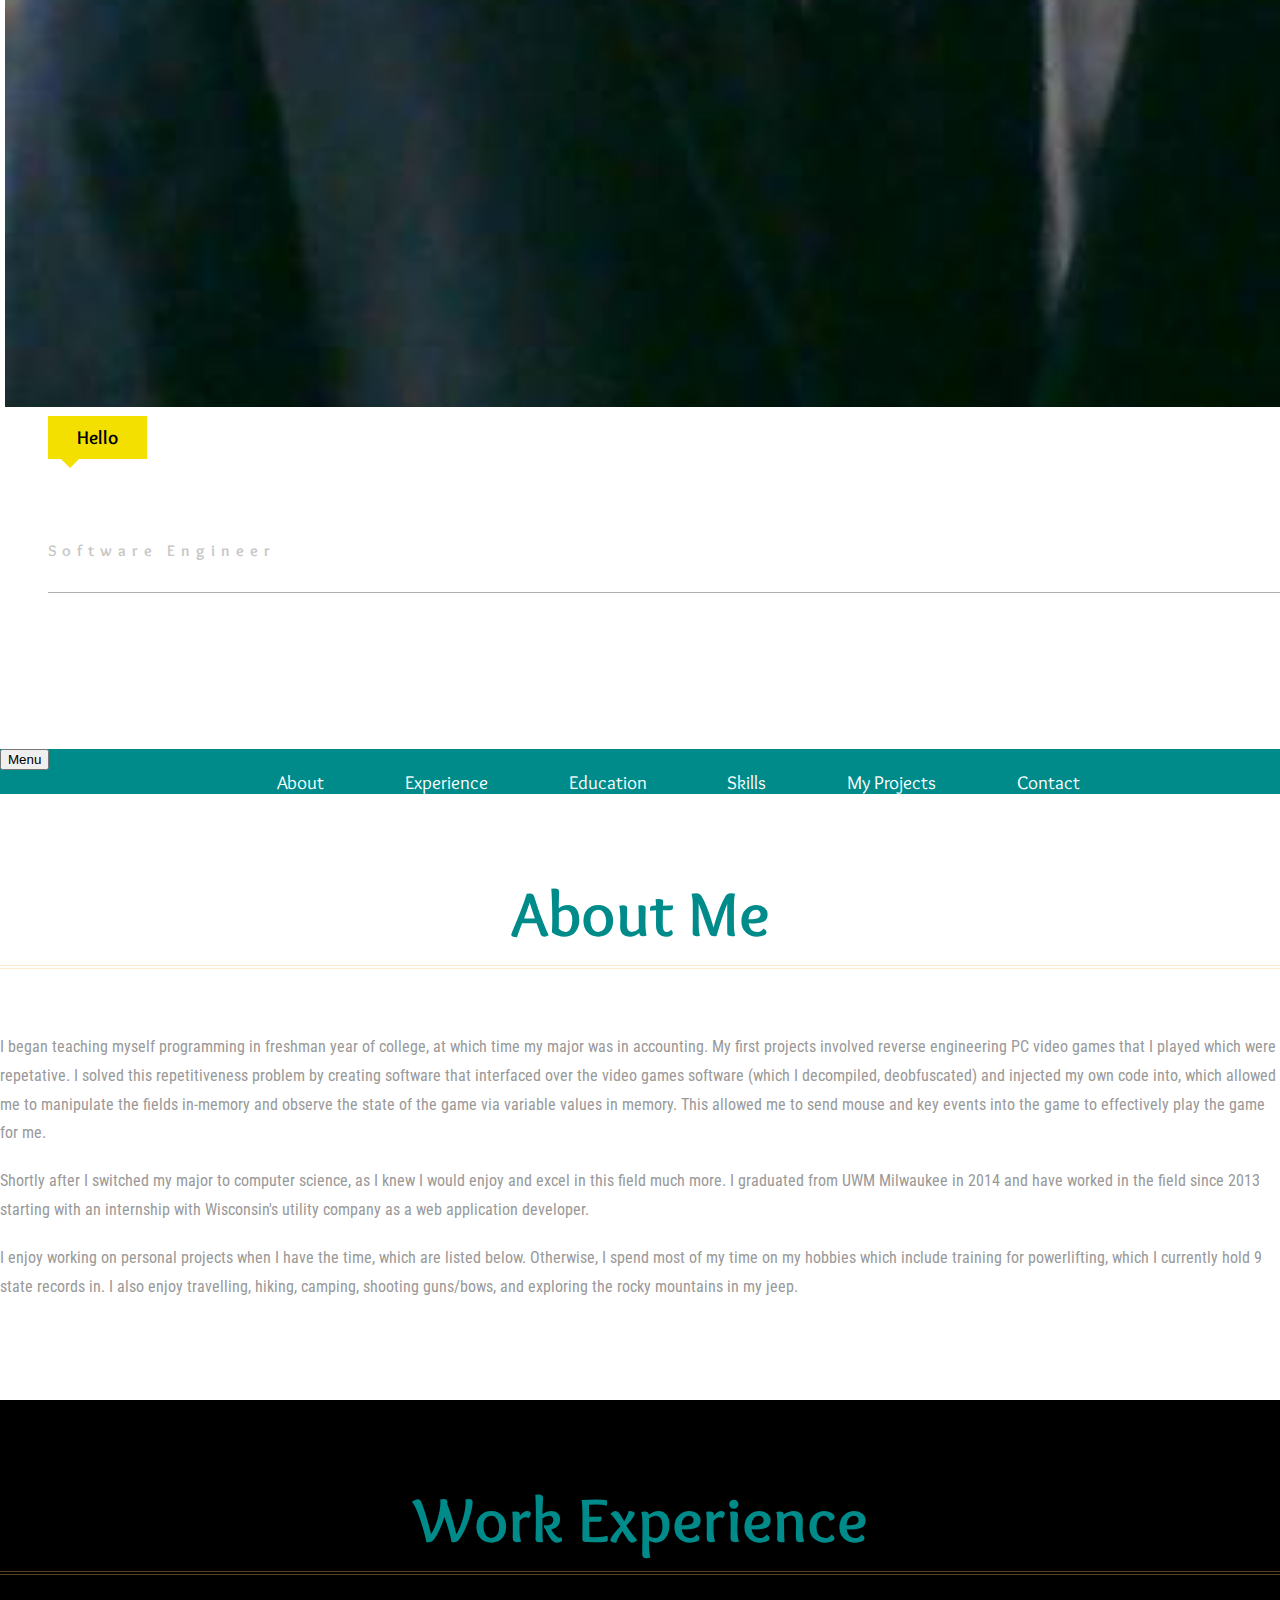
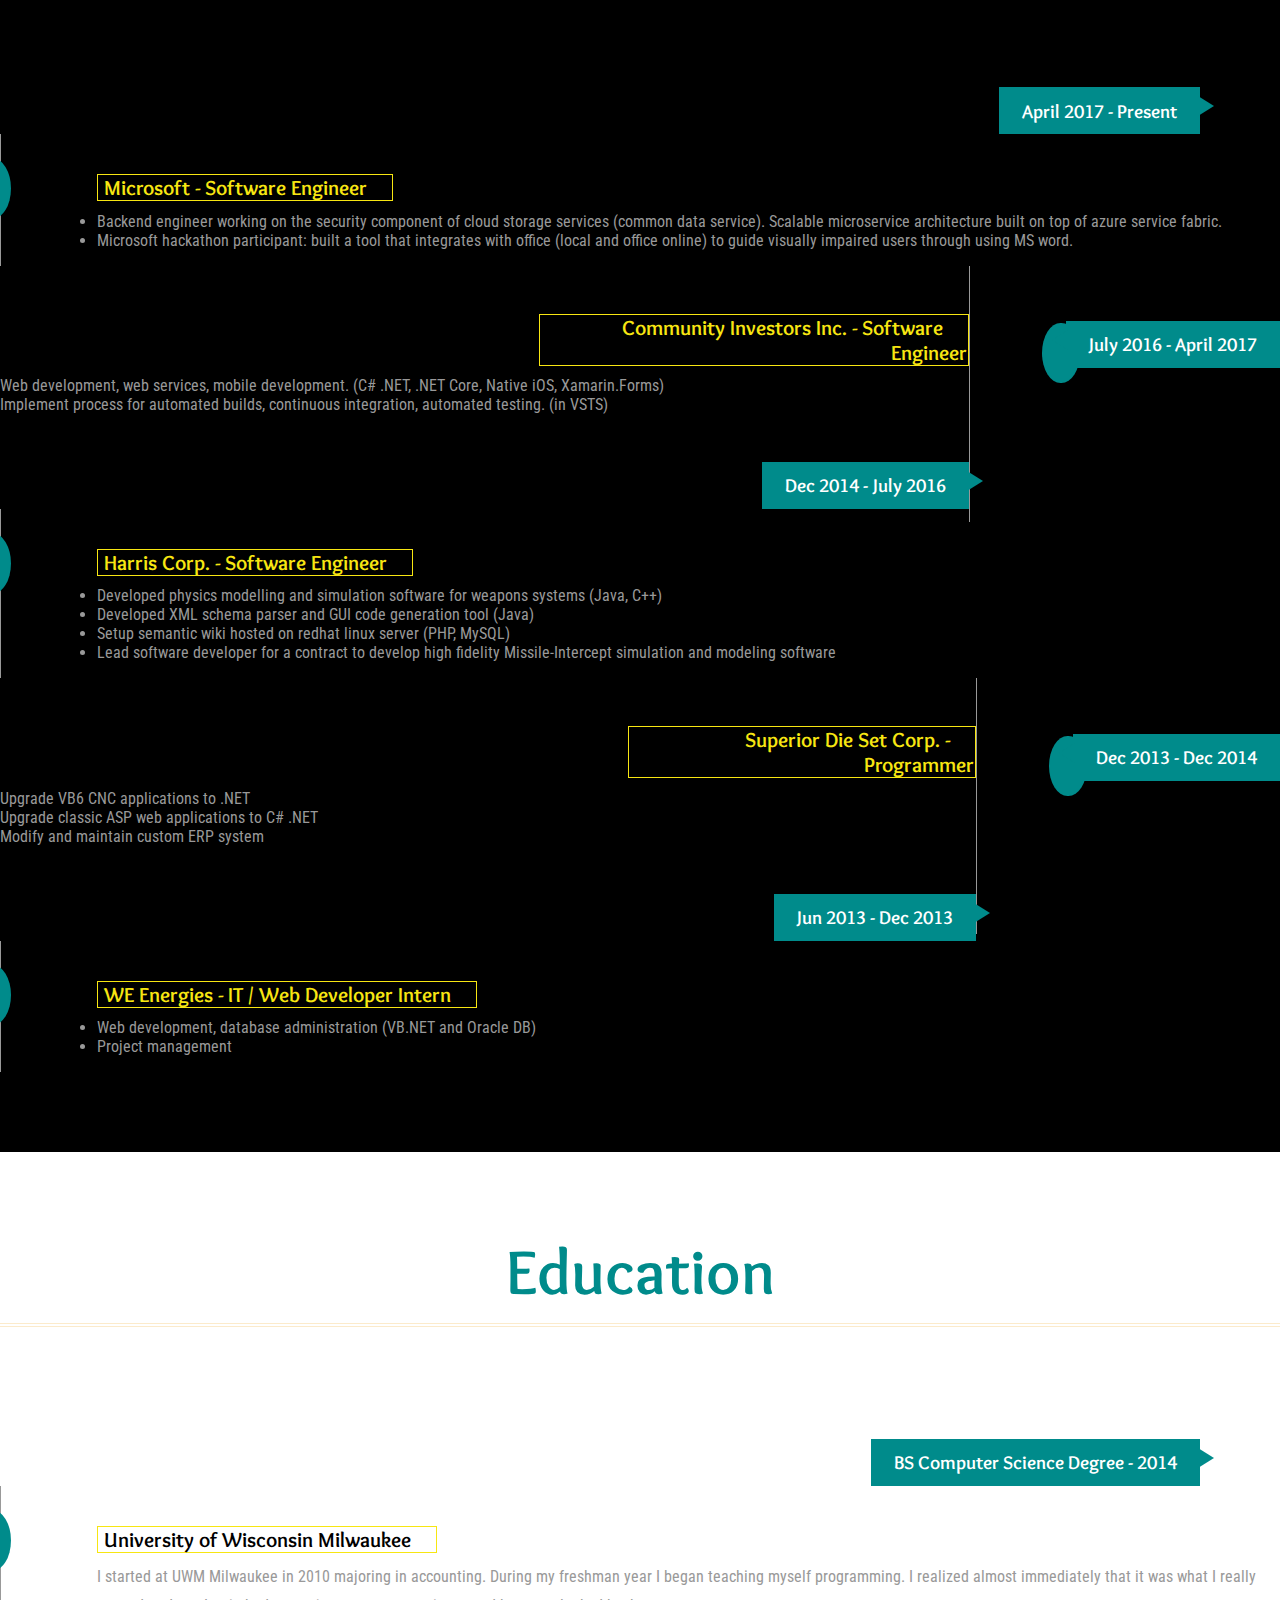
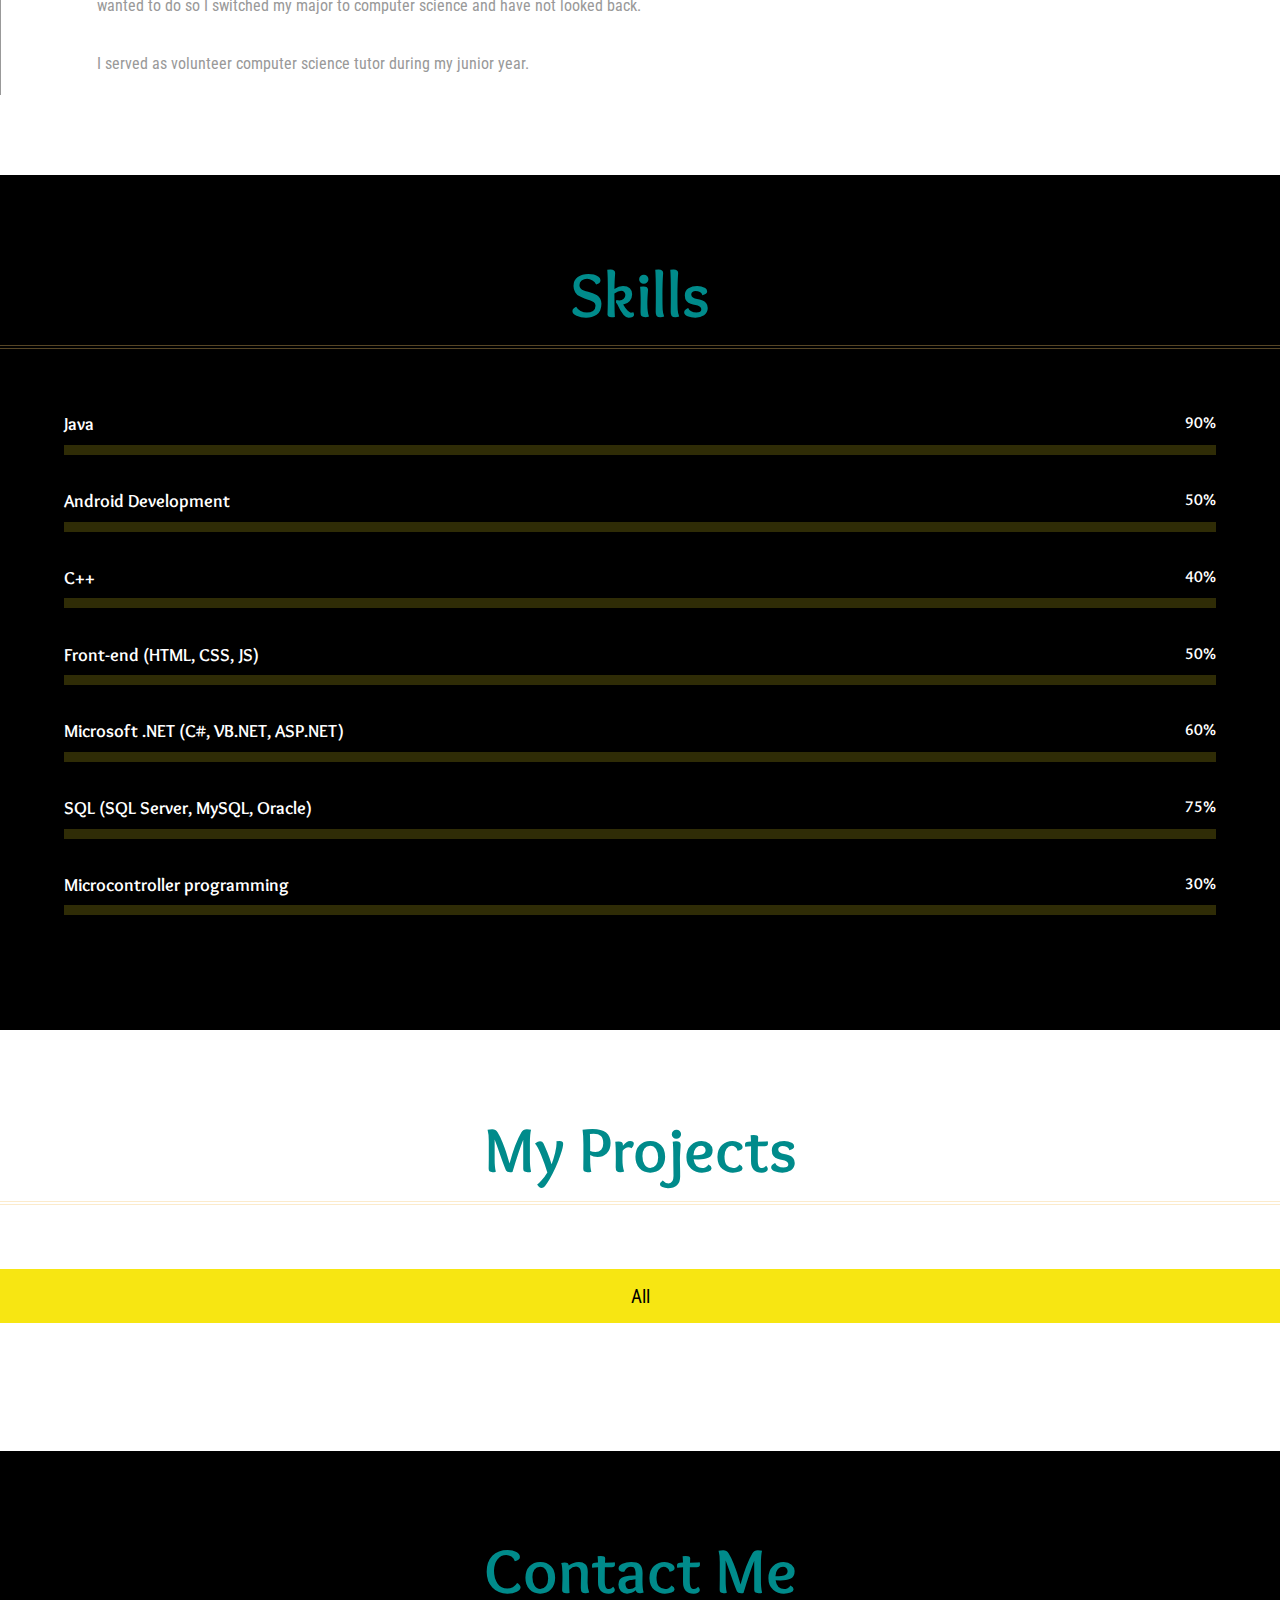
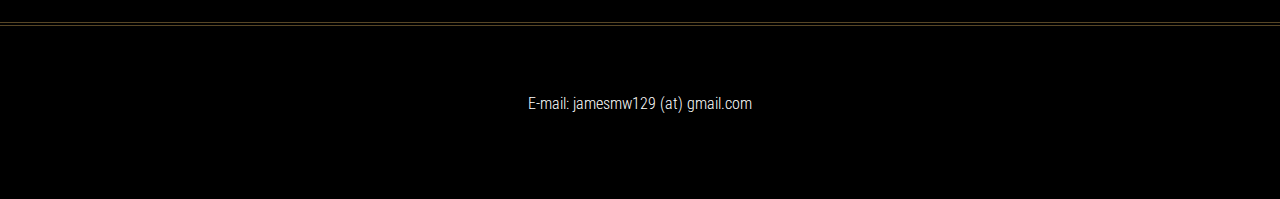
==== commit e5b60330: "Update with recent info" ====
--- a/index.html
+++ b/index.html
@@ -1,690 +1,702 @@
-<!DOCTYPE html>
-
-<meta name="google-site-verification" content="QaFcnTe5dq_lNkCXMRjrqd9V0w5Fw4rx7P3FRYlUI-k" />
-<html>
-<head>
-<title>James' Personal Website</title>
-<!--mobile apps-->
-<meta name="viewport" content="width=device-width, initial-scale=1">
-<meta http-equiv="Content-Type" content="text/html; charset=utf-8" />
-<script type="application/x-javascript"> addEventListener("load", function() { setTimeout(hideURLbar, 0); }, false); function hideURLbar(){ window.scrollTo(0,1); } </script>
-<!--mobile apps-->
-<!--Custom Theme files-->
-<link href="css/bootstrap.css" type="text/css" rel="stylesheet" media="all">
-<link href="css/style.css" type="text/css" rel="stylesheet" media="all">
-<link rel="stylesheet" href="css/swipebox.css">
-<!--//Custom Theme files-->
-<!--js-->
-<script src="js/jquery-1.11.1.min.js"></script> 
-<!-- //js -->
-<!--web-fonts-->
-<link href='//fonts.googleapis.com/css?family=Overlock:400,400italic,700,700italic,900,900italic' rel='stylesheet' type='text/css'>
-<link href='//fonts.googleapis.com/css?family=Roboto+Condensed:400,300,300italic,400italic,700,700italic' rel='stylesheet' type='text/css'>
-<!--//web-fonts-->
-<!--start-smooth-scrolling-->
-<script type="text/javascript" src="js/move-top.js"></script>
-<script type="text/javascript" src="js/easing.js"></script>	
-<script type="text/javascript">
-		jQuery(document).ready(function($) {
-			$(".scroll").click(function(event){		
-				event.preventDefault();
-				$('html,body').animate({scrollTop:$(this.hash).offset().top},1000);
-			});
-			$('[rel=tooltip]').tooltip();          // Init tooltips
-			$('[rel=tooltip]').tooltip('disable'); // Disable tooltips
-			$('[rel=tooltip]').tooltip('enable');  // (Re-)enable tooltips
-			$('[rel=tooltip]').tooltip('destroy'); // Hide and destroy tooltips
-		});
-</script>
-<!--//end-smooth-scrolling-->
-</head>
-<body>
-	<!--banner-->
-	<div id="home" class="banner">
-		<div class="banner-info">
-			<div class="container">
-				<div class="col-md-4 header-left">
-					<img src="images/img1.jpg" alt=""/>
-				</div>
-				<div class="col-md-8 header-right">
-					<h2>Hello</h2>
-					<h1>I'm James Wierzba</h1>
-					<h6>Software Engineer</h6>
-					<ul class="address">
-						<li>
-							<ul class="address-text">
-								<li><b>GitHub</b></li>
-								<li><a target="_blank" href="http://github.com/wierzba3" >http://github.com/wierzba3<a/></li>
-							</ul>
-						</li>
-						<li>
-							<ul class="address-text">
-								<li><b>StackOverflow</b></li>
-								<li><a target="_blank" href="http://stackoverflow.com/users/2246488/james-wierzba" >http://stackoverflow.com/users/2246488/james-wierzba<a/></li>
-							</ul>
-						</li>
-					</ul>
-				</div>
-				<div class="clearfix"> </div>
-			</div>
-		</div>
-	</div>
-	<!--//banner-->
-	<!--top-nav-->
-	<div class="top-nav wow">
-		<div class="container">
-			<div class="navbar-header logo">
-				<button type="button" class="navbar-toggle collapsed" data-toggle="collapse" data-target="#bs-example-navbar-collapse-1">
-					Menu
-				</button>
-			</div>
-			<!-- Collect the nav links, forms, and other content for toggling -->
-			<div class="collapse navbar-collapse" id="bs-example-navbar-collapse-1">
-				<div class="menu">
-					<ul class="nav navbar">
-						<li><a href="#about" class="scroll">About</a></li>
-						<li><a href="#work" class="scroll">Experience</a></li>
-						<li><a href="#education" class="scroll">Education</a></li>
-						<li><a href="#skills" class="scroll">Skills</a></li>
-						<li><a href="#projects" class="scroll">My Projects</a></li>
-						<li><a href="#contact" class="scroll">Contact</a></li>
-					</ul>
-					<div class="clearfix"> </div>
-				</div>
-			</div>
-		</div>
-	</div>	
-	<!--//top-nav-->
-	<!--about-->
-	<div id="about" class="about">
-		<div class="container">
-			<h3 class="title"> About Me</h3>
-			<!--<div class="col-md-8">-->
-				<p>
-					I began teaching myself programming in freshman year of college, at which time my major was in accounting. 
-					My first projects involved reverse engineering PC video games that I played which were repetative. 
-					I solved this repetitiveness problem by creating software that interfaced over the video games software 
-					(which I decompiled, deobfuscated) and injected my own code into, which allowed me to manipulate the 
-					fields in-memory and observe the state of the game via variable values in memory. 
-					This allowed me to send mouse and key events into the game to effectively play the game for me.
-				</p>
-				<br/>
-				<p>
-					Shortly after I switched my major to computer science, as I knew I would enjoy and excel in this field much more.
-					I graduated from UWM Milwaukee in 2014 and have worked in the field since 2013 starting with an internship
-					with Wisconsin's utility company as a web application developer. 
-				</p>
-				<br/>
-				<p>
-					I enjoy working on personal projects when I have the time, which are listed below.
-					Otherwise, I spend most of my time on my hobbies which include training for
-					powerlifting, which I currently hold 9 state records in.
-					I also enjoy travelling, hiking, camping, shooting guns/bows, and exploring the
-					rocky mountains in my jeep.
-				</p>
-				<br/>
-			<!--</div>-->
-			<div class="clearfix"> </div>
-		</div>
-	</div>
-	<!--//about-->
-	<!--work-experience-->
-	<div id="work" class="work">
-		<div class="container">
-			<h3 class="title">Work Experience</h3>
-			<div class="work-info"> 
-				<div class="col-md-6 work-right work-right2"> 
-					<h4>July 2016 - Present</h4>
-				</div>
-				<div class="col-md-6 work-left work-left2"> 
-					<h5>Community Investors Inc. - Software Engineer<span class="glyphicon glyphicon-briefcase"> </span></h5>
-						<!--
-						<ul style="font-size: 1em; color: #999; text-align:left;">
-							<li>
-								item 1
-							</li>
-							<li>
-								item 2
-							</li>
-							<li>
-								item 3
-							</li>
-						</ul>
-						-->
-				</div>
-				<div class="clearfix"> </div>
-			</div>
-			<div class="work-info"> 
-				<div class="col-md-6 work-left"> 
-					<h4>Dec 2014 - July 2016</h4>
-				</div>
-				<div class="col-md-6 work-right"> 
-					<h5><span class="glyphicon glyphicon-briefcase"> </span>Harris Corp. - Software Engineer</h5>
-					
-						<ul style="font-size: 1em; color: #999;">
-							<li >
-								I developed an XML schema parser tool that interprets an XML schema. 
-								The tool traverses the XSD tree data-structure and generates Java source code for a standalone Swing GUI. 
-								The GUI can load, edit, save, and create XML documents conforming to the XML schema.
-								It is completely automated, the input is a XML Schema, the output is executable source code for the GUI.
-								This project saved many hours previously spent writing these GUIs by hand.
-							</li>
-							<li>
-								Create tool that interfaces over the Boost logging library. 
-								It sends log statements through a socket to an external application I wrote. 
-								Can be used to sort and filter log statements by severity.
-							</li>
-							<li>
-								Created new software to replace old software used by Army / USSTRATCOM to get view 
-								graphic results of the output of a physics modeling engine for weapon effects.
-							</li>
-							<li>
-								Lead software developer for a contract to develop high fidelity Missile-Intercept 
-								simulation and modeling for an un named DoD organiztion. <br />
-							</li>
-							<li>
-								Created a semantic MediaWiki to store information for the Chemical Biological Radiological and Nuclear
-								Defense Community of interest. I hosted it on a RedHat server using apache HTTP server with MySQL.
-							</li>
-						</ul>
-				</div>
-				<div class="clearfix"> </div>
-			</div>
-			<div class="work-info"> 
-				<div class="col-md-6 work-right work-right2"> 
-					<h4>Dec 2013 - Dec 2014</h4>
-				</div>
-				<div class="col-md-6 work-left work-left2"> 
-					<h5>Superior Die Set Corp. - Programmer<span class="glyphicon glyphicon-briefcase"> </span></h5>
-					
-						<ul style="font-size: 1em; color: #999; text-align:left;">
-							<li>
-								Upgrade sales team’s e commerce website from classic asp to asp.net with C#
-							</li>
-							<li>
-								Design new CNC engineering tool programs to replace legacy vb6 programs
-							</li>
-							<li>
-								Upgrade ERP system to new version. Requires integration with all customized components.
-							</li>
-						</ul>
-				</div>
-				<div class="clearfix"> </div>
-			</div>
-			<div class="work-info"> 
-				<div class="col-md-6 work-left"> 
-					<h4>Jun 2013 - Dec 2013</h4>
-				</div>
-				<div class="col-md-6 work-right"> 
-					<h5><span class="glyphicon glyphicon-briefcase"> </span>WE Energies - IT / Web Developer Intern</h5>
-					<p>
-						<ul style="font-size: 1em; color: #999;">
-							<li>
-								Gathered requirements and developed a web-application (in ASP.NET with VB.NET) and database (Oracle).
-								It is a document management system to keep track of gas-line issues that occur across Wisconsin.
-							</li>
-							<li>
-								Re-factored my team’s application monitoring software for use by other IT teams in the company
-							</li>
-						</ul>
-					</p>
-				</div>
-				<div class="clearfix"> </div>
-			</div>
-			<!--
-			<div class="work-info"> 
-				<div class="col-md-6 work-right work-right2"> 
-					<h4>2010 - 2012 </h4>
-				</div>
-				<div class="col-md-6 work-left work-left2"> 
-					<h5> Company Name <span class="glyphicon glyphicon-briefcase"></span> </h5>
-					<p>Sed ut perspiciatis unde omnis iste natus error sit voluptatem accusantium doloremque laudantium, totam rem aperiam, eaque ipsa quae ab illo inventore veritatis et quasi architecto beatae vitae dicta sunt explicabo </p>
-				</div>
-				<div class="clearfix"> </div>
-			</div>
-			-->
-		</div>
-	</div>
-	<!--//work-experience-->
-	<!--education-->
-	<div id="education" class="education">
-		<div class="container">
-			<h3 class="title">Education</h3>
-			<div class="work-info"> 
-				<div class="col-md-6 work-left"> 
-					<h4>BS Computer Science Degree - 2014</h4>
-				</div>
-				<div class="col-md-6 work-right"> 
-					<h5><span class="glyphicon glyphicon-education"> </span>University of Wisconsin Milwaukee</h5>
-					<p>
-						I started at UWM Milwaukee in 2010 majoring in accounting. During my freshman year I began teaching myself programming.
-						I realized almost immediately that it was what I really wanted to do so I switched my major to computer science and have
-						not looked back. <br/>
-						<br/>
-						I served as volunteer computer science tutor during my junior year.
-					</p>
-				</div>
-				<div class="clearfix"> </div>
-			</div>
-
-			<!--
-			<div class="work-info"> 
-				<div class="col-md-6 work-right work-right2"> 
-					<h4>Diploma in Design - 2010</h4>
-				</div>
-				<div class="col-md-6 work-left work-left2"> 
-					<h5> University Name <span class="glyphicon glyphicon-education"></span></h5>
-					<p>Sed ut perspiciatis unde omnis iste natus error sit voluptatem accusantium doloremque laudantium, totam rem aperiam, eaque ipsa quae ab illo inventore veritatis et quasi architecto beatae vitae dicta sunt explicabo </p>
-				</div>
-				<div class="clearfix"> </div>
-			</div>
-			-->
-			<!--
-			<div class="work-info"> 
-				<div class="col-md-6 work-left"> 
-					<h4>Web Design - 2008</h4>
-				</div>
-				<div class="col-md-6 work-right"> 
-					<h5><span class="glyphicon glyphicon-education"> </span> University Name</h5>
-					<p>Sed ut perspiciatis unde omnis iste natus error sit voluptatem accusantium doloremque laudantium, totam rem aperiam, eaque ipsa quae ab illo inventore veritatis et quasi architecto beatae vitae dicta sunt explicabo </p>
-				</div>
-				<div class="clearfix"> </div>
-			</div>
-			-->
-		</div>
-	</div>
-	<!--//education-->
-	<!--skills-->
-	<div id="skills" class="skills">
-		<div class="container">
-			<h3 class="title">Skills</h3>
-			<div class="skills-info">
-				<div class="col-md-6 bar-grids">
-					
-					<h6>Java<span> 90% </span></h6>
-					<div class="progress">
-						<div class="progress-bar progress-bar-striped active" style="width: 90%">
-						</div>
-					</div>
-
-					<h6>Android Development<span> 50% </span></h6>
-					<div class="progress">
-						<div class="progress-bar progress-bar-striped active" style="width: 50%">
-						</div>
-					</div>
-
-					<h6>C++<span> 40% </span></h6>
-					<div class="progress">
-						<div class="progress-bar progress-bar-striped active" style="width: 40%">
-						</div>
-					</div>
-
-					<h6>Front-end (HTML, CSS, JS)<span> 50% </span></h6>
-					<div class="progress">
-						<div class="progress-bar progress-bar-striped active" style="width: 50%">
-						</div>
-					</div>
-
-					
-				</div>
-				<div class="col-md-6 bar-grids">
-
-					<h6>Microsoft .NET (C#, VB.NET, ASP.NET)<span>60% </span></h6>
-					<div class="progress">
-						<div class="progress-bar progress-bar-striped active" style="width: 60%">
-						</div>
-					</div>
-
-					<h6>SQL (SQL Server, MySQL, Oracle) <span> 75% </span></h6>
-					<div class="progress">
-						<div class="progress-bar progress-bar-striped active" style="width: 75%">
-						</div>
-					</div>
-
-					<h6>Microcontroller programming<span> 30% </span></h6>
-					<div class="progress">
-						<div class="progress-bar progress-bar-striped active" style="width: 30%">
-						</div>
-					</div>
-
-					
-				</div>
-				<div class="clearfix"> </div>
-			</div>
-		</div>
-	</div>
-	<!--//education-->
-
-
-	<!--portfolio-->
-	<div id="projects" class="portfolio">
-		<div class="container">
-			<h3 class="title wow zoomInLeft animated" data-wow-delay=".5s">My Projects</h3>
-			<div class="sap_tabs">			
-				<div id="horizontalTab" style="display: block; width: 100%; margin: 0px;">
-					<ul class="resp-tabs-list wow fadeInUp animated" data-wow-delay=".7s">
-						<li class="resp-tab-item"><span>All</span></li>
-						<!--
-						<li class="resp-tab-item"><span>Html</span></li>
-						<li class="resp-tab-item"><span> Photoshop</span></li>
-						<li class="resp-tab-item"><span>Wordpress</span></li>		
-						-->		
-					</ul>	
-					<div class="clearfix"> </div>	
-					<div class="resp-tabs-container">
-						<div class="tab-1 resp-tab-content">
-							<div class="tab_img">
-								
-								
-								<div class="col-md-4 portfolio-grids">
-									<div class="grid">
-										<a href="http://wierzba3.github.io/LiftLog/" target="_blank" >
-											
-											<img src="images/liftlog-logo.png" alt=""  />
-											<div class="figcaption">
-												<h3>LiftLog Android App</h3>
-												<p>An android app to track and analyze weightlifting progress.</p>
-											</div>
-										</a>	
-											
-									</div>
-								</div>
-								
-								
-								<div class="col-md-4 portfolio-grids">
-									<div class="grid effect-sarah">
-										<a href="https://github.com/wierzba3/barbell-tracker" target="_blank"] >
-											<img src="images/barbell-tracker-schematic.png" alt="" />
-											<div class="figcaption">
-												<h3>Barbell Tracker</h3>
-												<p>An electronic device I made that measures the velocity of retractable string, to be used for measuring velocity of a barbell.</p>
-											</div>
-										</a>	
-									</div>
-								</div>
-								
-								<div class="col-md-4 portfolio-grids">
-									<div class="grid effect-sarah">
-										<a href="https://github.com/Misc129/MiscFirecaper" target="_blank">
-											<img src="images/firecaper.png" alt="" />
-											<div class="figcaption">
-												<h3>MiscFirecaper</h3>
-												<p>A bot program that plays the game Runescape and completes difficult-for-human tasks.</p>
-											</div>
-										</a>	
-									</div>
-								</div>
-								
-								<div class="col-md-4 portfolio-grids">
-									<div class="grid effect-sarah">
-										<a href="https://github.com/wierzba3/arduino-simon-says" target="_blank">
-											<img src="images/simon-says-schematic.png" alt="" />
-											<div class="figcaption">
-												<h3>Simon Says Game</h3>
-												<p>A simon says game built with an arduino microcontroller</p>
-											</div>
-										</a>	
-									</div>
-								</div>
-								
-								<!--
-								<div class="col-md-4 portfolio-grids">
-									<div class="grid">
-										<a href="images/g3.jpg" class="swipebox" title="Lorem ipsum dolor sit amet, consectetur adipiscing elit. Duis maximus tortor diam, ac lobortis justo rutrum quis. Praesent non purus fermentum, eleifend velit non">
-											<img src="images/g3.jpg" alt="" class="img-responsive" />
-											<div class="figcaption">
-												<h3>My<span> Project</span></h3>
-												<p>Sarah likes to watch clouds. She's quite depressed.</p>
-											</div>
-										</a>	
-									</div>
-								</div>
-								<div class="col-md-4 portfolio-grids">
-									<div class="grid">
-										<a href="images/g4.jpg" class="swipebox" title="Lorem ipsum dolor sit amet, consectetur adipiscing elit. Duis maximus tortor diam, ac lobortis justo rutrum quis. Praesent non purus fermentum, eleifend velit non">
-											<img src="images/g4.jpg" alt="" class="img-responsive" />
-											<div class="figcaption">
-												<h3>My<span> Project</span></h3>
-												<p>Sarah likes to watch clouds. She's quite depressed.</p>
-											</div>
-										</a>	
-									</div>
-								</div>
-								<div class="col-md-4 portfolio-grids">
-									<div class="grid">
-										<a href="images/g5.jpg" class="swipebox" title="Lorem ipsum dolor sit amet, consectetur adipiscing elit. Duis maximus tortor diam, ac lobortis justo rutrum quis. Praesent non purus fermentum, eleifend velit non">
-											<img src="images/g5.jpg" alt="" class="img-responsive" />
-											<div class="figcaption">
-												<h3>My<span> Project</span></h3>
-												<p>Sarah likes to watch clouds. She's quite depressed.</p>
-											</div>
-										</a>	
-									</div>
-								</div>
-								<div class="col-md-4 portfolio-grids">
-									<div class="grid">
-										<a href="images/g6.jpg" class="swipebox" title="Lorem ipsum dolor sit amet, consectetur adipiscing elit. Duis maximus tortor diam, ac lobortis justo rutrum quis. Praesent non purus fermentum, eleifend velit non">
-											<img src="images/g6.jpg" alt="" class="img-responsive" />
-											<div class="figcaption">
-												<h3>My<span> Project</span></h3>
-												<p>Sarah likes to watch clouds. She's quite depressed.</p>
-											</div>
-										</a>	
-									</div>
-								</div>
-								<div class="col-md-4 portfolio-grids">
-									<div class="grid">
-										<a href="images/g7.jpg" class="swipebox" title="Lorem ipsum dolor sit amet, consectetur adipiscing elit. Duis maximus tortor diam, ac lobortis justo rutrum quis. Praesent non purus fermentum, eleifend velit non">
-											<img src="images/g7.jpg" alt="" class="img-responsive" />
-											<div class="figcaption">
-												<h3>My<span> Project</span></h3>
-												<p>Sarah likes to watch clouds. She's quite depressed.</p>
-											</div>
-										</a>	
-									</div>
-								</div>
-								<div class="col-md-4 portfolio-grids">
-									<div class="grid">
-										<a href="images/g8.jpg" class="swipebox" title="Lorem ipsum dolor sit amet, consectetur adipiscing elit. Duis maximus tortor diam, ac lobortis justo rutrum quis. Praesent non purus fermentum, eleifend velit non">
-											<img src="images/g8.jpg" alt="" class="img-responsive" />
-											<div class="figcaption">
-												<h3>My<span> Project</span></h3>
-												<p>Sarah likes to watch clouds. She's quite depressed.</p>
-											</div>
-										</a>	
-									</div>
-								</div>
-								<div class="col-md-4 portfolio-grids">
-									<div class="grid">
-										<a href="images/g9.jpg" class="swipebox" title="Lorem ipsum dolor sit amet, consectetur adipiscing elit. Duis maximus tortor diam, ac lobortis justo rutrum quis. Praesent non purus fermentum, eleifend velit non">
-											<img src="images/g9.jpg" alt="" class="img-responsive" />
-											<div class="figcaption">
-												<h3>My<span> Project</span></h3>
-												<p>Sarah likes to watch clouds. She's quite  depressed.</p>
-											</div>
-										</a>	
-									</div>
-								</div>
-								-->
-								
-								<div class="clearfix"> </div>
-								
-							</div>
-						</div>
-						<div class="tab-1 resp-tab-content">
-							<div class="tab_img">
-								<div class="col-md-4 portfolio-grids">
-									<div class="grid">
-										<a href="images/g5.jpg" class="swipebox" title="Lorem ipsum dolor sit amet, consectetur adipiscing elit. Duis maximus tortor diam, ac lobortis justo rutrum quis. Praesent non purus fermentum, eleifend velit non">
-											<img src="images/g5.jpg" alt="" class="img-responsive" />
-											<div class="figcaption">
-												<h3>My<span> Project</span></h3>
-												<p>Sarah likes to watch clouds. She's quite depressed.</p>
-											</div>
-										</a>	
-									</div>
-								</div>
-								<div class="col-md-4 portfolio-grids">
-									<div class="grid">
-										<a href="images/g6.jpg" class="swipebox" title="Lorem ipsum dolor sit amet, consectetur adipiscing elit. Duis maximus tortor diam, ac lobortis justo rutrum quis. Praesent non purus fermentum, eleifend velit non">
-											<img src="images/g6.jpg" alt="" class="img-responsive" />
-											<div class="figcaption">
-												<h3>My<span> Project</span></h3>
-												<p>Sarah likes to watch clouds. She's quite depressed.</p>
-											</div>
-										</a>	
-									</div>
-								</div>
-								<div class="col-md-4 portfolio-grids">
-									<div class="grid">
-										<a href="images/g7.jpg" class="swipebox" title="Lorem ipsum dolor sit amet, consectetur adipiscing elit. Duis maximus tortor diam, ac lobortis justo rutrum quis. Praesent non purus fermentum, eleifend velit non">
-											<img src="images/g7.jpg" alt="" class="img-responsive" />
-											<div class="figcaption">
-												<h3>My<span> Project</span></h3>
-												<p>Sarah likes to watch clouds. She's quite depressed.</p>
-											</div>
-										</a>	
-									</div>
-								</div>
-								<div class="clearfix"> </div>
-							</div>
-						</div>
-						<div class="tab-1 resp-tab-content">
-							<div class="tab_img">
-								<div class="col-md-4 portfolio-grids">
-									<div class="grid">
-										<a href="images/g3.jpg" class="swipebox" title="Lorem ipsum dolor sit amet, consectetur adipiscing elit. Duis maximus tortor diam, ac lobortis justo rutrum quis. Praesent non purus fermentum, eleifend velit non">
-											<img src="images/g3.jpg" alt="" class="img-responsive" />
-											<div class="figcaption">
-												<h3>My<span> Project</span></h3>
-												<p>Sarah likes to watch clouds. She's quite depressed.</p>
-											</div>
-										</a>	
-									</div>
-								</div>
-								<div class="col-md-4 portfolio-grids">
-									<div class="grid">
-										<a href="images/g1.jpg" class="swipebox" title="Lorem ipsum dolor sit amet, consectetur adipiscing elit. Duis maximus tortor diam, ac lobortis justo rutrum quis. Praesent non purus fermentum, eleifend velit non">
-											<img src="images/g1.jpg" alt="" class="img-responsive" />
-											<div class="figcaption">
-												<h3>My<span> Project</span></h3>
-												<p>Sarah likes to watch clouds. She's quite depressed.</p>
-											</div>
-										</a>	
-									</div>
-								</div>
-								<div class="col-md-4 portfolio-grids">
-									<div class="grid">
-										<a href="images/g9.jpg" class="swipebox" title="Lorem ipsum dolor sit amet, consectetur adipiscing elit. Duis maximus tortor diam, ac lobortis justo rutrum quis. Praesent non purus fermentum, eleifend velit non">
-											<img src="images/g9.jpg" alt="" class="img-responsive" />
-											<div class="figcaption">
-												<h3>My<span> Project</span></h3>
-												<p>Sarah likes to watch clouds. She's quite depressed.</p>
-											</div>
-										</a>	
-									</div>
-								</div>
-								<div class="clearfix"> </div>
-							</div>
-						</div>
-						<div class="tab-1 resp-tab-content">
-							<div class="tab_img">
-								<div class="col-md-4 portfolio-grids">
-									<div class="grid">
-										<a href="images/g2.jpg" class="swipebox" title="Lorem ipsum dolor sit amet, consectetur adipiscing elit. Duis maximus tortor diam, ac lobortis justo rutrum quis. Praesent non purus fermentum, eleifend velit non">
-											<img src="images/g2.jpg" alt="" class="img-responsive" />
-											<div class="figcaption">
-												<h3>My<span> Project</span></h3>
-												<p>Sarah likes to watch clouds. She's quite depressed.</p>
-											</div>
-										</a>	
-									</div>
-								</div>
-								<div class="col-md-4 portfolio-grids">
-									<div class="grid">
-										<a href="images/g4.jpg" class="swipebox" title="Lorem ipsum dolor sit amet, consectetur adipiscing elit. Duis maximus tortor diam, ac lobortis justo rutrum quis. Praesent non purus fermentum, eleifend velit non">
-											<img src="images/g4.jpg" alt="" class="img-responsive" />
-											<div class="figcaption">
-												<h3>My<span> Project</span></h3>
-												<p>Sarah likes to watch clouds. She's quite depressed.</p>
-											</div>
-										</a>	
-									</div>
-								</div>
-								<div class="col-md-4 portfolio-grids">
-									<div class="grid">
-										<a href="images/g8.jpg" class="swipebox" title="Lorem ipsum dolor sit amet, consectetur adipiscing elit. Duis maximus tortor diam, ac lobortis justo rutrum quis. Praesent non purus fermentum, eleifend velit non">
-											<img src="images/g8.jpg" alt="" class="img-responsive" />
-											<div class="figcaption">
-												<h3>My<span> Project</span></h3>
-												<p>Sarah likes to watch clouds. She's quite depressed.</p>
-											</div>
-										</a>	
-									</div>
-								</div>
-								<div class="clearfix"> </div>
-							</div>
-						</div>
-					</div>
-				</div>
-			</div>
-			<!--ResponsiveTabs-->
-			<script src="js/easyResponsiveTabs.js" type="text/javascript"></script>
-			<script type="text/javascript">
-				$(document).ready(function () {
-					$('#horizontalTab').easyResponsiveTabs({
-						type: 'default', //Types: default, vertical, accordion           
-						width: 'auto', //auto or any width like 600px
-						fit: true   // 100% fit in a container
-					});
-				});		
-			</script>
-			<!--//ResponsiveTabs-->
-			<!-- swipe box js -->
-			<script src="js/jquery.swipebox.min.js"></script> 
-				<script type="text/javascript">
-					jQuery(function($) {
-						$(".swipebox").swipebox();
-					});
-			</script>
-			<!-- //swipe box js -->
-		</div>
-	</div>
-	<!--//portfolio-->
-	<!--contact -->
-	<div class="welcome contact" id="contact">
-		<div class="container">
-			<h3 class="title">Contact Me</h3>
-				<div style="text-align: center" >
-					<p>E-mail:&nbsp;jamesmw129 (at) gmail.com</p>
-				</div>
-			<div class="contact-row">
-				<div class="clearfix"></div>
-			</div>
-		</div>
-	</div>
-	<!--//contact -->
-	<!--footer-->
-	<!--//footer-->
-	<!--smooth-scrolling-of-move-up-->
-	<script type="text/javascript">
-		$(document).ready(function() {
-		
-			var defaults = {
-				containerID: 'toTop', // fading element id
-				containerHoverID: 'toTopHover', // fading element hover id
-				scrollSpeed: 1200,
-				easingType: 'linear' 
-			};
-			
-			$().UItoTop({ easingType: 'easeOutQuart' });
-			
-		});
-	</script>
-	<!--//smooth-scrolling-of-move-up-->
-	<!-- Bootstrap core JavaScript
-    ================================================== -->
-    <!-- Placed at the end of the document so the pages load faster -->
-    <script src="js/bootstrap.js"></script>
-</body>
-</html>
+<!DOCTYPE html>
+
+<meta name="google-site-verification" content="QaFcnTe5dq_lNkCXMRjrqd9V0w5Fw4rx7P3FRYlUI-k" />
+<html>
+<head>
+<title>James' Personal Website</title>
+<!--mobile apps-->
+<meta name="viewport" content="width=device-width, initial-scale=1">
+<meta http-equiv="Content-Type" content="text/html; charset=utf-8" />
+<script type="application/x-javascript"> addEventListener("load", function() { setTimeout(hideURLbar, 0); }, false); function hideURLbar(){ window.scrollTo(0,1); } </script>
+<!--mobile apps-->
+<!--Custom Theme files-->
+<link href="css/bootstrap.css" type="text/css" rel="stylesheet" media="all">
+<link href="css/style.css" type="text/css" rel="stylesheet" media="all">
+<link rel="stylesheet" href="css/swipebox.css">
+<!--//Custom Theme files-->
+<!--js-->
+<script src="js/jquery-1.11.1.min.js"></script> 
+<!-- //js -->
+<!--web-fonts-->
+<link href='//fonts.googleapis.com/css?family=Overlock:400,400italic,700,700italic,900,900italic' rel='stylesheet' type='text/css'>
+<link href='//fonts.googleapis.com/css?family=Roboto+Condensed:400,300,300italic,400italic,700,700italic' rel='stylesheet' type='text/css'>
+<!--//web-fonts-->
+<!--start-smooth-scrolling-->
+<script type="text/javascript" src="js/move-top.js"></script>
+<script type="text/javascript" src="js/easing.js"></script>	
+<script type="text/javascript">
+		jQuery(document).ready(function($) {
+			$(".scroll").click(function(event){		
+				event.preventDefault();
+				$('html,body').animate({scrollTop:$(this.hash).offset().top},1000);
+			});
+			$('[rel=tooltip]').tooltip();          // Init tooltips
+			$('[rel=tooltip]').tooltip('disable'); // Disable tooltips
+			$('[rel=tooltip]').tooltip('enable');  // (Re-)enable tooltips
+			$('[rel=tooltip]').tooltip('destroy'); // Hide and destroy tooltips
+		});
+</script>
+<!--//end-smooth-scrolling-->
+</head>
+<body>
+	<!--banner-->
+	<div id="home" class="banner">
+		<div class="banner-info">
+			<div class="container">
+				<div class="col-md-4 header-left">
+					<img src="images/img1.jpg" alt=""/>
+				</div>
+				<div class="col-md-8 header-right">
+					<h2>Hello</h2>
+					<h1>I'm James Wierzba</h1>
+					<h6>Software Engineer</h6>
+					<ul class="address">
+						<li>
+							<ul class="address-text">
+								<li><b>GitHub</b></li>
+								<li><a target="_blank" href="http://github.com/wierzba3" >http://github.com/wierzba3<a/></li>
+							</ul>
+						</li>
+						<li>
+							<ul class="address-text">
+								<li><b>StackOverflow</b></li>
+								<li><a target="_blank" href="http://stackoverflow.com/users/2246488/james-wierzba" >http://stackoverflow.com/users/2246488/james-wierzba<a/></li>
+							</ul>
+						</li>
+					</ul>
+				</div>
+				<div class="clearfix"> </div>
+			</div>
+		</div>
+	</div>
+	<!--//banner-->
+	<!--top-nav-->
+	<div class="top-nav wow">
+		<div class="container">
+			<div class="navbar-header logo">
+				<button type="button" class="navbar-toggle collapsed" data-toggle="collapse" data-target="#bs-example-navbar-collapse-1">
+					Menu
+				</button>
+			</div>
+			<!-- Collect the nav links, forms, and other content for toggling -->
+			<div class="collapse navbar-collapse" id="bs-example-navbar-collapse-1">
+				<div class="menu">
+					<ul class="nav navbar">
+						<li><a href="#about" class="scroll">About</a></li>
+						<li><a href="#work" class="scroll">Experience</a></li>
+						<li><a href="#education" class="scroll">Education</a></li>
+						<li><a href="#skills" class="scroll">Skills</a></li>
+						<li><a href="#projects" class="scroll">My Projects</a></li>
+						<li><a href="#contact" class="scroll">Contact</a></li>
+					</ul>
+					<div class="clearfix"> </div>
+				</div>
+			</div>
+		</div>
+	</div>	
+	<!--//top-nav-->
+	<!--about-->
+	<div id="about" class="about">
+		<div class="container">
+			<h3 class="title"> About Me</h3>
+			<!--<div class="col-md-8">-->
+				<p>
+					I began teaching myself programming in freshman year of college, at which time my major was in accounting. 
+					My first projects involved reverse engineering PC video games that I played which were repetative. 
+					I solved this repetitiveness problem by creating software that interfaced over the video games software 
+					(which I decompiled, deobfuscated) and injected my own code into, which allowed me to manipulate the 
+					fields in-memory and observe the state of the game via variable values in memory. 
+					This allowed me to send mouse and key events into the game to effectively play the game for me.
+				</p>
+				<br/>
+				<p>
+					Shortly after I switched my major to computer science, as I knew I would enjoy and excel in this field much more.
+					I graduated from UWM Milwaukee in 2014 and have worked in the field since 2013 starting with an internship
+					with Wisconsin's utility company as a web application developer. 
+				</p>
+				<br/>
+				<p>
+					I enjoy working on personal projects when I have the time, which are listed below.
+					Otherwise, I spend most of my time on my hobbies which include training for
+					powerlifting, which I currently hold 9 state records in.
+					I also enjoy travelling, hiking, camping, shooting guns/bows, and exploring the
+					rocky mountains in my jeep.
+				</p>
+				<br/>
+			<!--</div>-->
+			<div class="clearfix"> </div>
+		</div>
+	</div>
+	<!--//about-->
+	<!--work-experience-->
+	<div id="work" class="work">
+		<div class="container">
+			<h3 class="title">Work Experience</h3>
+			
+			<!-- Microsoft -->
+			<div class="work-info"> 
+				<div class="col-md-6 work-left"> 
+					<h4>April 2017 - Present</h4>
+				</div>
+				<div class="col-md-6 work-right"> 
+					<h5><span class="glyphicon glyphicon-briefcase"> </span>Microsoft - Software Engineer</h5>
+					<ul style="font-size: 1em; color: #999;">
+						<li >
+							Backend engineer working on the security component of cloud storage services (common data service). 
+							Scalable microservice architecture built on top of azure service fabric. 
+						</li>
+						<li>
+							Microsoft hackathon participant: built a tool that integrates with office (local and office online) to guide visually impaired users through using MS word.
+						</li>
+					</ul>
+
+				</div>
+				<div class="clearfix"> </div>
+			</div>
+			
+			<!-- Community Investors Inc. -->
+			<div class="work-info"> 
+				<div class="col-md-6 work-right work-right2"> 
+					<h4>July 2016 - April 2017</h4>
+				</div>
+				<div class="col-md-6 work-left work-left2"> 
+					<h5>Community Investors Inc. - Software Engineer<span class="glyphicon glyphicon-briefcase"> </span></h5>
+					<ul style="font-size: 1em; color: #999;text-align:left;">
+						<li >
+							Web development, web services, mobile development. (C# .NET, .NET Core, Native iOS, Xamarin.Forms)
+						</li>
+						<li>
+							Implement process for automated builds, continuous integration, automated testing. (in VSTS)
+						</li>
+					</ul>
+				</div>
+				<div class="clearfix"> </div>
+			</div>
+			
+			<!-- Harris Corp. -->
+			<div class="work-info"> 
+				<div class="col-md-6 work-left"> 
+					<h4>Dec 2014 - July 2016</h4>
+				</div>
+				<div class="col-md-6 work-right"> 
+					<h5><span class="glyphicon glyphicon-briefcase"> </span>Harris Corp. - Software Engineer</h5>
+					
+						<ul style="font-size: 1em; color: #999;">
+							<li >
+								Developed physics modelling and simulation software for weapons systems (Java, C++)
+							</li>
+							<li>
+								Developed XML schema parser and GUI code generation tool (Java)
+							</li>
+							<li>
+								Setup semantic wiki hosted on redhat linux server (PHP, MySQL)
+							</li>
+							<li>
+								Lead software developer for a contract to develop high fidelity Missile-Intercept 
+								simulation and modeling software <br />
+							</li>
+						</ul>
+				</div>
+				<div class="clearfix"> </div>
+			</div>
+			
+			<!-- Superior Die Set Corp. -->
+			<div class="work-info"> 
+				<div class="col-md-6 work-right work-right2"> 
+					<h4>Dec 2013 - Dec 2014</h4>
+				</div>
+				<div class="col-md-6 work-left work-left2"> 
+					<h5>Superior Die Set Corp. - Programmer<span class="glyphicon glyphicon-briefcase"> </span></h5>
+					
+						<ul style="font-size: 1em; color: #999; text-align:left;">
+							<li>
+								Upgrade VB6 CNC applications to .NET
+							</li>
+							<li>
+								Upgrade classic ASP web applications to C# .NET
+							</li>
+							<li>
+								Modify and maintain custom ERP system
+							</li>
+						</ul>
+				</div>
+				<div class="clearfix"> </div>
+			</div>
+			
+			<!-- WE Energies -->
+			<div class="work-info"> 
+				<div class="col-md-6 work-left"> 
+					<h4>Jun 2013 - Dec 2013</h4>
+				</div>
+				<div class="col-md-6 work-right"> 
+					<h5><span class="glyphicon glyphicon-briefcase"> </span>WE Energies - IT / Web Developer Intern</h5>
+					<p>
+						<ul style="font-size: 1em; color: #999;">
+							<li>
+								Web development, database administration (VB.NET and Oracle DB)
+							</li>
+							<li>
+								Project management
+							</li>
+						</ul>
+					</p>
+				</div>
+				<div class="clearfix"> </div>
+			</div>
+			<!--
+			<div class="work-info"> 
+				<div class="col-md-6 work-right work-right2"> 
+					<h4>2010 - 2012 </h4>
+				</div>
+				<div class="col-md-6 work-left work-left2"> 
+					<h5> Company Name <span class="glyphicon glyphicon-briefcase"></span> </h5>
+					<p>Sed ut perspiciatis unde omnis iste natus error sit voluptatem accusantium doloremque laudantium, totam rem aperiam, eaque ipsa quae ab illo inventore veritatis et quasi architecto beatae vitae dicta sunt explicabo </p>
+				</div>
+				<div class="clearfix"> </div>
+			</div>
+			-->
+		</div>
+	</div>
+	<!--//work-experience-->
+	<!--education-->
+	<div id="education" class="education">
+		<div class="container">
+			<h3 class="title">Education</h3>
+			<div class="work-info"> 
+				<div class="col-md-6 work-left"> 
+					<h4>BS Computer Science Degree - 2014</h4>
+				</div>
+				<div class="col-md-6 work-right"> 
+					<h5><span class="glyphicon glyphicon-education"> </span>University of Wisconsin Milwaukee</h5>
+					<p>
+						I started at UWM Milwaukee in 2010 majoring in accounting. During my freshman year I began teaching myself programming.
+						I realized almost immediately that it was what I really wanted to do so I switched my major to computer science and have
+						not looked back. <br/>
+						<br/>
+						I served as volunteer computer science tutor during my junior year.
+					</p>
+				</div>
+				<div class="clearfix"> </div>
+			</div>
+
+			<!--
+			<div class="work-info"> 
+				<div class="col-md-6 work-right work-right2"> 
+					<h4>Diploma in Design - 2010</h4>
+				</div>
+				<div class="col-md-6 work-left work-left2"> 
+					<h5> University Name <span class="glyphicon glyphicon-education"></span></h5>
+					<p>Sed ut perspiciatis unde omnis iste natus error sit voluptatem accusantium doloremque laudantium, totam rem aperiam, eaque ipsa quae ab illo inventore veritatis et quasi architecto beatae vitae dicta sunt explicabo </p>
+				</div>
+				<div class="clearfix"> </div>
+			</div>
+			-->
+			<!--
+			<div class="work-info"> 
+				<div class="col-md-6 work-left"> 
+					<h4>Web Design - 2008</h4>
+				</div>
+				<div class="col-md-6 work-right"> 
+					<h5><span class="glyphicon glyphicon-education"> </span> University Name</h5>
+					<p>Sed ut perspiciatis unde omnis iste natus error sit voluptatem accusantium doloremque laudantium, totam rem aperiam, eaque ipsa quae ab illo inventore veritatis et quasi architecto beatae vitae dicta sunt explicabo </p>
+				</div>
+				<div class="clearfix"> </div>
+			</div>
+			-->
+		</div>
+	</div>
+	<!--//education-->
+	<!--skills-->
+	<div id="skills" class="skills">
+		<div class="container">
+			<h3 class="title">Skills</h3>
+			<div class="skills-info">
+				<div class="col-md-6 bar-grids">
+					
+					<h6>Java<span> 90% </span></h6>
+					<div class="progress">
+						<div class="progress-bar progress-bar-striped active" style="width: 90%">
+						</div>
+					</div>
+
+					<h6>Android Development<span> 50% </span></h6>
+					<div class="progress">
+						<div class="progress-bar progress-bar-striped active" style="width: 50%">
+						</div>
+					</div>
+
+					<h6>C++<span> 40% </span></h6>
+					<div class="progress">
+						<div class="progress-bar progress-bar-striped active" style="width: 40%">
+						</div>
+					</div>
+
+					<h6>Front-end (HTML, CSS, JS)<span> 50% </span></h6>
+					<div class="progress">
+						<div class="progress-bar progress-bar-striped active" style="width: 50%">
+						</div>
+					</div>
+
+					
+				</div>
+				<div class="col-md-6 bar-grids">
+
+					<h6>Microsoft .NET (C#, VB.NET, ASP.NET)<span>60% </span></h6>
+					<div class="progress">
+						<div class="progress-bar progress-bar-striped active" style="width: 60%">
+						</div>
+					</div>
+
+					<h6>SQL (SQL Server, MySQL, Oracle) <span> 75% </span></h6>
+					<div class="progress">
+						<div class="progress-bar progress-bar-striped active" style="width: 75%">
+						</div>
+					</div>
+
+					<h6>Microcontroller programming<span> 30% </span></h6>
+					<div class="progress">
+						<div class="progress-bar progress-bar-striped active" style="width: 30%">
+						</div>
+					</div>
+
+					
+				</div>
+				<div class="clearfix"> </div>
+			</div>
+		</div>
+	</div>
+	<!--//education-->
+
+
+	<!--portfolio-->
+	<div id="projects" class="portfolio">
+		<div class="container">
+			<h3 class="title wow zoomInLeft animated" data-wow-delay=".5s">My Projects</h3>
+			<div class="sap_tabs">			
+				<div id="horizontalTab" style="display: block; width: 100%; margin: 0px;">
+					<ul class="resp-tabs-list wow fadeInUp animated" data-wow-delay=".7s">
+						<li class="resp-tab-item"><span>All</span></li>
+						<!--
+						<li class="resp-tab-item"><span>Html</span></li>
+						<li class="resp-tab-item"><span> Photoshop</span></li>
+						<li class="resp-tab-item"><span>Wordpress</span></li>		
+						-->		
+					</ul>	
+					<div class="clearfix"> </div>	
+					<div class="resp-tabs-container">
+						<div class="tab-1 resp-tab-content">
+							<div class="tab_img">
+								
+								
+								<div class="col-md-4 portfolio-grids">
+									<div class="grid">
+										<a href="http://wierzba3.github.io/LiftLog/" target="_blank" >
+											
+											<img src="images/liftlog-logo.png" alt=""  />
+											<div class="figcaption">
+												<h3>LiftLog Android App</h3>
+												<p>An android app to track and analyze weightlifting progress.</p>
+											</div>
+										</a>	
+											
+									</div>
+								</div>
+								
+								
+								<div class="col-md-4 portfolio-grids">
+									<div class="grid effect-sarah">
+										<a href="https://github.com/wierzba3/barbell-tracker" target="_blank"] >
+											<img src="images/barbell-tracker-schematic.png" alt="" />
+											<div class="figcaption">
+												<h3>Barbell Tracker</h3>
+												<p>An electronic device I made that measures the velocity of retractable string, to be used for measuring velocity of a barbell.</p>
+											</div>
+										</a>	
+									</div>
+								</div>
+								
+								<div class="col-md-4 portfolio-grids">
+									<div class="grid effect-sarah">
+										<a href="https://github.com/Misc129/MiscFirecaper" target="_blank">
+											<img src="images/firecaper.png" alt="" />
+											<div class="figcaption">
+												<h3>MiscFirecaper</h3>
+												<p>A bot program that plays the game Runescape and completes difficult-for-human tasks.</p>
+											</div>
+										</a>	
+									</div>
+								</div>
+								
+								<div class="col-md-4 portfolio-grids">
+									<div class="grid effect-sarah">
+										<a href="https://github.com/wierzba3/arduino-simon-says" target="_blank">
+											<img src="images/simon-says-schematic.png" alt="" />
+											<div class="figcaption">
+												<h3>Simon Says Game</h3>
+												<p>A simon says game built with an arduino microcontroller</p>
+											</div>
+										</a>	
+									</div>
+								</div>
+								
+								<!--
+								<div class="col-md-4 portfolio-grids">
+									<div class="grid">
+										<a href="images/g3.jpg" class="swipebox" title="Lorem ipsum dolor sit amet, consectetur adipiscing elit. Duis maximus tortor diam, ac lobortis justo rutrum quis. Praesent non purus fermentum, eleifend velit non">
+											<img src="images/g3.jpg" alt="" class="img-responsive" />
+											<div class="figcaption">
+												<h3>My<span> Project</span></h3>
+												<p>Sarah likes to watch clouds. She's quite depressed.</p>
+											</div>
+										</a>	
+									</div>
+								</div>
+								<div class="col-md-4 portfolio-grids">
+									<div class="grid">
+										<a href="images/g4.jpg" class="swipebox" title="Lorem ipsum dolor sit amet, consectetur adipiscing elit. Duis maximus tortor diam, ac lobortis justo rutrum quis. Praesent non purus fermentum, eleifend velit non">
+											<img src="images/g4.jpg" alt="" class="img-responsive" />
+											<div class="figcaption">
+												<h3>My<span> Project</span></h3>
+												<p>Sarah likes to watch clouds. She's quite depressed.</p>
+											</div>
+										</a>	
+									</div>
+								</div>
+								<div class="col-md-4 portfolio-grids">
+									<div class="grid">
+										<a href="images/g5.jpg" class="swipebox" title="Lorem ipsum dolor sit amet, consectetur adipiscing elit. Duis maximus tortor diam, ac lobortis justo rutrum quis. Praesent non purus fermentum, eleifend velit non">
+											<img src="images/g5.jpg" alt="" class="img-responsive" />
+											<div class="figcaption">
+												<h3>My<span> Project</span></h3>
+												<p>Sarah likes to watch clouds. She's quite depressed.</p>
+											</div>
+										</a>	
+									</div>
+								</div>
+								<div class="col-md-4 portfolio-grids">
+									<div class="grid">
+										<a href="images/g6.jpg" class="swipebox" title="Lorem ipsum dolor sit amet, consectetur adipiscing elit. Duis maximus tortor diam, ac lobortis justo rutrum quis. Praesent non purus fermentum, eleifend velit non">
+											<img src="images/g6.jpg" alt="" class="img-responsive" />
+											<div class="figcaption">
+												<h3>My<span> Project</span></h3>
+												<p>Sarah likes to watch clouds. She's quite depressed.</p>
+											</div>
+										</a>	
+									</div>
+								</div>
+								<div class="col-md-4 portfolio-grids">
+									<div class="grid">
+										<a href="images/g7.jpg" class="swipebox" title="Lorem ipsum dolor sit amet, consectetur adipiscing elit. Duis maximus tortor diam, ac lobortis justo rutrum quis. Praesent non purus fermentum, eleifend velit non">
+											<img src="images/g7.jpg" alt="" class="img-responsive" />
+											<div class="figcaption">
+												<h3>My<span> Project</span></h3>
+												<p>Sarah likes to watch clouds. She's quite depressed.</p>
+											</div>
+										</a>	
+									</div>
+								</div>
+								<div class="col-md-4 portfolio-grids">
+									<div class="grid">
+										<a href="images/g8.jpg" class="swipebox" title="Lorem ipsum dolor sit amet, consectetur adipiscing elit. Duis maximus tortor diam, ac lobortis justo rutrum quis. Praesent non purus fermentum, eleifend velit non">
+											<img src="images/g8.jpg" alt="" class="img-responsive" />
+											<div class="figcaption">
+												<h3>My<span> Project</span></h3>
+												<p>Sarah likes to watch clouds. She's quite depressed.</p>
+											</div>
+										</a>	
+									</div>
+								</div>
+								<div class="col-md-4 portfolio-grids">
+									<div class="grid">
+										<a href="images/g9.jpg" class="swipebox" title="Lorem ipsum dolor sit amet, consectetur adipiscing elit. Duis maximus tortor diam, ac lobortis justo rutrum quis. Praesent non purus fermentum, eleifend velit non">
+											<img src="images/g9.jpg" alt="" class="img-responsive" />
+											<div class="figcaption">
+												<h3>My<span> Project</span></h3>
+												<p>Sarah likes to watch clouds. She's quite  depressed.</p>
+											</div>
+										</a>	
+									</div>
+								</div>
+								-->
+								
+								<div class="clearfix"> </div>
+								
+							</div>
+						</div>
+						<div class="tab-1 resp-tab-content">
+							<div class="tab_img">
+								<div class="col-md-4 portfolio-grids">
+									<div class="grid">
+										<a href="images/g5.jpg" class="swipebox" title="Lorem ipsum dolor sit amet, consectetur adipiscing elit. Duis maximus tortor diam, ac lobortis justo rutrum quis. Praesent non purus fermentum, eleifend velit non">
+											<img src="images/g5.jpg" alt="" class="img-responsive" />
+											<div class="figcaption">
+												<h3>My<span> Project</span></h3>
+												<p>Sarah likes to watch clouds. She's quite depressed.</p>
+											</div>
+										</a>	
+									</div>
+								</div>
+								<div class="col-md-4 portfolio-grids">
+									<div class="grid">
+										<a href="images/g6.jpg" class="swipebox" title="Lorem ipsum dolor sit amet, consectetur adipiscing elit. Duis maximus tortor diam, ac lobortis justo rutrum quis. Praesent non purus fermentum, eleifend velit non">
+											<img src="images/g6.jpg" alt="" class="img-responsive" />
+											<div class="figcaption">
+												<h3>My<span> Project</span></h3>
+												<p>Sarah likes to watch clouds. She's quite depressed.</p>
+											</div>
+										</a>	
+									</div>
+								</div>
+								<div class="col-md-4 portfolio-grids">
+									<div class="grid">
+										<a href="images/g7.jpg" class="swipebox" title="Lorem ipsum dolor sit amet, consectetur adipiscing elit. Duis maximus tortor diam, ac lobortis justo rutrum quis. Praesent non purus fermentum, eleifend velit non">
+											<img src="images/g7.jpg" alt="" class="img-responsive" />
+											<div class="figcaption">
+												<h3>My<span> Project</span></h3>
+												<p>Sarah likes to watch clouds. She's quite depressed.</p>
+											</div>
+										</a>	
+									</div>
+								</div>
+								<div class="clearfix"> </div>
+							</div>
+						</div>
+						<div class="tab-1 resp-tab-content">
+							<div class="tab_img">
+								<div class="col-md-4 portfolio-grids">
+									<div class="grid">
+										<a href="images/g3.jpg" class="swipebox" title="Lorem ipsum dolor sit amet, consectetur adipiscing elit. Duis maximus tortor diam, ac lobortis justo rutrum quis. Praesent non purus fermentum, eleifend velit non">
+											<img src="images/g3.jpg" alt="" class="img-responsive" />
+											<div class="figcaption">
+												<h3>My<span> Project</span></h3>
+												<p>Sarah likes to watch clouds. She's quite depressed.</p>
+											</div>
+										</a>	
+									</div>
+								</div>
+								<div class="col-md-4 portfolio-grids">
+									<div class="grid">
+										<a href="images/g1.jpg" class="swipebox" title="Lorem ipsum dolor sit amet, consectetur adipiscing elit. Duis maximus tortor diam, ac lobortis justo rutrum quis. Praesent non purus fermentum, eleifend velit non">
+											<img src="images/g1.jpg" alt="" class="img-responsive" />
+											<div class="figcaption">
+												<h3>My<span> Project</span></h3>
+												<p>Sarah likes to watch clouds. She's quite depressed.</p>
+											</div>
+										</a>	
+									</div>
+								</div>
+								<div class="col-md-4 portfolio-grids">
+									<div class="grid">
+										<a href="images/g9.jpg" class="swipebox" title="Lorem ipsum dolor sit amet, consectetur adipiscing elit. Duis maximus tortor diam, ac lobortis justo rutrum quis. Praesent non purus fermentum, eleifend velit non">
+											<img src="images/g9.jpg" alt="" class="img-responsive" />
+											<div class="figcaption">
+												<h3>My<span> Project</span></h3>
+												<p>Sarah likes to watch clouds. She's quite depressed.</p>
+											</div>
+										</a>	
+									</div>
+								</div>
+								<div class="clearfix"> </div>
+							</div>
+						</div>
+						<div class="tab-1 resp-tab-content">
+							<div class="tab_img">
+								<div class="col-md-4 portfolio-grids">
+									<div class="grid">
+										<a href="images/g2.jpg" class="swipebox" title="Lorem ipsum dolor sit amet, consectetur adipiscing elit. Duis maximus tortor diam, ac lobortis justo rutrum quis. Praesent non purus fermentum, eleifend velit non">
+											<img src="images/g2.jpg" alt="" class="img-responsive" />
+											<div class="figcaption">
+												<h3>My<span> Project</span></h3>
+												<p>Sarah likes to watch clouds. She's quite depressed.</p>
+											</div>
+										</a>	
+									</div>
+								</div>
+								<div class="col-md-4 portfolio-grids">
+									<div class="grid">
+										<a href="images/g4.jpg" class="swipebox" title="Lorem ipsum dolor sit amet, consectetur adipiscing elit. Duis maximus tortor diam, ac lobortis justo rutrum quis. Praesent non purus fermentum, eleifend velit non">
+											<img src="images/g4.jpg" alt="" class="img-responsive" />
+											<div class="figcaption">
+												<h3>My<span> Project</span></h3>
+												<p>Sarah likes to watch clouds. She's quite depressed.</p>
+											</div>
+										</a>	
+									</div>
+								</div>
+								<div class="col-md-4 portfolio-grids">
+									<div class="grid">
+										<a href="images/g8.jpg" class="swipebox" title="Lorem ipsum dolor sit amet, consectetur adipiscing elit. Duis maximus tortor diam, ac lobortis justo rutrum quis. Praesent non purus fermentum, eleifend velit non">
+											<img src="images/g8.jpg" alt="" class="img-responsive" />
+											<div class="figcaption">
+												<h3>My<span> Project</span></h3>
+												<p>Sarah likes to watch clouds. She's quite depressed.</p>
+											</div>
+										</a>	
+									</div>
+								</div>
+								<div class="clearfix"> </div>
+							</div>
+						</div>
+					</div>
+				</div>
+			</div>
+			<!--ResponsiveTabs-->
+			<script src="js/easyResponsiveTabs.js" type="text/javascript"></script>
+			<script type="text/javascript">
+				$(document).ready(function () {
+					$('#horizontalTab').easyResponsiveTabs({
+						type: 'default', //Types: default, vertical, accordion           
+						width: 'auto', //auto or any width like 600px
+						fit: true   // 100% fit in a container
+					});
+				});		
+			</script>
+			<!--//ResponsiveTabs-->
+			<!-- swipe box js -->
+			<script src="js/jquery.swipebox.min.js"></script> 
+				<script type="text/javascript">
+					jQuery(function($) {
+						$(".swipebox").swipebox();
+					});
+			</script>
+			<!-- //swipe box js -->
+		</div>
+	</div>
+	<!--//portfolio-->
+	<!--contact -->
+	<div class="welcome contact" id="contact">
+		<div class="container">
+			<h3 class="title">Contact Me</h3>
+				<div style="text-align: center" >
+					<p>E-mail:&nbsp;jamesmw129 (at) gmail.com</p>
+				</div>
+			<div class="contact-row">
+				<div class="clearfix"></div>
+			</div>
+		</div>
+	</div>
+	<!--//contact -->
+	<!--footer-->
+	<!--//footer-->
+	<!--smooth-scrolling-of-move-up-->
+	<script type="text/javascript">
+		$(document).ready(function() {
+		
+			var defaults = {
+				containerID: 'toTop', // fading element id
+				containerHoverID: 'toTopHover', // fading element hover id
+				scrollSpeed: 1200,
+				easingType: 'linear' 
+			};
+			
+			$().UItoTop({ easingType: 'easeOutQuart' });
+			
+		});
+	</script>
+	<!--//smooth-scrolling-of-move-up-->
+	<!-- Bootstrap core JavaScript
+    ================================================== -->
+    <!-- Placed at the end of the document so the pages load faster -->
+    <script src="js/bootstrap.js"></script>
+</body>
+</html>
